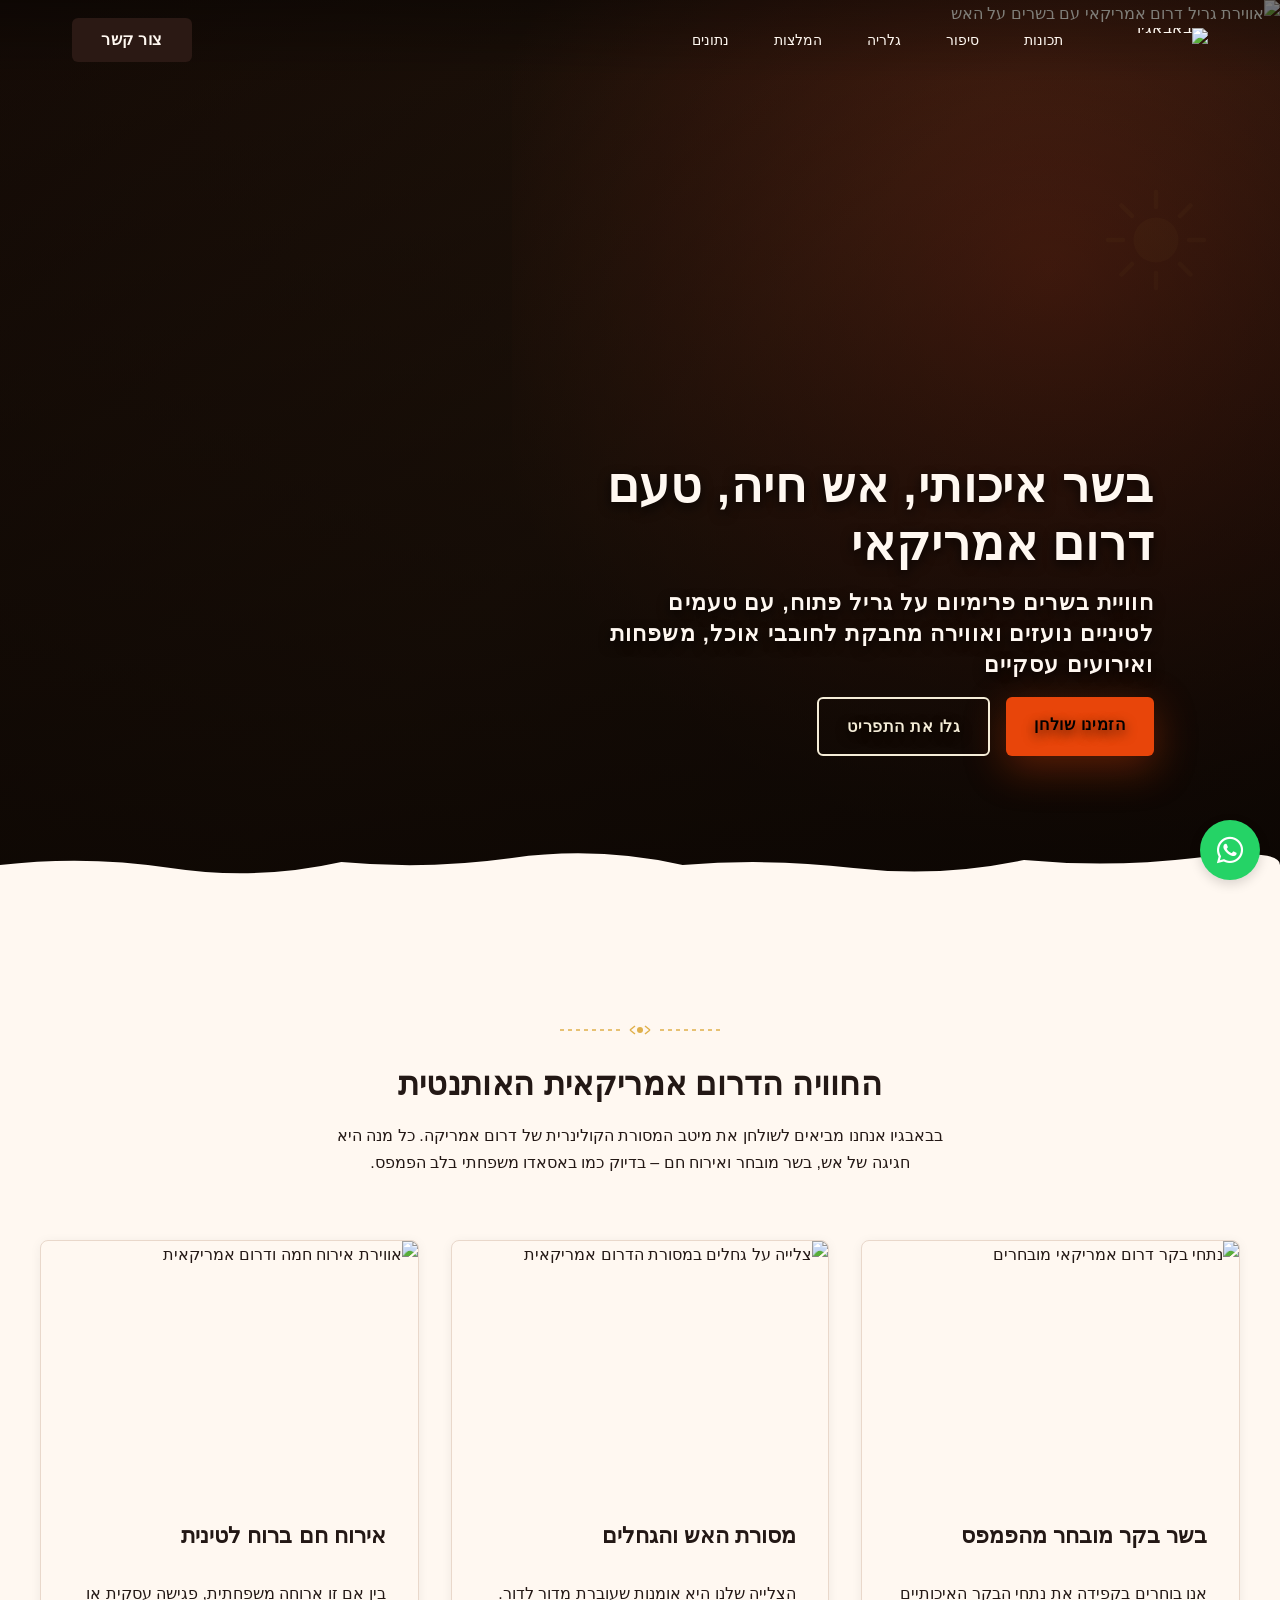
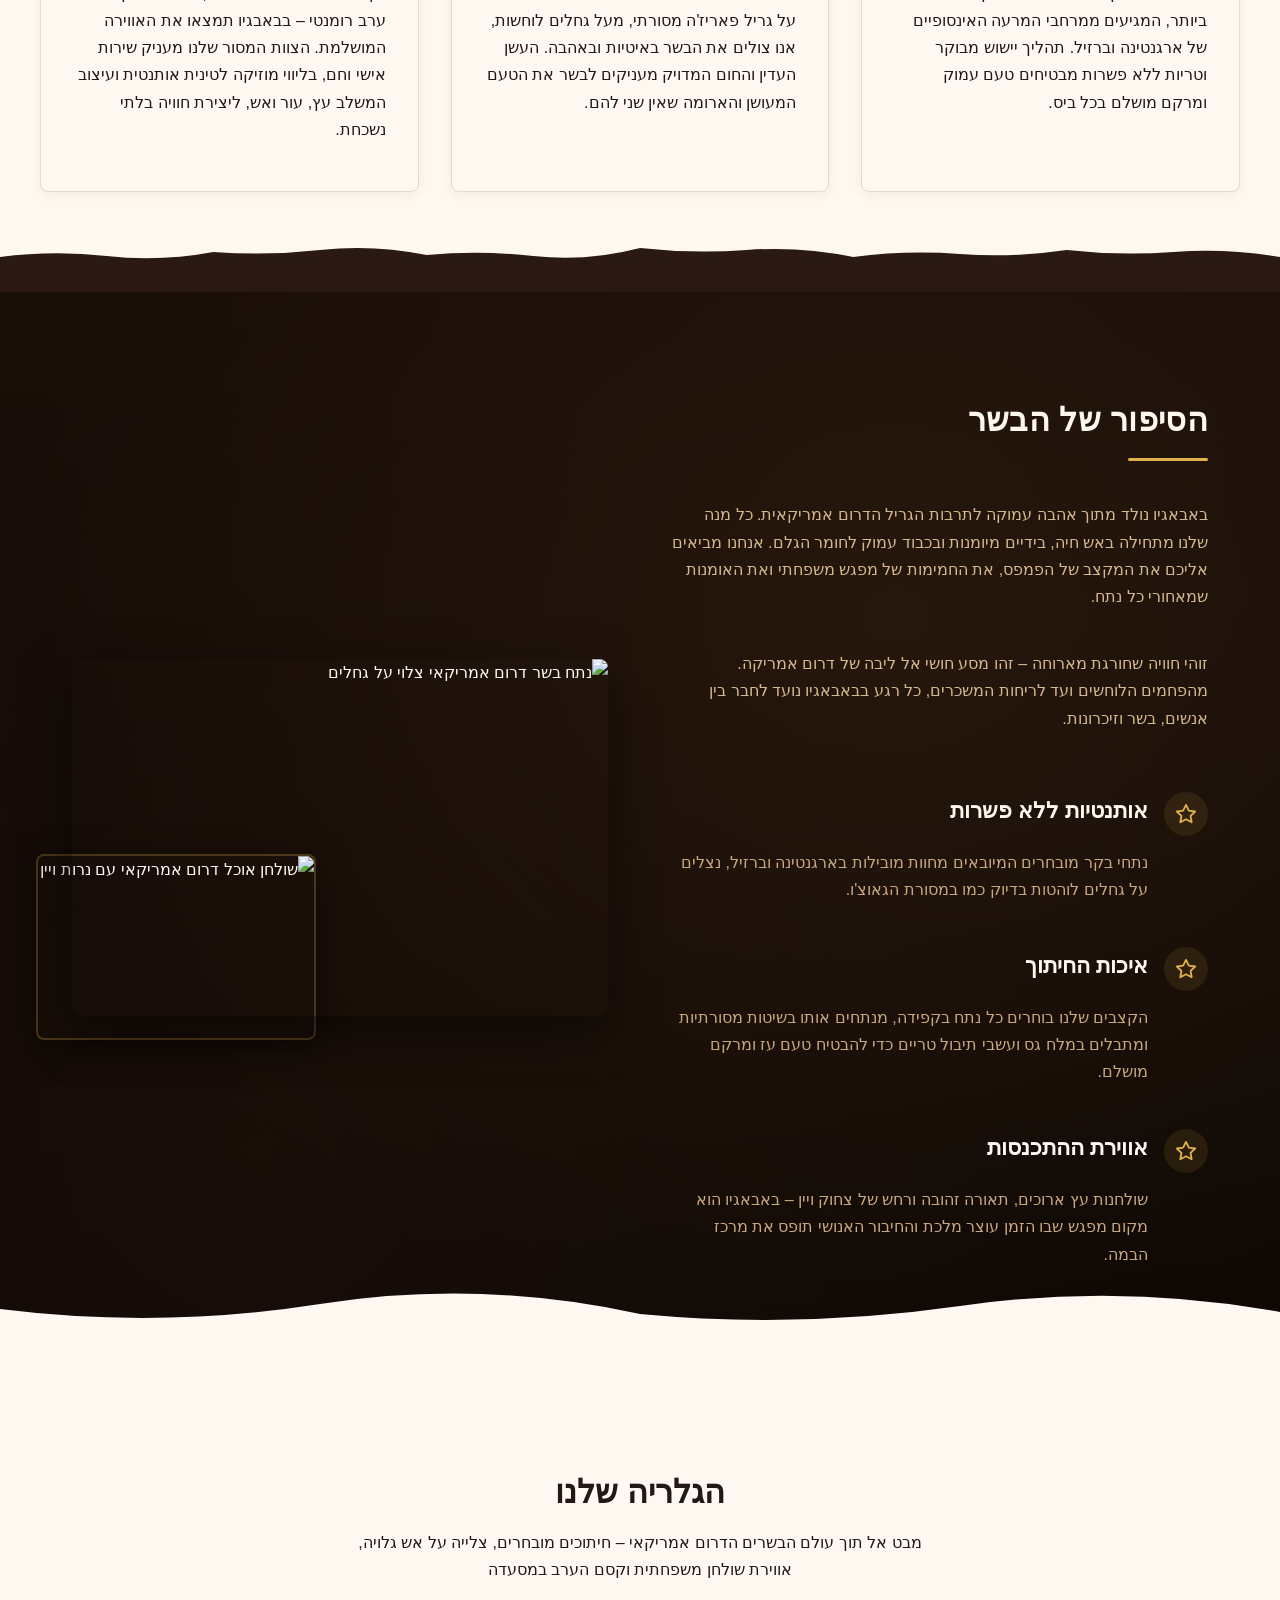
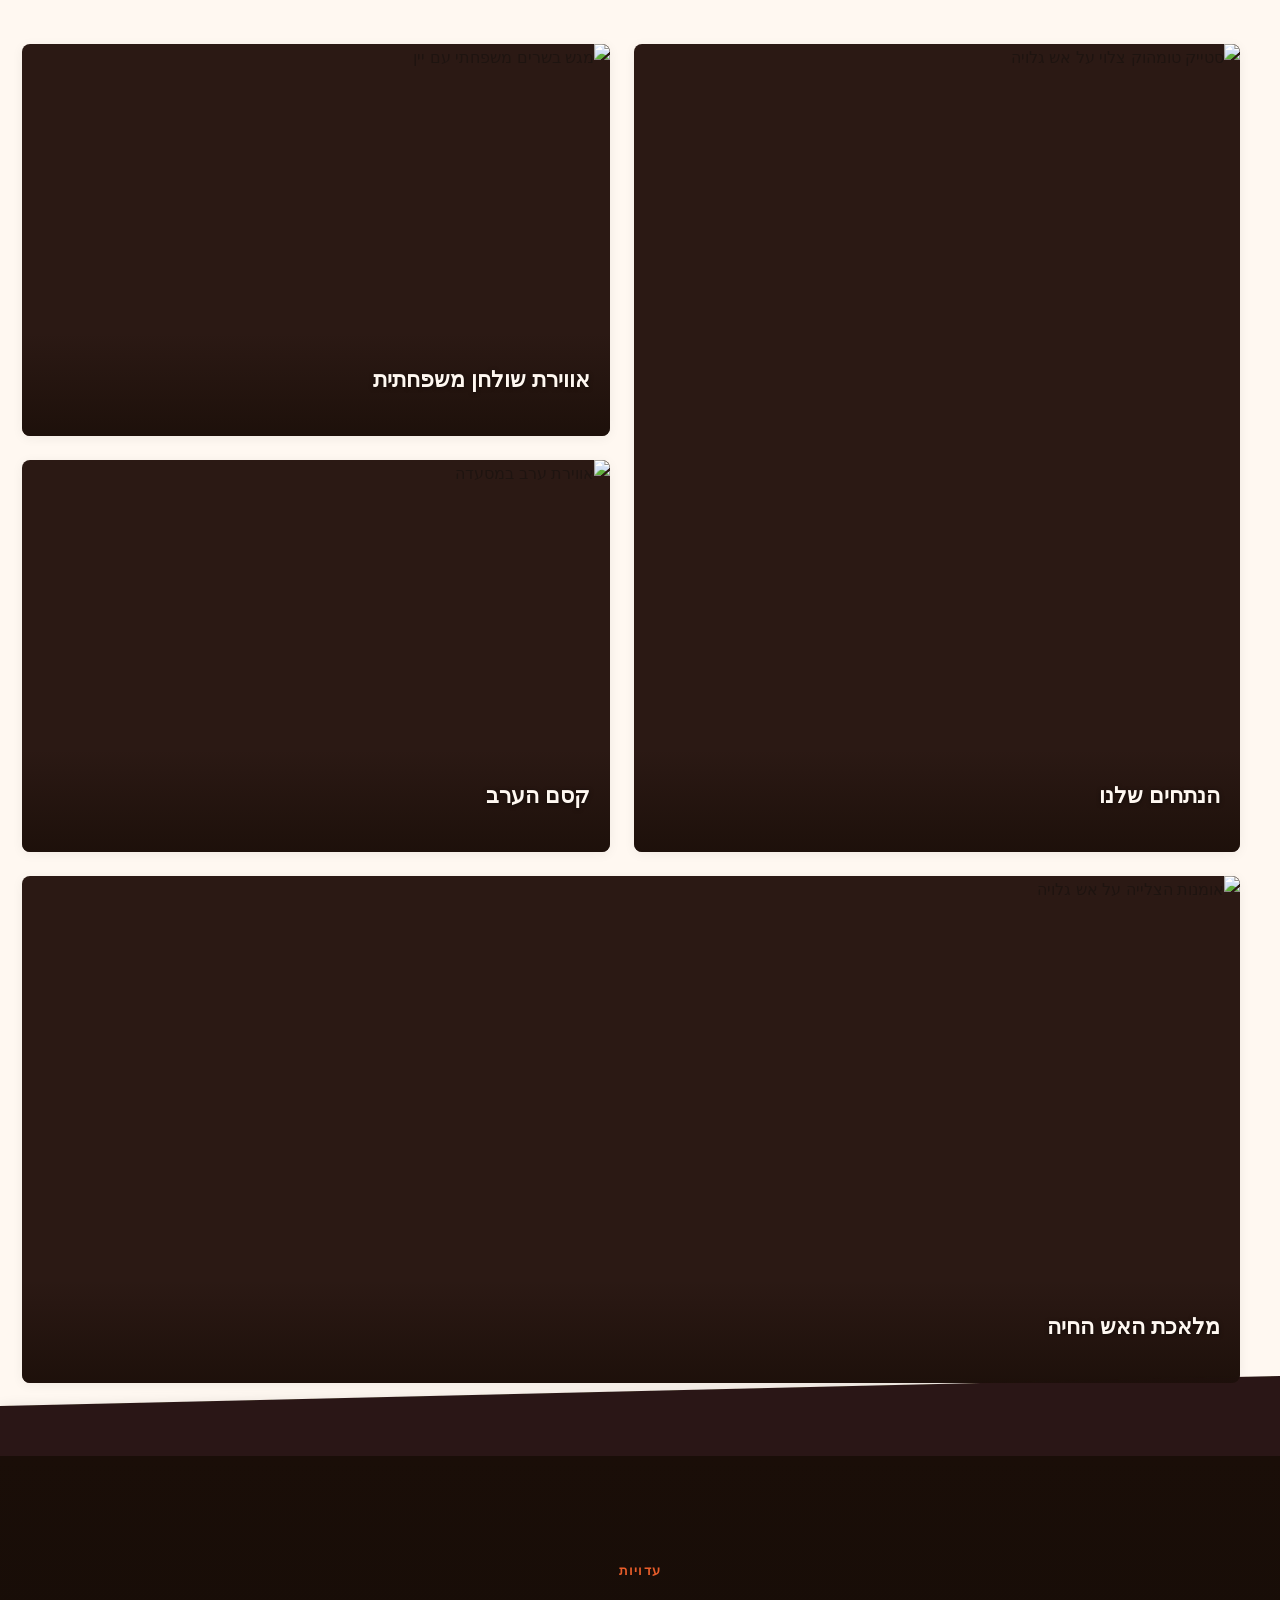
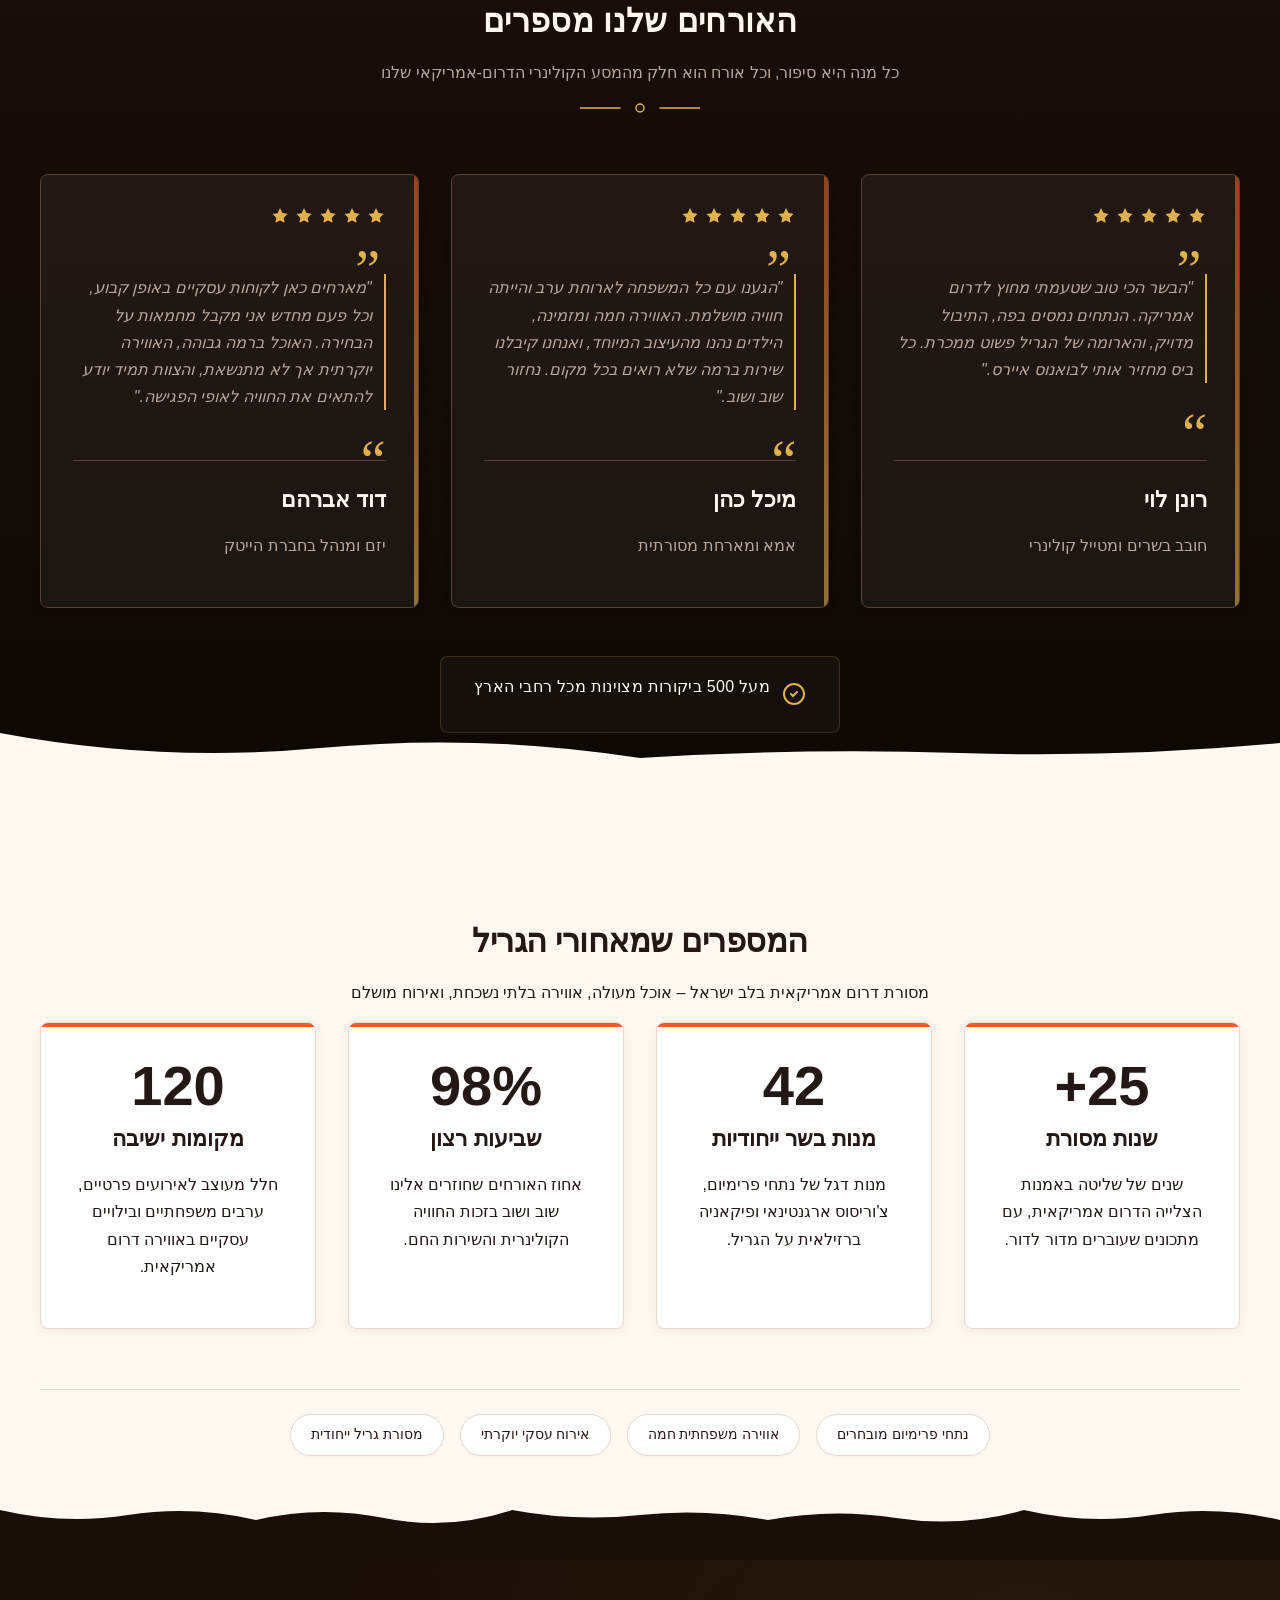
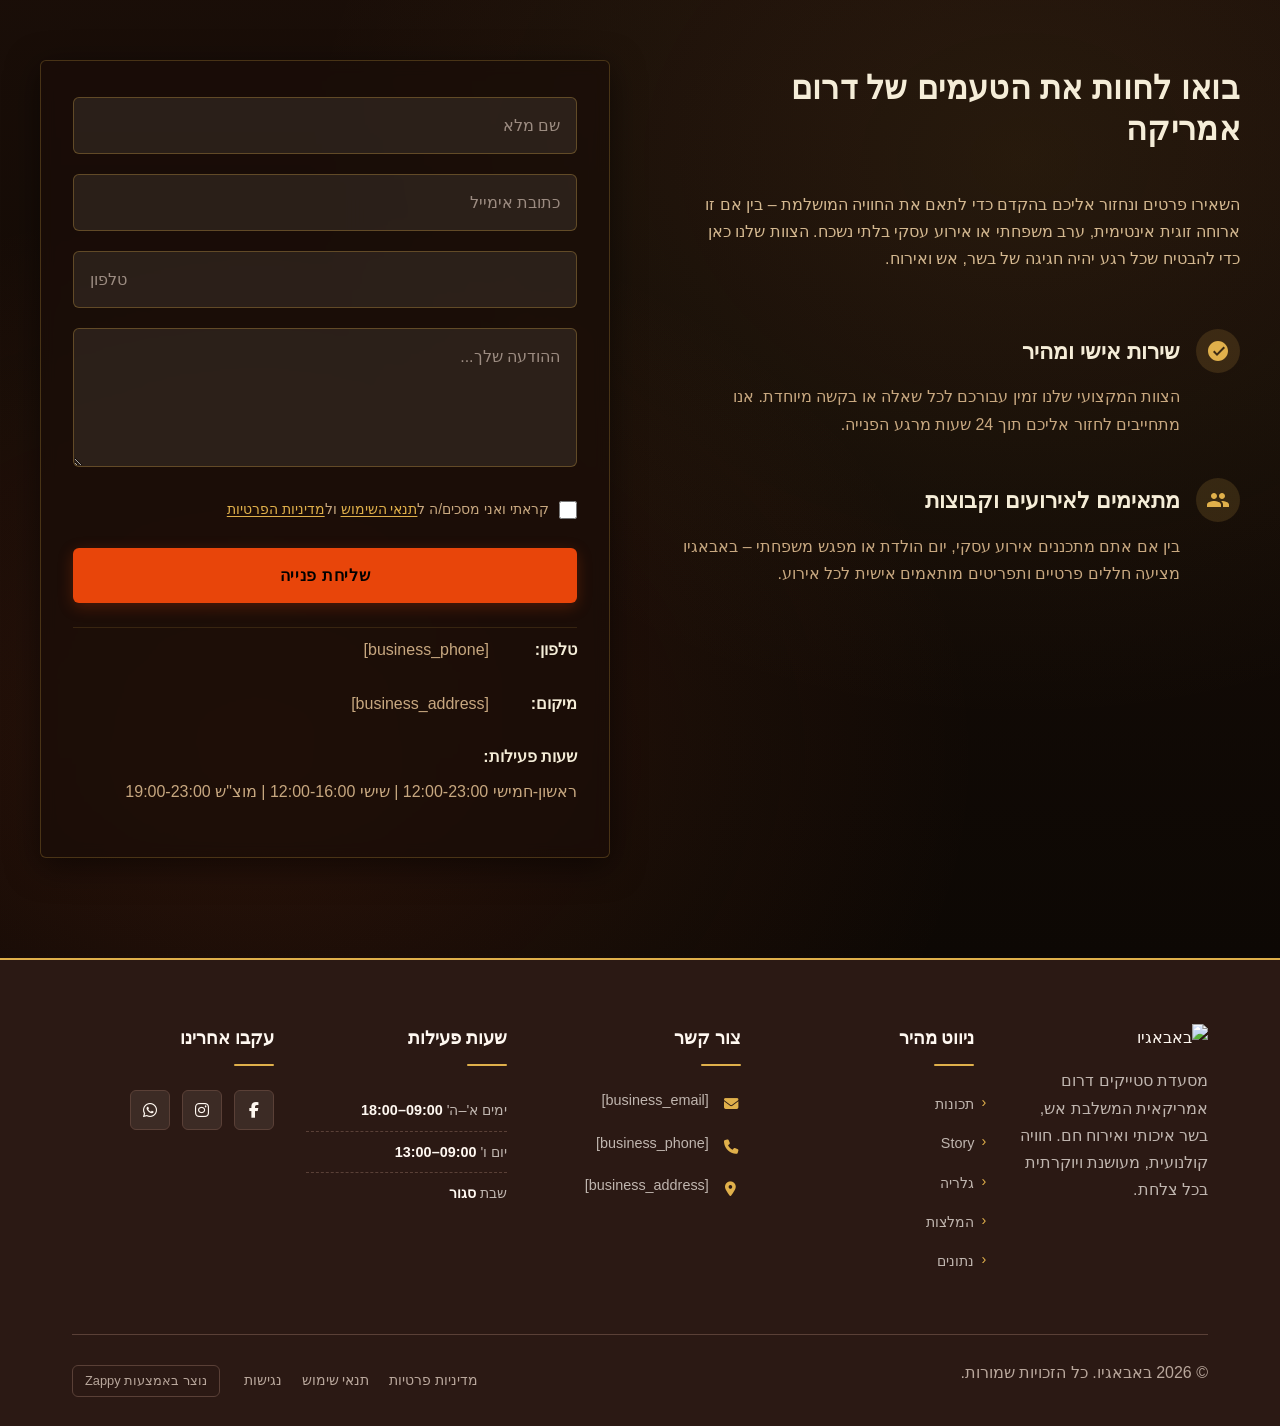
==== index.html @ 7f3ca489 "Initial website commit" ====
<!DOCTYPE html>
<html lang="he" dir="rtl">
<head>
    <meta charset="UTF-8">
    <meta name="viewport" content="width=device-width, initial-scale=1.0">
    <meta name="robots" content="index, follow">
    <title>תגלו את הסטייקייה הדרום אמריקאית הכי קרובה אליכם — באבאגיו</title>
    <meta name="description" content="מסעדת בשרים דרום אמריקאית עם חוויית גריל ארגנטינאית-ברזילאית בלב העיר. בשר בקר משובח, אווירה לוהטת ומנות מסורתיות מחכות לכם. הזמינו שולחן עכשיו לטעם של אמריקה הלטינית!">
    <meta name="keywords" content="מסעדות בקר, מסעדת גריל, מסעדות בקרבת מקום, אוכל דרום אמריקאי, סטייקייה ארגנטינאית">
    
    <!-- Favicons -->
    <link rel="icon" type="image/x-icon" href="/assets/favicon.ico">
    <link rel="icon" type="image/png" sizes="16x16" href="/assets/favicon-16x16.png">
    <link rel="icon" type="image/png" sizes="32x32" href="/assets/favicon-32x32.png">
    <link rel="icon" type="image/png" sizes="48x48" href="/assets/favicon-48x48.png">
    <link rel="icon" type="image/png" sizes="192x192" href="/assets/favicon-192x192.png">
    <link rel="icon" type="image/png" sizes="512x512" href="/assets/favicon-512x512.png">
    <link rel="apple-touch-icon" href="/assets/apple-touch-icon.png">
    <!-- Zappy Analytics -->
<script>
(function() {
  'use strict';
  
  // Configuration
  var config = {
    websiteId: '8deab7f7-7161-46cc-a537-a04d23082cfb',
    apiUrl: 'https://api.zappy5.com/api/analytics/track',
    sessionDuration: 30 * 60 * 1000, // 30 minutes
    visitorDuration: 30 * 24 * 60 * 60 * 1000, // 30 days
    trackPageViews: true,
    trackClicks: true,
    trackFormSubmissions: true
  };
  
  // Generate or retrieve persistent visitor ID (30 days)
  function getVisitorId() {
    var visitorKey = 'zappy_visitor_' + config.websiteId;
    var visitor = null;
    
    try {
      visitor = localStorage.getItem(visitorKey);
      if (visitor) {
        var visitorData = JSON.parse(visitor);
        var now = Date.now();
        
        // Check if visitor ID is still valid (30 days)
        if (now - visitorData.created < config.visitorDuration) {
          // Update last seen timestamp
          visitorData.lastSeen = now;
          localStorage.setItem(visitorKey, JSON.stringify(visitorData));
          return visitorData.id;
        }
      }
    } catch (e) {
      console.warn('Zappy Analytics: LocalStorage not available');
    }
    
    // Generate new visitor ID
    var newVisitorId = 'zv_' + Date.now() + '_' + Math.random().toString(36).substr(2, 9);
    
    try {
      localStorage.setItem(visitorKey, JSON.stringify({
        id: newVisitorId,
        created: Date.now(),
        lastSeen: Date.now()
      }));
    } catch (e) {
      // Continue without local storage
    }
    
    return newVisitorId;
  }
  
  // Generate or retrieve session ID (30 minutes)
  function getSessionId() {
    var sessionKey = 'zappy_session_' + config.websiteId;
    var session = null;
    
    try {
      session = sessionStorage.getItem(sessionKey);
      if (session) {
        var sessionData = JSON.parse(session);
        var now = Date.now();
        
        // Check if session is still valid
        if (now - sessionData.timestamp < config.sessionDuration) {
          // Update timestamp
          sessionData.timestamp = now;
          sessionStorage.setItem(sessionKey, JSON.stringify(sessionData));
          return sessionData.id;
        }
      }
    } catch (e) {
      console.warn('Zappy Analytics: SessionStorage not available');
    }
    
    // Generate new session ID
    var newSessionId = 'zs_' + Date.now() + '_' + Math.random().toString(36).substr(2, 9);
    
    try {
      sessionStorage.setItem(sessionKey, JSON.stringify({
        id: newSessionId,
        timestamp: Date.now()
      }));
    } catch (e) {
      // Continue without session storage
    }
    
    return newSessionId;
  }
  
  var visitorId = getVisitorId();
  var sessionId = getSessionId();
  
  // Track an event
  function trackEvent(eventType, data) {
    data = data || {};
    
    var eventData = {
      website_id: config.websiteId,
      event_type: eventType,
      page_path: window.location.pathname,
      referrer: document.referrer || 'direct',
      visitor_id: visitorId,
      session_id: sessionId,
      metadata: data
    };
    
    // Use sendBeacon if available (better for page unload events)
    if (navigator.sendBeacon) {
      var blob = new Blob([JSON.stringify(eventData)], { type: 'application/json' });
      navigator.sendBeacon(config.apiUrl, blob);
    } else {
      // Fallback to fetch
      fetch(config.apiUrl, {
        method: 'POST',
        headers: {
          'Content-Type': 'application/json'
        },
        body: JSON.stringify(eventData),
        keepalive: true
      }).catch(function(error) {
        console.warn('Zappy Analytics: Failed to track event', error);
      });
    }
  }
  
  // Track page view
  if (config.trackPageViews) {
    trackEvent('pageview', {
      title: document.title,
      url: window.location.href
    });
  }
  
  // Track clicks on important elements
  if (config.trackClicks) {
    document.addEventListener('click', function(e) {
      var target = e.target;
      
      // Track button clicks (counted as actions)
      if (target.tagName === 'BUTTON' || target.closest('button')) {
        var button = target.tagName === 'BUTTON' ? target : target.closest('button');
        trackEvent('click', {
          element: 'button',
          text: button.textContent.trim().substring(0, 100),
          id: button.id || null,
          class: button.className || null
        });
      }
      
      // Track link clicks (navigation - not counted as actions)
      else if (target.tagName === 'A' || target.closest('a')) {
        var link = target.tagName === 'A' ? target : target.closest('a');
        trackEvent('navigation', {
          element: 'link',
          text: link.textContent.trim().substring(0, 100),
          href: link.href,
          external: link.hostname !== window.location.hostname
        });
      }
    }, true);
  }
  
  // Track form submissions
  if (config.trackFormSubmissions) {
    document.addEventListener('submit', function(e) {
      var form = e.target;
      
      trackEvent('form_submit', {
        form_id: form.id || null,
        form_name: form.name || null,
        form_action: form.action || null,
        form_method: form.method || 'GET'
      });
    }, true);
  }
  
  // Track time on page (send on page unload)
  var pageLoadTime = Date.now();
  
  window.addEventListener('beforeunload', function() {
    var timeOnPage = Math.floor((Date.now() - pageLoadTime) / 1000); // in seconds
    
    trackEvent('page_unload', {
      time_on_page: timeOnPage,
      page_path: window.location.pathname
    });
  });
  
  // Expose tracking function globally for custom events
  window.zappyAnalytics = {
    track: trackEvent,
    getVisitorId: function() { return visitorId; },
    getSessionId: function() { return sessionId; }
  };
  
})();
</script>
<!-- End Zappy Analytics -->
    <meta property="og:title" content="תגלו את הסטייקייה הדרום אמריקאית הכי קרובה אליכם — באבאגיו">
    <meta property="og:description" content="מסעדת בשרים דרום אמריקאית עם חוויית גריל ארגנטינאית-ברזילאית בלב העיר. בשר בקר משובח, אווירה לוהטת ומנות מסורתיות מחכות לכם. הזמינו שולחן עכשיו לטעם של אמריקה הלטינית!">
    <meta name="twitter:card" content="summary_large_image">
    <meta name="twitter:title" content="תגלו את הסטייקייה הדרום אמריקאית הכי קרובה אליכם — באבאגיו">
    <meta name="twitter:description" content="מסעדת בשרים דרום אמריקאית עם חוויית גריל ארגנטינאית-ברזילאית בלב העיר. בשר בקר משובח, אווירה לוהטת ומנות מסורתיות מחכות לכם. הזמינו שולחן עכשיו לטעם של אמריקה הלטינית!">
    <meta property="og:type" content="website">
  <meta property="og:locale" content="he_IL">
  
  
  
  
  
  <link rel="stylesheet" href="https://cdnjs.cloudflare.com/ajax/libs/font-awesome/6.4.0/css/all.min.css">
  <style>
    .skip-link { position: absolute; top: 0; left: 0; transform: translateY(-200%); padding: 12px 18px; background: var(--bg-dark, #1a1a1a); color: var(--text-light, #fff); font-weight: 600; border-radius: 0 0 8px 0; z-index: 10000; }
    .skip-link:focus { transform: none; outline: 2px solid var(--ring, #fff); outline-offset: 2px; }
    :focus-visible { outline: 2px solid var(--ring, currentColor); outline-offset: 3px; }
  </style>


  
    <!-- Favicons -->
    <link rel="icon" type="image/x-icon" href="/assets/favicon.ico">
    <link rel="icon" type="image/png" sizes="16x16" href="/assets/favicon-16x16.png">
    <link rel="icon" type="image/png" sizes="32x32" href="/assets/favicon-32x32.png">
    <link rel="icon" type="image/png" sizes="48x48" href="/assets/favicon-48x48.png">
    <link rel="icon" type="image/png" sizes="192x192" href="/assets/favicon-192x192.png">
    <link rel="icon" type="image/png" sizes="512x512" href="/assets/favicon-512x512.png">
    <link rel="apple-touch-icon" href="/assets/apple-touch-icon.png">
    <!-- Cookie Consent -->
    <link rel="stylesheet" href="https://cdn.jsdelivr.net/npm/vanilla-cookieconsent@3/dist/cookieconsent.css">
    <script src="https://cdn.jsdelivr.net/npm/vanilla-cookieconsent@3/dist/cookieconsent.umd.js"></script>
    <!-- Mickidum Accessibility Toolbar -->
    <script src="https://cdn.jsdelivr.net/gh/mickidum/acc_toolbar/acctoolbar/acctoolbar.min.js"></script>
    <link rel="stylesheet" href="/styles.css">
    <script>window.ZAPPY_WEBSITE_ID = "8deab7f7-7161-46cc-a537-a04d23082cfb"; window.ZAPPY_API_BASE = "https://api.zappy5.com";</script>

    <style id="zappy-dropdown-submenu-styles">
      /* ========== DESKTOP DROPDOWN SUBMENU STYLES ========== */
      /* Base styles for dropdown submenus - parent must be positioned */
      .nav-menu li:has(.sub-menu), nav li:has(.sub-menu), .navbar li:has(.sub-menu), #navMenu li:has(.sub-menu) { position: relative; }
      /* Submenu base - hidden by default */
      .nav-menu .sub-menu, nav .sub-menu, .navbar .sub-menu, #navMenu .sub-menu { display: block !important; position: absolute !important; top: 100%; left: 0; min-width: 220px; background: white; border-radius: 8px; box-shadow: 0 8px 25px rgba(0,0,0,0.15); padding: 8px 0; opacity: 0; visibility: hidden; transform: translateY(10px); transition: all 0.3s ease; z-index: 1000; list-style: none; pointer-events: none; }
      /* CRITICAL: Desktop hover styles to show dropdown */
      .nav-menu li:hover > .sub-menu, nav li:hover > .sub-menu, .navbar li:hover > .sub-menu, #navMenu li:hover > .sub-menu { opacity: 1 !important; visibility: visible !important; transform: translateY(0) !important; pointer-events: auto !important; }
      /* Submenu item styling */
      .sub-menu li { list-style: none; margin: 0; padding: 0; }
      .sub-menu a { display: block !important; padding: 10px 16px !important; color: var(--text-dark, #333) !important; font-weight: 500; text-decoration: none; white-space: nowrap; transition: background-color 0.2s; }
      .sub-menu .zappy-nav-child > a { padding-left: 28px !important; font-size: 0.9em !important; opacity: 0.85 !important; }
      [dir="rtl"] .sub-menu .zappy-nav-child > a, html[lang="he"] .sub-menu .zappy-nav-child > a, html[lang="ar"] .sub-menu .zappy-nav-child > a { padding-left: 10px !important; padding-right: 28px !important; }
      .sub-menu .zappy-nav-parent > a { font-weight: 600 !important; }
      .sub-menu a:hover { background-color: #f5f5f5; }
      /* RTL (Hebrew/Arabic) dropdown positioning */
      [dir="rtl"] .nav-menu .sub-menu, [dir="rtl"] nav .sub-menu, [dir="rtl"] .navbar .sub-menu, html[lang="he"] .nav-menu .sub-menu, html[lang="he"] nav .sub-menu, html[lang="he"] .navbar .sub-menu, html[lang="ar"] .nav-menu .sub-menu, html[lang="ar"] nav .sub-menu, html[lang="ar"] .navbar .sub-menu { left: auto !important; right: 0 !important; }
      /* Hide empty dropdown menus (exclude catalog sub-menus that use <a> children instead of <li>) */
      .sub-menu:empty, .sub-menu:not(:has(li:not(.zappy-hidden-menu-item))):not(:has(> a)), .sub-menu:not(:has(li)):not(:has(> a)) { display: none !important; opacity: 0 !important; visibility: hidden !important; pointer-events: none !important; }
      /* Desktop: show submenu on Menu Group hover */
      li:has(.menu-group-title):hover > .sub-menu { opacity: 1 !important; visibility: visible !important; transform: translateY(0) !important; pointer-events: auto !important; }
      /* Menu Group title styling */
      .nav-menu > li > .menu-group-title, #navMenu > li > .menu-group-title { display: inline-block; padding: 0.5rem 1rem; cursor: default; user-select: none; }
      
      /* ========== MOBILE SUBMENU STYLES ========== */
      @media (max-width: 768px) {
        .nav-menu .sub-menu, nav .sub-menu, .navbar .sub-menu, #navMenu .sub-menu { position: static !important; transform: none !important; box-shadow: none !important; background: transparent !important; max-height: 0; overflow: hidden; opacity: 0; visibility: hidden; transition: max-height 0.3s ease, opacity 0.3s ease; padding: 0 !important; border-radius: 0 !important; }
        .navbar .sub-menu.mobile-expanded, .nav-menu .sub-menu.mobile-expanded, #navMenu .sub-menu.mobile-expanded { max-height: none !important; overflow-y: visible !important; opacity: 1 !important; visibility: visible !important; padding: 8px 0 8px 16px !important; }
        [dir="rtl"] .sub-menu.mobile-expanded, html[lang="he"] .sub-menu.mobile-expanded { padding: 8px 16px 8px 0 !important; }
        /* Disable hover behavior on mobile */
        .nav-menu li:hover > .sub-menu, nav li:hover > .sub-menu, .navbar li:hover > .sub-menu, #navMenu li:hover > .sub-menu { opacity: 0; visibility: hidden; pointer-events: none; }
        .nav-menu li > .sub-menu.mobile-expanded, nav li > .sub-menu.mobile-expanded, .navbar li > .sub-menu.mobile-expanded, #navMenu li > .sub-menu.mobile-expanded { opacity: 1 !important; visibility: visible !important; pointer-events: auto !important; }
        .nav-menu li:has(.sub-menu), nav li:has(.sub-menu), .navbar li:has(.sub-menu), #navMenu li:has(.sub-menu) { display: flex !important; flex-wrap: wrap !important; align-items: center !important; position: relative !important; min-height: 44px !important; }
        .nav-menu li:has(.sub-menu) > a, nav li:has(.sub-menu) > a, .navbar li:has(.sub-menu) > a, #navMenu li:has(.sub-menu) > a { flex: 1 !important; min-width: 0 !important; }
        .nav-menu li:has(.sub-menu) > .menu-group-title, nav li:has(.sub-menu) > .menu-group-title, .navbar li:has(.sub-menu) > .menu-group-title, #navMenu li:has(.sub-menu) > .menu-group-title { flex: 1 !important; min-width: 0 !important; padding: 0 !important; line-height: inherit !important; }
        .nav-menu li:has(.sub-menu) > .sub-menu, nav li:has(.sub-menu) > .sub-menu, .navbar li:has(.sub-menu) > .sub-menu, #navMenu li:has(.sub-menu) > .sub-menu { flex-basis: 100% !important; width: 100% !important; }
        .nav-menu li:has(.sub-menu) > a [class*="chevron"], .nav-menu li:has(.sub-menu) > a [class*="arrow"], .nav-menu li:has(.sub-menu) > a .fa-chevron-down, .nav-menu li:has(.sub-menu) > a .fa-angle-down, nav li:has(.sub-menu) > a [class*="chevron"], nav li:has(.sub-menu) > a [class*="arrow"], #navMenu li:has(.sub-menu) > a [class*="chevron"], #navMenu li:has(.sub-menu) > a [class*="arrow"] { display: none !important; visibility: hidden !important; }
        .mobile-submenu-toggle { display: flex !important; align-items: center !important; justify-content: center !important; width: 44px !important; height: auto !important; background: transparent !important; border: none !important; cursor: pointer !important; color: var(--text-light) !important; position: static !important; flex-shrink: 0 !important; align-self: stretch !important; z-index: 2 !important; padding: 0 !important; margin: 0 !important; }
        .mobile-submenu-toggle::after { content: '' !important; width: 0 !important; height: 0 !important; border-left: 6px solid transparent !important; border-right: 6px solid transparent !important; border-top: 7px solid currentColor !important; transition: transform 0.3s ease !important; }
        .mobile-submenu-toggle.expanded::after { transform: rotate(180deg) !important; }
        .sub-menu a { padding: 10px 0 !important; display: block !important; color: var(--text-light) !important; white-space: normal !important; }
        .sub-menu .zappy-nav-child > a { padding-left: 28px !important; font-size: 0.9em !important; opacity: 0.85 !important; }
        [dir="rtl"] .sub-menu .zappy-nav-child > a, html[lang="he"] .sub-menu .zappy-nav-child > a, html[lang="ar"] .sub-menu .zappy-nav-child > a { padding-left: 0 !important; padding-right: 28px !important; }
        .sub-menu .zappy-nav-parent > a { font-weight: 600 !important; }
        .nav-menu.active, #navMenu.active { max-width: 100vw !important; overflow-x: hidden !important; box-sizing: border-box !important; }
        .navbar .sub-menu li a, nav.navbar .sub-menu li a, .zappy-products-dropdown .sub-menu a { color: var(--text-light) !important; }
      }
      @media (min-width: 769px) { .mobile-submenu-toggle { display: none !important; } }
    </style>

    <style id="zappy-widget-visibility">
      html[dir="rtl"] .whatsapp-float { right: 20px !important; left: auto !important; }
      html[dir="ltr"] .whatsapp-float, html:not([dir]) .whatsapp-float { left: 20px !important; right: auto !important; }
      html[dir="rtl"] #mic-access-tool-general-button, html[dir="rtl"] .mic-access-tool-general-button,
      html[dir="rtl"] #mic-init-access-tool .mic-access-tool-general-button,
      html[dir="rtl"] #mic-init-access-tool #mic-access-tool-general-button,
      html[dir="rtl"] ._access-icon { left: 20px !important; right: auto !important; }
      html[dir="ltr"] #mic-access-tool-general-button, html[dir="ltr"] .mic-access-tool-general-button,
      html[dir="ltr"] #mic-init-access-tool .mic-access-tool-general-button,
      html[dir="ltr"] #mic-init-access-tool #mic-access-tool-general-button,
      html[dir="ltr"] ._access-icon,
      html:not([dir]) #mic-access-tool-general-button, html:not([dir]) .mic-access-tool-general-button,
      html:not([dir]) #mic-init-access-tool .mic-access-tool-general-button,
      html:not([dir]) #mic-init-access-tool #mic-access-tool-general-button,
      html:not([dir]) ._access-icon { right: 20px !important; left: auto !important; }
      @media (max-width: 768px) { .whatsapp-float { display: flex !important; } }
      @media (min-width: 769px) { .whatsapp-float { display: flex !important; } }
      @media (max-width: 768px) {
        #mic-access-tool-general-button, .mic-access-tool-general-button,
        #mic-init-access-tool .mic-access-tool-general-button, #mic-init-access-tool #mic-access-tool-general-button,
        ._access-icon { display: flex !important; visibility: visible !important; opacity: 1 !important; pointer-events: auto !important; }
        #mic-access-tool-box.opened-mic-access-tool, .mic-access-tool-box.opened-mic-access-tool,
        #mic-init-access-tool #mic-access-tool-box.opened-mic-access-tool {
          visibility: visible !important; opacity: 1 !important; pointer-events: auto !important;
        }
      }
      @media (min-width: 769px) {
        #mic-access-tool-general-button, .mic-access-tool-general-button,
        #mic-init-access-tool .mic-access-tool-general-button, #mic-init-access-tool #mic-access-tool-general-button,
        ._access-icon { display: flex !important; visibility: visible !important; opacity: 1 !important; pointer-events: auto !important; }
        #mic-access-tool-box.opened-mic-access-tool, .mic-access-tool-box.opened-mic-access-tool,
        #mic-init-access-tool #mic-access-tool-box.opened-mic-access-tool {
          visibility: visible !important; opacity: 1 !important; pointer-events: auto !important;
        }
      }
    </style>
</head>
<body>
<a class="skip-link" href="#main">דלג לתוכן הראשי</a>
  <nav class="navbar" dir="rtl">
  <button class="mobile-toggle" id="mobileToggle" aria-label="Menu">
    <svg class="hamburger-icon" width="24" height="24" viewBox="0 0 24 24" fill="none">
      <path d="M3 12h18M3 6h18M3 18h18" stroke="currentColor" stroke-width="2" stroke-linecap="round"></path>
    </svg>
    <svg class="close-icon" width="24" height="24" viewBox="0 0 24 24" fill="none" style="display: none;">
      <path d="M18 6L6 18M6 6l12 12" stroke="currentColor" stroke-width="2" stroke-linecap="round"></path>
    </svg>
  </button>
  
  <button class="phone-header-btn" data-phone="[business_phone]" aria-label="Call">
    <svg width="20" height="20" viewBox="0 0 24 24" fill="currentColor">
      <path d="M22 16.92v3a2 2 0 0 1-2.18 2 19.79 19.79 0 0 1-8.63-3.07 19.5 19.5 0 0 1-6-6 19.79 19.79 0 0 1-3.07-8.67A2 2 0 0 1 4.11 2h3a2 2 0 0 1 2 1.72 12.84 12.84 0 0 0 .7 2.81 2 2 0 0 1-.45 2.11L8.09 9.91a16 16 0 0 0 6 6l1.27-1.27a2 2 0 0 1 2.11-.45 12.84 12.84 0 0 0 2.81.7A2 2 0 0 1 22 16.92z"></path>
    </svg>
  </button>

  <div class="nav-container">
    <div class="nav-right-group"><div class="nav-brand">
      <a href="/" class="logo-link"><img class="logo" src="/assets/site-----image-1.webp" alt="באבאגיו"></a>
    </div><ul class="nav-menu" id="navMenu"><li><a href="#features">תכונות</a></li><li><a href="#story">סיפור</a></li><li><a href="#gallery">גלריה</a></li><li><a href="#testimonials">המלצות</a></li><li><a href="#stats">נתונים</a></li></ul></div>
    
    
    
    <div class="nav-cta-container">
      <a href="#contact" class="nav-cta-btn">צור קשר</a>
    </div>
  </div>
</nav>
<script>

// Navbar Mobile Menu Toggle and Contrast Fix
(function() {
  // Use 'load' event instead of 'DOMContentLoaded' to ensure we run AFTER all other scripts
  window.addEventListener('load', function() {
    
    // FIX MOBILE BUTTON CONTRAST
    // Detect navbar background color and apply contrasting color to mobile buttons
    const navbar = document.querySelector('.navbar, nav, header');
    if (!navbar) {
      console.log('[Navbar] Navbar element not found');
      return;
    }
    
    // DECLARE VARIABLES EARLY to avoid Temporal Dead Zone errors
    // These are used in multiple places below
    let mobileToggle = document.getElementById('mobileToggle') ||
                       document.querySelector('.mobile-toggle') ||
                       document.querySelector('.hamburger') ||
                       document.querySelector('.hamburger-menu') ||
                       document.querySelector('.menu-toggle') ||
                       document.querySelector('.burger-menu') ||
                       document.querySelector('[aria-label="Menu"]') ||
                       document.querySelector('[aria-label="תפריט"]');
    
    const phoneBtn = document.querySelector('.phone-header-btn');
    
    const computedStyle = window.getComputedStyle(navbar);
    let bgColor = computedStyle.backgroundColor;
    
    console.log('[Navbar] Initial navbar background:', bgColor);
    
    // Check if background is transparent or rgba with 0 alpha
    const isTransparent = bgColor === 'transparent' || 
                         bgColor === 'rgba(0, 0, 0, 0)' ||
                         (bgColor.startsWith('rgba') && bgColor.includes(', 0)'));
    
    if (isTransparent) {
      // Check for background-image or gradient
      const bgImage = computedStyle.backgroundImage;
      if (bgImage && bgImage !== 'none') {
        console.log('[Navbar] Navbar has background image/gradient, using dark text');
        bgColor = 'rgb(240, 240, 240)'; // Assume light background
      } else {
        // Transparent navbar - check body background
        const bodyBg = window.getComputedStyle(document.body).backgroundColor;
        console.log('[Navbar] Navbar transparent, using body background:', bodyBg);
        bgColor = bodyBg;
      }
    }
    
    // Calculate luminance to determine if background is light or dark
    const rgb = bgColor.match(/\d+/g);
    if (rgb && rgb.length >= 3) {
      const r = parseInt(rgb[0]);
      const g = parseInt(rgb[1]);
      const b = parseInt(rgb[2]);
      const luminance = (0.299 * r + 0.587 * g + 0.114 * b) / 255;
      
      // Mobile button colors are set by Claude's AI-generated CSS (same as .nav-menu a)
      // No dynamic color overrides needed - colors come from the generated navbar CSS
      console.log('[Navbar] Mobile button colors preserved from Claude CSS (luminance:', luminance.toFixed(2) + ')');
      
      // FIX ICON SIZES - Ensure SVGs are properly sized and visible
      // INJECT CRITICAL CSS TO OVERRIDE ANY CONFLICTING RULES
      const criticalCSS = document.createElement('style');
      criticalCSS.id = 'zappy-mobile-nav-fix';
      const htmlLang = document.documentElement.lang || 'en';
      const htmlDir = document.documentElement.dir || 'ltr';
      // Check both dir attribute AND lang for RTL detection
      // dir="rtl" is the most reliable indicator
      const isRTL = htmlDir === 'rtl' || htmlLang === 'he' || htmlLang === 'ar';
      
      criticalCSS.textContent = `
        /* Hide mobile buttons on desktop, show only on mobile */
        @media (min-width: 769px) {
          .mobile-toggle,
          .phone-header-btn {
            display: none !important;
          }
        }
        
        /* Show and position mobile buttons correctly on mobile */
        @media (max-width: 768px) {
          .navbar,
          nav.navbar {
            min-height: 70px !important;
          }

          .mobile-toggle,
          .phone-header-btn {
            position: absolute !important;
            top: 0 !important;
            bottom: 0 !important;
            margin-top: auto !important;
            margin-bottom: auto !important;
            transform: none !important;
            z-index: 1001 !important;
            display: flex !important;
            align-items: center !important;
            justify-content: center !important;
            width: 36px !important;
            height: 36px !important;
            border-radius: 50% !important;
            border: none !important;
            cursor: pointer !important;
            padding: 6px !important;
            background: none !important;
            color: var(--nav-text, var(--text-light)) !important;
            touch-action: manipulation !important;
            -webkit-tap-highlight-color: transparent !important;
          }

          html[data-zappy-site-type="ecommerce"] .phone-header-btn,
          body[data-zappy-site-type="ecommerce"] .phone-header-btn,
          html[data-zappy-site-type="ecommerce"] header .phone-header-btn,
          html[data-zappy-site-type="ecommerce"] nav .phone-header-btn {
            display: none !important;
            visibility: hidden !important;
            width: 0 !important;
            height: 0 !important;
            min-width: 0 !important;
            overflow: hidden !important;
          }
          
          /* LTR positioning (default): hamburger LEFT, phone RIGHT */
          html:not([dir="rtl"]):not([lang="he"]):not([lang="ar"]) .mobile-toggle,
          html[dir="ltr"] .mobile-toggle {
            left: 12px !important;
            right: auto !important;
          }
          html:not([dir="rtl"]):not([lang="he"]):not([lang="ar"]) .phone-header-btn,
          html[dir="ltr"] .phone-header-btn {
            right: 12px !important;
            left: auto !important;
          }
          
          /* RTL positioning: hamburger RIGHT, phone LEFT */
          html[dir="rtl"] .mobile-toggle,
          html[lang="he"] .mobile-toggle,
          html[lang="ar"] .mobile-toggle {
            right: 12px !important;
            left: auto !important;
          }
          html[dir="rtl"] .phone-header-btn,
          html[lang="he"] .phone-header-btn,
          html[lang="ar"] .phone-header-btn {
            left: 12px !important;
            right: auto !important;
          }
          
          /* CRITICAL: Ensure nav-container has min-height on mobile */
          /* All children are positioned absolutely/fixed on mobile, so height:auto collapses to 0 */
          .nav-container {
            min-height: 70px !important;
            position: relative !important;
          }
          
          /* Ensure SVG icons are properly sized and inherit color */
          .mobile-toggle svg,
          .phone-header-btn svg {
            width: 24px !important;
            height: 24px !important;
            /* Don't force display - let JavaScript control hamburger/close toggle */
          }
          
          /* Reset nav-cta-container on mobile - remove desktop box-shadow/padding */
          /* that creates a visible ghost box when CTA button is hidden */
          .nav-cta-container {
            box-shadow: none !important;
            padding: 0 !important;
          }
          
          /* Hide nav-cta-container entirely on mobile when there's no lang-switcher */
          /* (only the CTA button is inside, and it's hidden on mobile) */
          .nav-cta-container:not(:has(.lang-switcher)) {
            display: none !important;
          }
          
          /* CRITICAL: Prevent hero image fade gradient from bleeding over headline text */
          /* The .image-fade-gradient has bottom: -30px (extends below parent) */
          /* On mobile stacked layout, this overlaps the h1 text below the image */
          .hero-image-column {
            overflow: hidden !important;
          }
          .image-fade-gradient {
            bottom: 0 !important;
          }
          
          /* Hide desktop language switcher on mobile - hamburger menu handles it */
          /* High specificity to override stored CSS */
          .lang-switcher,
          .nav-cta-container .lang-switcher,
          .nav-container .lang-switcher,
          .navbar .lang-switcher,
          .navbar .nav-cta-container .lang-switcher {
            display: none !important;
          }
        }
      `;
      
      // Remove existing fix if present and inject new one
      const existing = document.getElementById('zappy-mobile-nav-fix');
      if (existing) existing.remove();
      document.head.appendChild(criticalCSS);
      
      console.log('[Navbar] Critical CSS injected for mobile nav positioning');
      
      // ONLY apply inline positioning styles on mobile viewport
      // On desktop, the CSS handles hiding these buttons with display: none
      // Inline styles were breaking desktop layout by overriding CSS
      const isMobileViewport = window.innerWidth <= 768;
      
      if (mobileToggle) {
        // Icon sizing applies to all viewports for consistency
        const hamburgerIcon = mobileToggle.querySelector('.hamburger-icon');
        const closeIcon = mobileToggle.querySelector('.close-icon');
        
        if (hamburgerIcon) {
          hamburgerIcon.style.setProperty('width', '24px', 'important');
          hamburgerIcon.style.setProperty('height', '24px', 'important');
          hamburgerIcon.style.setProperty('display', 'block', 'important'); // Show hamburger by default
        }
        if (closeIcon) {
          closeIcon.style.setProperty('width', '24px', 'important');
          closeIcon.style.setProperty('height', '24px', 'important');
          closeIcon.style.setProperty('display', 'none', 'important'); // Hide close icon by default
        }
        
        // ONLY set positioning inline styles on mobile
        if (isMobileViewport) {
          mobileToggle.style.setProperty('position', 'absolute', 'important');
          mobileToggle.style.setProperty('top', '0', 'important');
          mobileToggle.style.setProperty('bottom', '0', 'important');
          mobileToggle.style.setProperty('margin-top', 'auto', 'important');
          mobileToggle.style.setProperty('margin-bottom', 'auto', 'important');
          mobileToggle.style.setProperty('transform', 'none', 'important');
          mobileToggle.style.setProperty('z-index', '1001', 'important');
          
          // Clear any inline left/right so CSS can take over based on html[dir]
          mobileToggle.style.removeProperty('left');
          mobileToggle.style.removeProperty('right');
          
          console.log('[Navbar] Mobile toggle positioning applied (mobile viewport)');
        } else {
          // On desktop, clear any positioning styles to let CSS handle it
          mobileToggle.style.removeProperty('position');
          mobileToggle.style.removeProperty('top');
          mobileToggle.style.removeProperty('transform');
          mobileToggle.style.removeProperty('z-index');
          mobileToggle.style.removeProperty('left');
          mobileToggle.style.removeProperty('right');
          console.log('[Navbar] Desktop viewport - cleared mobile toggle inline positioning');
        }
      }
      
      if (phoneBtn) {
        // Icon sizing applies to all viewports
        const phoneIcon = phoneBtn.querySelector('svg');
        if (phoneIcon) {
          phoneIcon.style.width = '24px';
          phoneIcon.style.height = '24px';
          phoneIcon.setAttribute('width', '24');
          phoneIcon.setAttribute('height', '24');
        }
        
        // ONLY set positioning inline styles on mobile
        if (isMobileViewport) {
          phoneBtn.style.setProperty('position', 'absolute', 'important');
          phoneBtn.style.setProperty('top', '0', 'important');
          phoneBtn.style.setProperty('bottom', '0', 'important');
          phoneBtn.style.setProperty('margin-top', 'auto', 'important');
          phoneBtn.style.setProperty('margin-bottom', 'auto', 'important');
          phoneBtn.style.setProperty('transform', 'none', 'important');
          phoneBtn.style.setProperty('z-index', '1001', 'important');
          
          // Clear any inline left/right so CSS can take over based on html[dir]
          phoneBtn.style.removeProperty('left');
          phoneBtn.style.removeProperty('right');
          
          console.log('[Navbar] Phone button positioning applied (mobile viewport)');
        } else {
          // On desktop, clear any positioning styles to let CSS handle it
          phoneBtn.style.removeProperty('position');
          phoneBtn.style.removeProperty('top');
          phoneBtn.style.removeProperty('transform');
          phoneBtn.style.removeProperty('z-index');
          phoneBtn.style.removeProperty('left');
          phoneBtn.style.removeProperty('right');
          console.log('[Navbar] Desktop viewport - cleared phone button inline positioning');
        }
      }
    } else {
      console.log('[Navbar] Could not parse background color:', bgColor);
    }
    
    // MOBILE MENU TOGGLE
    // Re-query in case DOM changed (mobileToggle already declared at top of function)
    mobileToggle = document.getElementById('mobileToggle') ||
                   document.querySelector('.mobile-toggle') ||
                   document.querySelector('.hamburger') ||
                   document.querySelector('.hamburger-menu') ||
                   document.querySelector('.menu-toggle') ||
                   document.querySelector('.burger-menu') ||
                   document.querySelector('[aria-label="Menu"]') ||
                   document.querySelector('[aria-label="תפריט"]');
    
    // EXPANDED SEARCH: Find nav menu by ID or class
    const navMenu = document.getElementById('navMenu') ||
                  document.querySelector('.nav-menu') ||
                  document.querySelector('.nav-links') ||
                  document.querySelector('nav ul:not(.submenu)');
    
    if (!mobileToggle || !navMenu) {
      console.log('[Navbar] Mobile toggle or menu not found:', { toggle: !!mobileToggle, menu: !!navMenu });
      return;
    }
    
    // Ensure navMenu has ID for CSS targeting
    if (!navMenu.id) {
      navMenu.id = 'navMenu';
    }
    
    console.log('[Navbar] Initializing mobile menu...');
    
    // Remove any existing event listeners by cloning the button
    const newToggle = mobileToggle.cloneNode(true);
    mobileToggle.parentNode.replaceChild(newToggle, mobileToggle);
    
    // Toggle menu handler (shared by click and touchend)
    function handleToggle(e) {
      e.preventDefault();
      e.stopPropagation();
      
      const hamburgerIcon = newToggle.querySelector('.hamburger-icon');
      const closeIcon = newToggle.querySelector('.close-icon');
      const isActive = navMenu.classList.contains('active');
      
      if (isActive) {
        // Close menu
        navMenu.classList.remove('active');
        if (hamburgerIcon) hamburgerIcon.style.setProperty('display', 'block', 'important');
        if (closeIcon) closeIcon.style.setProperty('display', 'none', 'important');
        document.body.style.overflow = '';
        console.log('[Navbar] Menu closed');
      } else {
        // Open menu
        navMenu.classList.add('active');
        if (hamburgerIcon) hamburgerIcon.style.setProperty('display', 'none', 'important');
        if (closeIcon) closeIcon.style.setProperty('display', 'block', 'important');
        document.body.style.overflow = 'hidden';
        console.log('[Navbar] Menu opened');
      }
    }
    
    // Use click for desktop/emulation and touchend as iOS Safari fallback.
    // Prevent double-fire with a timestamp guard.
    var lastToggleTime = 0;
    function guardedToggle(e) {
      var now = Date.now();
      if (now - lastToggleTime < 300) return;
      lastToggleTime = now;
      handleToggle(e);
    }
    
    newToggle.addEventListener('click', guardedToggle);
    newToggle.addEventListener('touchend', guardedToggle);
    
    // Close menu when clicking nav links (but NOT dropdown toggles)
    const navLinks = navMenu.querySelectorAll('a');
    navLinks.forEach(function(link) {
      link.addEventListener('click', function() {
        // Don't close if it's a dropdown child (unless it's a real navigation link)
        if (this.getAttribute('href') === '#') return;
        
        const hamburgerIcon = newToggle.querySelector('.hamburger-icon');
        const closeIcon = newToggle.querySelector('.close-icon');
        
        navMenu.classList.remove('active');
        if (hamburgerIcon) hamburgerIcon.style.setProperty('display', 'block', 'important');
        if (closeIcon) closeIcon.style.setProperty('display', 'none', 'important');
        document.body.style.overflow = '';
        console.log('[Navbar] Menu closed (link clicked)');
      });
    });
    
    // DROPDOWN MENU TOGGLE (for mobile and touch devices)
    var dropdownToggles = navMenu.querySelectorAll('.dropdown-toggle');
    dropdownToggles.forEach(function(toggle) {
      toggle.addEventListener('click', function(e) {
        e.preventDefault();
        e.stopPropagation();
        var parent = this.closest('.nav-dropdown');
        if (!parent) return;
        
        // Close other open dropdowns at the same level
        var siblings = parent.parentNode.querySelectorAll('.nav-dropdown.open');
        siblings.forEach(function(sib) {
          if (sib !== parent) sib.classList.remove('open');
        });
        
        parent.classList.toggle('open');
        console.log('[Navbar] Dropdown toggled:', parent.classList.contains('open') ? 'open' : 'closed');
      });
    });
    
    // Close dropdowns when clicking outside
    document.addEventListener('click', function(e) {
      if (!e.target.closest('.nav-dropdown')) {
        var openDropdowns = document.querySelectorAll('.nav-dropdown.open');
        openDropdowns.forEach(function(dd) { dd.classList.remove('open'); });
      }
    });
    
    console.log('[Navbar] Dropdown handlers initialized for ' + dropdownToggles.length + ' dropdowns');
    
    // Phone button functionality (phoneBtn already declared at top of function)
    if (phoneBtn) {
      phoneBtn.addEventListener('click', function() {
        // Get phone number from placeholder in page or use default
        const phoneLinks = document.querySelectorAll('a[href^="tel:"]');
        const phoneNumber = phoneLinks.length > 0 
          ? phoneLinks[0].getAttribute('href').replace('tel:', '')
          : '[business_phone]';
        
        window.location.href = 'tel:' + phoneNumber;
        console.log('[Navbar] Phone button clicked');
      });
    }
    
    console.log('[Navbar] Mobile menu initialized successfully');
    
    // WhatsApp button visibility is now controlled via CSS (siteSettings).
    // No JS-based desktop hiding — the button is visible on both mobile and desktop by default.
  });
})();

</script>
  
  <main id="main">
    <section data-band-index="0" id="hero" class="index-hero-section" data-layout-spec="בית-hero" data-hero-type="fullscreen-scrim">
  <!-- Background Image -->
  <img loading="eager" fetchpriority="high" data-hero-bg="true" class="hero-bg-image" data-placeholder="index-hero-image-1" data-context="Dramatic South American grill scene: glowing embers, rising smoke, charred prime beef cuts on iron grates, warm restaurant atmosphere in soft focus, cinematic fire glow" width="1200" height="600" src="/assets/site-index-hero-image-1.webp" alt="אווירת גריל דרום אמריקאי עם בשרים על האש">

  <!-- Scrim Overlay for Text Legibility -->
  <div class="hero-scrim" aria-hidden="true"></div>

  <!-- Sun Face Ornament Decorative Motif -->
  <div class="sun-face-ornament" aria-hidden="true">
    <svg viewBox="0 0 80 80" xmlns="http://www.w3.org/2000/svg" fill="var(--accent)" opacity="0.15">
      <circle cx="40" cy="40" r="15"></circle>
      <path d="M40 8 L40 18 M40 62 L40 72 M8 40 L18 40 M62 40 L72 40 M17 17 L24 24 M56 56 L63 63 M63 17 L56 24 M24 56 L17 63" stroke="var(--accent)" stroke-width="3" stroke-linecap="round"></path>
    </svg>
  </div>

  <!-- Fire Background Texture Decorative Motif -->
  <div class="fire-texture" aria-hidden="true"></div>

  <!-- Content Overlay Group -->
  <div class="hero-overlay-group">
    <h1 class="hero-headline">בשר איכותי, אש חיה, טעם דרום אמריקאי</h1>
    <h3 class="hero-subtitle">חוויית בשרים פרימיום על גריל פתוח, עם טעמים לטיניים נועזים ואווירה מחבקת לחובבי אוכל, משפחות ואירועים עסקיים</h3>
    <div class="hero-cta-group">
      <a href="#contact" class="btn-primary">הזמינו שולחן</a>
      <a href="#menu" class="btn-secondary">גלו את התפריט</a>
    </div>
  </div>

  <!-- Bottom Smoke-Fade Divider -->
  <div class="hero-divider-wrapper" aria-hidden="true">
    <svg data-no-icon-edit="true" aria-hidden="true" viewBox="0 0 1200 80" preserveAspectRatio="none" xmlns="http://www.w3.org/2000/svg">
      <defs>
        <linearGradient id="smokeFade" x1="0%" y1="0%" x2="0%" y2="100%">
          <stop offset="0%" stop-color="var(--bg-dark)" stop-opacity="1"></stop>
          <stop offset="100%" stop-color="var(--bg-light)" stop-opacity="1"></stop>
        </linearGradient>
      </defs>
      <path d="M0,80 L0,45 Q80,35 160,48 T320,42 Q400,50 480,38 T640,45 Q720,38 800,48 T960,40 Q1040,48 1120,38 T1200,45 L1200,80 Z" fill="var(--bg-light)"></path>
    </svg>
  </div>
</section>

<section data-band-index="1" id="features" class="index-features-section" data-layout-spec="בית-features">
  <div class="index-features-section__container">
    <!-- Intro Block -->
    <div class="index-features-section__intro">
      <div class="index-features-section__ornament" data-no-icon-edit="true" aria-hidden="true">
        <svg viewBox="0 0 160 20" fill="none" xmlns="http://www.w3.org/2000/svg">
          <path d="M0,10 L60,10 M100,10 L160,10" stroke="var(--accent)" stroke-width="1.5" stroke-dasharray="4 4"></path>
          <circle cx="80" cy="10" r="3" fill="var(--accent)"></circle>
          <path d="M70,10 L75,6 M70,10 L75,14" stroke="var(--accent)" stroke-width="1.5"></path>
          <path d="M90,10 L85,6 M90,10 L85,14" stroke="var(--accent)" stroke-width="1.5"></path>
        </svg>
      </div>
      <h2 class="index-features-section__title">החוויה הדרום אמריקאית האותנטית</h2>
      <p class="index-features-section__subtitle">בבאבגיו אנחנו מביאים לשולחן את מיטב המסורת הקולינרית של דרום אמריקה. כל מנה היא חגיגה של אש, בשר מובחר ואירוח חם – בדיוק כמו באסאדו משפחתי בלב הפמפס.</p>
    </div>

    <!-- Features Grid -->
    <div class="index-features-section__grid">
      <!-- Card 1 -->
      <article class="index-features-section__card">
        <div class="index-features-section__card-image">
          <img loading="lazy" decoding="async" data-placeholder="index-features-image-1" data-context="Close-up shot of premium raw South American beef cuts on a rustic wooden butcher block, with herbs and coarse salt, warm dramatic lighting, dark moody background" width="600" height="400" src="/assets/site-index-features-image-1.webp" alt="נתחי בקר דרום אמריקאי מובחרים">
        </div>
        <div class="index-features-section__card-content">
          <h3 class="index-features-section__card-title">בשר בקר מובחר מהפמפס</h3>
          <p class="index-features-section__card-text">אנו בוחרים בקפידה את נתחי הבקר האיכותיים ביותר, המגיעים ממרחבי המרעה האינסופיים של ארגנטינה וברזיל. תהליך יישוש מבוקר וטריות ללא פשרות מבטיחים טעם עמוק ומרקם מושלם בכל ביס.</p>
        </div>
      </article>

      <!-- Card 2 -->
      <article class="index-features-section__card">
        <div class="index-features-section__card-image">
          <img loading="lazy" decoding="async" data-placeholder="index-features-image-2" data-context="Dramatic shot of open-flame charcoal parrilla grill with sizzling steaks, glowing embers, and rising smoke, dark atmospheric background with warm orange fire glow" width="600" height="400" src="/assets/site-index-features-image-2.webp" alt="צלייה על גחלים במסורת הדרום אמריקאית">
        </div>
        <div class="index-features-section__card-content">
          <h3 class="index-features-section__card-title">מסורת האש והגחלים</h3>
          <p class="index-features-section__card-text">הצלייה שלנו היא אומנות שעוברת מדור לדור. על גריל פאריז'ה מסורתי, מעל גחלים לוחשות, אנו צולים את הבשר באיטיות ובאהבה. העשן העדין והחום המדויק מעניקים לבשר את הטעם המעושן והארומה שאין שני להם.</p>
        </div>
      </article>

      <!-- Card 3 -->
      <article class="index-features-section__card">
        <div class="index-features-section__card-image">
          <img loading="lazy" decoding="async" data-placeholder="index-features-image-3" data-context="Warm inviting restaurant interior with rustic South American decor, long wooden communal table set for a festive meal, soft candlelight, wine glasses, and ambient golden lighting" width="600" height="400" src="/assets/site-index-features-image-3.webp" alt="אווירת אירוח חמה ודרום אמריקאית">
        </div>
        <div class="index-features-section__card-content">
          <h3 class="index-features-section__card-title">אירוח חם ברוח לטינית</h3>
          <p class="index-features-section__card-text">בין אם זו ארוחה משפחתית, פגישה עסקית או ערב רומנטי – בבאבגיו תמצאו את האווירה המושלמת. הצוות המסור שלנו מעניק שירות אישי וחם, בליווי מוזיקה לטינית אותנטית ועיצוב המשלב עץ, עור ואש, ליצירת חוויה בלתי נשכחת.</p>
        </div>
      </article>
    </div>
  </div>

  <!-- Torn Paper SVG Divider -->
  <div class="index-features-section__divider-wrapper">
    <svg data-no-icon-edit="true" aria-hidden="true" viewBox="0 0 1200 80" preserveAspectRatio="none" xmlns="http://www.w3.org/2000/svg">
      <path d="M0,80 L0,45 Q50,38 100,44 T200,40 Q250,44 300,38 T400,43 Q450,38 500,44 T600,36 Q650,42 700,38 T800,45 Q850,38 900,42 T1000,38 Q1050,44 1100,40 T1200,45 L1200,80 Z" fill="var(--bg-dark)"></path>
      <path d="M0,80 L0,48 Q50,41 100,47 T200,43 Q250,47 300,41 T400,46 Q450,41 500,47 T600,39 Q650,45 700,41 T800,48 Q850,41 900,45 T1000,41 Q1050,47 1100,43 T1200,48 L1200,80 Z" fill="var(--bg-dark)" opacity="0.6"></path>
      <path d="M0,80 L0,51 Q50,44 100,50 T200,46 Q250,50 300,44 T400,49 Q450,44 500,50 T600,42 Q650,48 700,44 T800,51 Q850,44 900,48 T1000,44 Q1050,50 1100,46 T1200,51 L1200,80 Z" fill="var(--bg-dark)" opacity="0.3"></path>
    </svg>
  </div>
</section>

<section data-band-index="2" id="story" class="index-story-section" data-layout-spec="בית-story" dir="rtl">
  <div class="story-container">
    <!-- START Column: Content -->
    <div class="story-content">
      <h2 class="story-title">הסיפור של הבשר</h2>
      <p class="story-text">באבאגיו נולד מתוך אהבה עמוקה לתרבות הגריל הדרום אמריקאית. כל מנה שלנו מתחילה באש חיה, בידיים מיומנות ובכבוד עמוק לחומר הגלם. אנחנו מביאים אליכם את המקצב של הפמפס, את החמימות של מפגש משפחתי ואת האומנות שמאחורי כל נתח.</p>
      <p class="story-text">זוהי חוויה שחורגת מארוחה – זהו מסע חושי אל ליבה של דרום אמריקה. מהפחמים הלוחשים ועד לריחות המשכרים, כל רגע בבאבאגיו נועד לחבר בין אנשים, בשר וזיכרונות.</p>
      
      <ul class="story-values">
        <li class="story-value-item">
          <span class="value-icon" aria-hidden="true">
            <svg data-element-type="icon" data-icon-type="svg" width="24" height="24" viewBox="0 0 24 24" fill="none" xmlns="http://www.w3.org/2000/svg">
              <path d="M12 2L15.09 8.26L22 9.27L17 14.14L18.18 21.02L12 17.77L5.82 21.02L7 14.14L2 9.27L8.91 8.26L12 2Z" stroke="currentColor" stroke-width="2" stroke-linejoin="round"></path>
            </svg>
          </span>
          <div class="value-text">
            <h3 class="value-title">אותנטיות ללא פשרות</h3>
            <p class="value-desc">נתחי בקר מובחרים המיובאים מחוות מובילות בארגנטינה וברזיל, נצלים על גחלים לוהטות בדיוק כמו במסורת הגאוצ'ו.</p>
          </div>
        </li>
        <li class="story-value-item">
          <span class="value-icon" aria-hidden="true">
            <svg data-element-type="icon" data-icon-type="svg" width="24" height="24" viewBox="0 0 24 24" fill="none" xmlns="http://www.w3.org/2000/svg">
              <path d="M12 2L15.09 8.26L22 9.27L17 14.14L18.18 21.02L12 17.77L5.82 21.02L7 14.14L2 9.27L8.91 8.26L12 2Z" stroke="currentColor" stroke-width="2" stroke-linejoin="round"></path>
            </svg>
          </span>
          <div class="value-text">
            <h3 class="value-title">איכות החיתוך</h3>
            <p class="value-desc">הקצבים שלנו בוחרים כל נתח בקפידה, מנתחים אותו בשיטות מסורתיות ומתבלים במלח גס ועשבי תיבול טריים כדי להבטיח טעם עז ומרקם מושלם.</p>
          </div>
        </li>
        <li class="story-value-item">
          <span class="value-icon" aria-hidden="true">
            <svg data-element-type="icon" data-icon-type="svg" width="24" height="24" viewBox="0 0 24 24" fill="none" xmlns="http://www.w3.org/2000/svg">
              <path d="M12 2L15.09 8.26L22 9.27L17 14.14L18.18 21.02L12 17.77L5.82 21.02L7 14.14L2 9.27L8.91 8.26L12 2Z" stroke="currentColor" stroke-width="2" stroke-linejoin="round"></path>
            </svg>
          </span>
          <div class="value-text">
            <h3 class="value-title">אווירת ההתכנסות</h3>
            <p class="value-desc">שולחנות עץ ארוכים, תאורה זהובה ורחש של צחוק ויין – באבאגיו הוא מקום מפגש שבו הזמן עוצר מלכת והחיבור האנושי תופס את מרכז הבמה.</p>
          </div>
        </li>
      </ul>
    </div>

    <!-- END Column: Imagery -->
    <div class="story-images">
      <div class="main-image-wrapper">
        <img loading="lazy" decoding="async" data-placeholder="index-story-image-1" data-context="A dramatic close-up of grilled South American steak being sliced by a chef, with glowing embers in the background, smoke rising, warm amber lighting, cinematic food photography style" width="600" height="400" src="/assets/site-index-story-image-1.webp" alt="נתח בשר דרום אמריקאי צלוי על גחלים" class="story-main-image">
        <!-- Secondary backplate tile peeking from bottom-end corner -->
        <div class="secondary-tile">
          <img loading="lazy" decoding="async" data-placeholder="index-story-image-2" data-context="A rustic wooden table setting at a South American steakhouse with wine glasses, salt flakes, and warm candlelight, shallow depth of field, cozy atmosphere" width="300" height="200" src="/assets/site-index-story-image-2.webp" alt="שולחן אוכל דרום אמריקאי עם נרות ויין" class="story-secondary-image">
        </div>
      </div>
    </div>
  </div>

  <!-- Bottom Divider: Curved ember-red to cream gradient wave -->
  <div class="story-divider-wrapper">
    <svg data-no-icon-edit="true" aria-hidden="true" viewBox="0 0 1200 80" preserveAspectRatio="none" xmlns="http://www.w3.org/2000/svg">
      <defs>
        <linearGradient id="story-wave-grad" x1="0%" y1="0%" x2="0%" y2="100%">
          <stop offset="0%" stop-color="var(--secondary)" stop-opacity="0.8"></stop>
          <stop offset="100%" stop-color="var(--bg-light)" stop-opacity="1"></stop>
        </linearGradient>
      </defs>
      <path d="M0,80 L0,25 Q150,45 300,20 T600,30 Q750,45 900,22 T1200,28 L1200,80 Z" fill="var(--bg-light)"></path>
    </svg>
  </div>
</section>

<section data-band-index="3" id="gallery" class="index-gallery-section" data-layout-spec="בית-gallery">
    <div class="gallery-header">
        <h2>הגלריה שלנו</h2>
        <p>מבט אל תוך עולם הבשרים הדרום אמריקאי – חיתוכים מובחרים, צלייה על אש גלויה, אווירת שולחן משפחתית וקסם הערב במסעדה</p>
    </div>

    <div class="gallery-grid">
        <!-- Large Hero Image (START side = right in RTL) -->
        <div class="gallery-item gallery-item--hero">
            <div class="gallery-image-wrapper">
                <img loading="lazy" decoding="async" data-placeholder="index-gallery-image-1" data-context="A dramatic close-up shot of a perfectly grilled South American tomahawk steak on a rustic wooden board, flames licking the edges, with coarse salt and fresh rosemary, dark moody background" width="600" height="800" src="/assets/site-index-gallery-image-1.webp" alt="סטייק טומהוק צלוי על אש גלויה">
                <div class="gallery-caption">
                    <h3>הנתחים שלנו</h3>
                </div>
            </div>
        </div>

        <!-- Medium Stacked Tiles (END side = left in RTL) -->
        <div class="gallery-item gallery-item--stack-top">
            <div class="gallery-image-wrapper">
                <img loading="lazy" decoding="async" data-placeholder="index-gallery-image-2" data-context="A vibrant overhead shot of a shared platter with various grilled meats, chimichurri sauce, roasted vegetables, and a glass of Malbec wine, on a dark slate table" width="600" height="400" src="/assets/site-index-gallery-image-2.webp" alt="מגש בשרים משפחתי עם יין">
                <div class="gallery-caption">
                    <h3>אווירת שולחן משפחתית</h3>
                </div>
            </div>
        </div>

        <div class="gallery-item gallery-item--stack-bottom">
            <div class="gallery-image-wrapper">
                <img loading="lazy" decoding="async" data-placeholder="index-gallery-image-3" data-context="A warm, atmospheric interior shot of a South American steakhouse, featuring leather booths, dim amber lighting, an open fire grill in the background, and rustic decor" width="600" height="400" src="/assets/site-index-gallery-image-3.webp" alt="אווירת ערב במסעדה">
                <div class="gallery-caption">
                    <h3>קסם הערב</h3>
                </div>
            </div>
        </div>

        <!-- Wide Horizontal Tile (Full Width Bottom) -->
        <div class="gallery-item gallery-item--wide">
            <div class="gallery-image-wrapper">
                <img loading="lazy" decoding="async" data-placeholder="index-gallery-image-4" data-context="A wide cinematic shot of the live-fire grill station, with flames rising, a chef expertly handling skewers of meat, glowing embers, and a smoky atmosphere" width="1200" height="500" src="/assets/site-index-gallery-image-4.webp" alt="אומנות הצלייה על אש גלויה">
                <div class="gallery-caption">
                    <h3>מלאכת האש החיה</h3>
                </div>
            </div>
        </div>
    </div>

    <!-- Bottom Divider: Diagonal Clip-path Edge -->
    <div class="gallery-divider-wrapper">
        <svg data-no-icon-edit="true" aria-hidden="true" viewBox="0 0 1200 80" preserveAspectRatio="none" xmlns="http://www.w3.org/2000/svg">
            <defs>
                <filter id="smoky-shadow" x="-10%" y="-10%" width="120%" height="130%">
                    <feGaussianBlur in="SourceAlpha" stdDeviation="8" result="blur"></feGaussianBlur>
                    <feOffset dx="0" dy="4" result="offsetBlur"></feOffset>
                    <feComponentTransfer result="shadow">
                        <feFuncA type="linear" slope="0.15"></feFuncA>
                    </feComponentTransfer>
                    <feMerge>
                        <feMergeNode in="shadow"></feMergeNode>
                        <feMergeNode in="SourceGraphic"></feMergeNode>
                    </feMerge>
                </filter>
            </defs>
            <path d="M0,80 L0,30 L1200,0 L1200,80 Z" fill="var(--bg-dark)" filter="url(#smoky-shadow)"></path>
        </svg>
    </div>
</section>

<section data-band-index="4" id="testimonials" class="index-testimonials-section" data-layout-spec="בית-testimonials">
  <div class="index-testimonials-section__container">
    <!-- Section Header -->
    <div class="index-testimonials-section__header">
      <span class="index-testimonials-section__label">עדויות</span>
      <h2 class="index-testimonials-section__title">האורחים שלנו מספרים</h2>
      <p class="index-testimonials-section__subtitle">כל מנה היא סיפור, וכל אורח הוא חלק מהמסע הקולינרי הדרום-אמריקאי שלנו</p>
      <!-- Ornamental Divider -->
      <div class="index-testimonials-section__divider-ornament" aria-hidden="true">
        <svg data-element-type="icon" data-icon-type="svg" viewBox="0 0 120 12" width="120" height="12" xmlns="http://www.w3.org/2000/svg">
          <line x1="0" y1="6" x2="40" y2="6" stroke="var(--accent)" stroke-width="1.5" stroke-linecap="round"></line>
          <circle cx="60" cy="6" r="4" fill="none" stroke="var(--accent)" stroke-width="1.5"></circle>
          <line x1="80" y1="6" x2="120" y2="6" stroke="var(--accent)" stroke-width="1.5" stroke-linecap="round"></line>
        </svg>
      </div>
    </div>

    <!-- Testimonials Grid -->
    <div class="index-testimonials-section__grid">
      <!-- Card 1: Culinary Enthusiasts -->
      <article class="index-testimonials-section__card">
        <div class="index-testimonials-section__card-accent" aria-hidden="true"></div>
        <div class="index-testimonials-section__card-content">
          <div class="index-testimonials-section__stars" aria-label="5 כוכבים">
            <svg data-element-type="icon" data-icon-type="svg" width="20" height="20" viewBox="0 0 20 20" fill="var(--accent)" xmlns="http://www.w3.org/2000/svg"><path d="M10 1l2.39 4.84L17.5 7l-3.75 3.66.88 5.16L10 13.5l-4.63 2.32.88-5.16L2.5 7l5.11-.74L10 1z"></path></svg>
            <svg data-element-type="icon" data-icon-type="svg" width="20" height="20" viewBox="0 0 20 20" fill="var(--accent)" xmlns="http://www.w3.org/2000/svg"><path d="M10 1l2.39 4.84L17.5 7l-3.75 3.66.88 5.16L10 13.5l-4.63 2.32.88-5.16L2.5 7l5.11-.74L10 1z"></path></svg>
            <svg data-element-type="icon" data-icon-type="svg" width="20" height="20" viewBox="0 0 20 20" fill="var(--accent)" xmlns="http://www.w3.org/2000/svg"><path d="M10 1l2.39 4.84L17.5 7l-3.75 3.66.88 5.16L10 13.5l-4.63 2.32.88-5.16L2.5 7l5.11-.74L10 1z"></path></svg>
            <svg data-element-type="icon" data-icon-type="svg" width="20" height="20" viewBox="0 0 20 20" fill="var(--accent)" xmlns="http://www.w3.org/2000/svg"><path d="M10 1l2.39 4.84L17.5 7l-3.75 3.66.88 5.16L10 13.5l-4.63 2.32.88-5.16L2.5 7l5.11-.74L10 1z"></path></svg>
            <svg data-element-type="icon" data-icon-type="svg" width="20" height="20" viewBox="0 0 20 20" fill="var(--accent)" xmlns="http://www.w3.org/2000/svg"><path d="M10 1l2.39 4.84L17.5 7l-3.75 3.66.88 5.16L10 13.5l-4.63 2.32.88-5.16L2.5 7l5.11-.74L10 1z"></path></svg>
          </div>
          <blockquote class="index-testimonials-section__quote">
            <p>"הבשר הכי טוב שטעמתי מחוץ לדרום אמריקה. הנתחים נמסים בפה, התיבול מדויק, והארומה של הגריל פשוט ממכרת. כל ביס מחזיר אותי לבואנוס איירס."</p>
          </blockquote>
          <div class="index-testimonials-section__reviewer">
            <h3 class="index-testimonials-section__reviewer-name">רונן לוי</h3>
            <p class="index-testimonials-section__reviewer-desc">חובב בשרים ומטייל קולינרי</p>
          </div>
        </div>
      </article>

      <!-- Card 2: Families -->
      <article class="index-testimonials-section__card">
        <div class="index-testimonials-section__card-accent" aria-hidden="true"></div>
        <div class="index-testimonials-section__card-content">
          <div class="index-testimonials-section__stars" aria-label="5 כוכבים">
            <svg data-element-type="icon" data-icon-type="svg" width="20" height="20" viewBox="0 0 20 20" fill="var(--accent)" xmlns="http://www.w3.org/2000/svg"><path d="M10 1l2.39 4.84L17.5 7l-3.75 3.66.88 5.16L10 13.5l-4.63 2.32.88-5.16L2.5 7l5.11-.74L10 1z"></path></svg>
            <svg data-element-type="icon" data-icon-type="svg" width="20" height="20" viewBox="0 0 20 20" fill="var(--accent)" xmlns="http://www.w3.org/2000/svg"><path d="M10 1l2.39 4.84L17.5 7l-3.75 3.66.88 5.16L10 13.5l-4.63 2.32.88-5.16L2.5 7l5.11-.74L10 1z"></path></svg>
            <svg data-element-type="icon" data-icon-type="svg" width="20" height="20" viewBox="0 0 20 20" fill="var(--accent)" xmlns="http://www.w3.org/2000/svg"><path d="M10 1l2.39 4.84L17.5 7l-3.75 3.66.88 5.16L10 13.5l-4.63 2.32.88-5.16L2.5 7l5.11-.74L10 1z"></path></svg>
            <svg data-element-type="icon" data-icon-type="svg" width="20" height="20" viewBox="0 0 20 20" fill="var(--accent)" xmlns="http://www.w3.org/2000/svg"><path d="M10 1l2.39 4.84L17.5 7l-3.75 3.66.88 5.16L10 13.5l-4.63 2.32.88-5.16L2.5 7l5.11-.74L10 1z"></path></svg>
            <svg data-element-type="icon" data-icon-type="svg" width="20" height="20" viewBox="0 0 20 20" fill="var(--accent)" xmlns="http://www.w3.org/2000/svg"><path d="M10 1l2.39 4.84L17.5 7l-3.75 3.66.88 5.16L10 13.5l-4.63 2.32.88-5.16L2.5 7l5.11-.74L10 1z"></path></svg>
          </div>
          <blockquote class="index-testimonials-section__quote">
            <p>"הגענו עם כל המשפחה לארוחת ערב והייתה חוויה מושלמת. האווירה חמה ומזמינה, הילדים נהנו מהעיצוב המיוחד, ואנחנו קיבלנו שירות ברמה שלא רואים בכל מקום. נחזור שוב ושוב."</p>
          </blockquote>
          <div class="index-testimonials-section__reviewer">
            <h3 class="index-testimonials-section__reviewer-name">מיכל כהן</h3>
            <p class="index-testimonials-section__reviewer-desc">אמא ומארחת מסורתית</p>
          </div>
        </div>
      </article>

      <!-- Card 3: Business Guests -->
      <article class="index-testimonials-section__card">
        <div class="index-testimonials-section__card-accent" aria-hidden="true"></div>
        <div class="index-testimonials-section__card-content">
          <div class="index-testimonials-section__stars" aria-label="5 כוכבים">
            <svg data-element-type="icon" data-icon-type="svg" width="20" height="20" viewBox="0 0 20 20" fill="var(--accent)" xmlns="http://www.w3.org/2000/svg"><path d="M10 1l2.39 4.84L17.5 7l-3.75 3.66.88 5.16L10 13.5l-4.63 2.32.88-5.16L2.5 7l5.11-.74L10 1z"></path></svg>
            <svg data-element-type="icon" data-icon-type="svg" width="20" height="20" viewBox="0 0 20 20" fill="var(--accent)" xmlns="http://www.w3.org/2000/svg"><path d="M10 1l2.39 4.84L17.5 7l-3.75 3.66.88 5.16L10 13.5l-4.63 2.32.88-5.16L2.5 7l5.11-.74L10 1z"></path></svg>
            <svg data-element-type="icon" data-icon-type="svg" width="20" height="20" viewBox="0 0 20 20" fill="var(--accent)" xmlns="http://www.w3.org/2000/svg"><path d="M10 1l2.39 4.84L17.5 7l-3.75 3.66.88 5.16L10 13.5l-4.63 2.32.88-5.16L2.5 7l5.11-.74L10 1z"></path></svg>
            <svg data-element-type="icon" data-icon-type="svg" width="20" height="20" viewBox="0 0 20 20" fill="var(--accent)" xmlns="http://www.w3.org/2000/svg"><path d="M10 1l2.39 4.84L17.5 7l-3.75 3.66.88 5.16L10 13.5l-4.63 2.32.88-5.16L2.5 7l5.11-.74L10 1z"></path></svg>
            <svg data-element-type="icon" data-icon-type="svg" width="20" height="20" viewBox="0 0 20 20" fill="var(--accent)" xmlns="http://www.w3.org/2000/svg"><path d="M10 1l2.39 4.84L17.5 7l-3.75 3.66.88 5.16L10 13.5l-4.63 2.32.88-5.16L2.5 7l5.11-.74L10 1z"></path></svg>
          </div>
          <blockquote class="index-testimonials-section__quote">
            <p>"מארחים כאן לקוחות עסקיים באופן קבוע, וכל פעם מחדש אני מקבל מחמאות על הבחירה. האוכל ברמה גבוהה, האווירה יוקרתית אך לא מתנשאת, והצוות תמיד יודע להתאים את החוויה לאופי הפגישה."</p>
          </blockquote>
          <div class="index-testimonials-section__reviewer">
            <h3 class="index-testimonials-section__reviewer-name">דוד אברהם</h3>
            <p class="index-testimonials-section__reviewer-desc">יזם ומנהל בחברת הייטק</p>
          </div>
        </div>
      </article>
    </div>

    <!-- Bottom Trust Badge -->
    <div class="index-testimonials-section__trust-badge">
      <svg data-element-type="icon" data-icon-type="svg" width="24" height="24" viewBox="0 0 24 24" fill="none" stroke="var(--accent)" stroke-width="2" stroke-linecap="round" xmlns="http://www.w3.org/2000/svg"><circle cx="12" cy="12" r="10"></circle><path d="M9 12l2 2 4-4"></path></svg>
      <p>מעל 500 ביקורות מצוינות מכל רחבי הארץ</p>
    </div>
  </div>

  <!-- Bottom Divider: Smoke-lift gradient -->
  <div class="index-testimonials-section__divider-wrapper" aria-hidden="true">
    <svg data-no-icon-edit="true" aria-hidden="true" viewBox="0 0 1200 80" preserveAspectRatio="none" xmlns="http://www.w3.org/2000/svg">
      <defs>
        <linearGradient id="smokeLift" x1="0" y1="0" x2="0" y2="1">
          <stop offset="0%" stop-color="var(--bg-dark)" stop-opacity="0"></stop>
          <stop offset="100%" stop-color="var(--bg-light)" stop-opacity="1"></stop>
        </linearGradient>
      </defs>
      <path d="M0,80 L0,0 Q150,30 300,15 T600,25 Q750,15 900,20 T1200,10 L1200,80 Z" fill="var(--bg-light)"></path>
    </svg>
  </div>
</section>

<section data-band-index="5" id="stats" class="index-stats-section" data-layout-spec="בית-stats">
  <div class="index-stats-section__container">
    <h2 class="index-stats-section__heading">המספרים שמאחורי הגריל</h2>
    <p class="index-stats-section__subheading">מסורת דרום אמריקאית בלב ישראל – אוכל מעולה, אווירה בלתי נשכחת, ואירוח מושלם</p>

    <div class="index-stats-section__grid">
      <div class="index-stats-section__stat">
        <span class="index-stats-section__number" data-count="25">25+</span>
        <h3 class="index-stats-section__stat-title">שנות מסורת</h3>
        <p class="index-stats-section__stat-desc">שנים של שליטה באמנות הצלייה הדרום אמריקאית, עם מתכונים שעוברים מדור לדור.</p>
      </div>
      <div class="index-stats-section__stat">
        <span class="index-stats-section__number" data-count="42">42</span>
        <h3 class="index-stats-section__stat-title">מנות בשר ייחודיות</h3>
        <p class="index-stats-section__stat-desc">מנות דגל של נתחי פרימיום, צ'וריסוס ארגנטינאי ופיקאניה ברזילאית על הגריל.</p>
      </div>
      <div class="index-stats-section__stat">
        <span class="index-stats-section__number" data-count="98">98%</span>
        <h3 class="index-stats-section__stat-title">שביעות רצון</h3>
        <p class="index-stats-section__stat-desc">אחוז האורחים שחוזרים אלינו שוב ושוב בזכות החוויה הקולינרית והשירות החם.</p>
      </div>
      <div class="index-stats-section__stat">
        <span class="index-stats-section__number" data-count="120">120</span>
        <h3 class="index-stats-section__stat-title">מקומות ישיבה</h3>
        <p class="index-stats-section__stat-desc">חלל מעוצב לאירועים פרטיים, ערבים משפחתיים ובילויים עסקיים באווירה דרום אמריקאית.</p>
      </div>
    </div>

    <div class="index-stats-section__trust-strip">
      <span class="index-stats-section__badge">נתחי פרימיום מובחרים</span>
      <span class="index-stats-section__badge">אווירה משפחתית חמה</span>
      <span class="index-stats-section__badge">אירוח עסקי יוקרתי</span>
      <span class="index-stats-section__badge">מסורת גריל ייחודית</span>
    </div>
  </div>

  <div class="index-stats-section__divider-wrapper">
    <svg data-no-icon-edit="true" aria-hidden="true" viewBox="0 0 1200 80" preserveAspectRatio="none" xmlns="http://www.w3.org/2000/svg">
      <path d="M0,80 L0,30 Q60,45 120,35 T240,40 Q300,25 360,38 T480,30 Q540,42 600,35 T720,40 Q780,28 840,38 T960,30 Q1020,45 1080,35 T1200,40 L1200,80 Z" fill="#1A0E08"></path>
      <path d="M0,80 L0,45 Q60,55 120,48 T240,52 Q300,42 360,50 T480,45 Q540,55 600,48 T720,52 Q780,44 840,50 T960,45 Q1020,55 1080,48 T1200,52 L1200,80 Z" fill="#1A0E08" opacity="0.15"></path>
    </svg>
  </div>
</section>

<section data-band-index="6" id="contact" class="index-contact-section" data-layout-spec="בית-contact" dir="rtl">
  <div class="index-contact-section__container">
    <!-- START Column: Persuasive Copy -->
    <div class="index-contact-section__copy">
      <h2 class="index-contact-section__heading">בואו לחוות את הטעמים של דרום אמריקה</h2>
      <p class="index-contact-section__description">השאירו פרטים ונחזור אליכם בהקדם כדי לתאם את החוויה המושלמת – בין אם זו ארוחה זוגית אינטימית, ערב משפחתי או אירוע עסקי בלתי נשכח. הצוות שלנו כאן כדי להבטיח שכל רגע יהיה חגיגה של בשר, אש ואירוח.</p>
      
      <div class="index-contact-section__reassurance">
        <div class="index-contact-section__reassurance-item">
          <div class="index-contact-section__icon-wrapper">
            <svg data-element-type="icon" data-icon-type="svg" width="24" height="24" viewBox="0 0 24 24" fill="none" xmlns="http://www.w3.org/2000/svg">
              <path d="M12 2C6.48 2 2 6.48 2 12s4.48 10 10 10 10-4.48 10-10S17.52 2 12 2zm-1 15l-4-4 1.41-1.41L11 14.17l6.59-6.59L19 9l-8 8z" fill="currentColor"></path>
            </svg>
          </div>
          <div>
            <h3 class="index-contact-section__reassurance-title">שירות אישי ומהיר</h3>
            <p class="index-contact-section__reassurance-text">הצוות המקצועי שלנו זמין עבורכם לכל שאלה או בקשה מיוחדת. אנו מתחייבים לחזור אליכם תוך 24 שעות מרגע הפנייה.</p>
          </div>
        </div>
        <div class="index-contact-section__reassurance-item">
          <div class="index-contact-section__icon-wrapper">
            <svg data-element-type="icon" data-icon-type="svg" width="24" height="24" viewBox="0 0 24 24" fill="none" xmlns="http://www.w3.org/2000/svg">
              <path d="M16 11c1.66 0 2.99-1.34 2.99-3S17.66 5 16 5s-3 1.34-3 3 1.34 3 3 3zm-8 0c1.66 0 2.99-1.34 2.99-3S9.66 5 8 5 5 6.34 5 8s1.34 3 3 3zm0 2c-2.33 0-7 1.17-7 3.5V19h14v-2.5c0-2.33-4.67-3.5-7-3.5zm8 0c-.29 0-.62.02-.97.05 1.16.84 1.97 1.97 1.97 3.45V19h6v-2.5c0-2.33-4.67-3.5-7-3.5z" fill="currentColor"></path>
            </svg>
          </div>
          <div>
            <h3 class="index-contact-section__reassurance-title">מתאימים לאירועים וקבוצות</h3>
            <p class="index-contact-section__reassurance-text">בין אם אתם מתכננים אירוע עסקי, יום הולדת או מפגש משפחתי – באבאגיו מציעה חללים פרטיים ותפריטים מותאמים אישית לכל אירוע.</p>
          </div>
        </div>
      </div>
    </div>

    <!-- END Column: Contact Form -->
    <div class="index-contact-section__form-wrapper">
      <form class="index-contact-section__form contact-form">
        <div class="index-contact-section__input-group">
          <input type="text" name="name" placeholder="שם מלא" required="" class="index-contact-section__input">
        </div>
        <div class="index-contact-section__input-group">
          <input type="email" name="email" placeholder="כתובת אימייל" required="" class="index-contact-section__input">
        </div>
        <div class="index-contact-section__input-group">
          <input type="tel" name="phone" placeholder="טלפון" required="" class="index-contact-section__input">
        </div>
        <div class="index-contact-section__input-group">
          <textarea name="message" placeholder="ההודעה שלך..." rows="4" required="" class="index-contact-section__input index-contact-section__textarea"></textarea>
        </div>
        
        <div class="privacy-consent index-contact-section__privacy">
          <label class="privacy-consent-label index-contact-section__privacy-label">
            <input type="checkbox" name="privacy_consent" class="privacy-consent-checkbox index-contact-section__privacy-checkbox" required="">
            <span>קראתי ואני מסכים/ה ל<a href="/terms" target="_blank">תנאי השימוש</a> ול<a href="/privacy" target="_blank">מדיניות הפרטיות</a></span>
          </label>
        </div>

        <button type="submit" class="index-contact-section__submit-btn">שליחת פנייה</button>
      </form>

      <div class="index-contact-section__direct-contact">
        <p class="index-contact-section__direct-text">
          <span class="index-contact-section__direct-label">טלפון:</span> [business_phone]
        </p>
        <p class="index-contact-section__direct-text">
          <span class="index-contact-section__direct-label">מיקום:</span> [business_address]
        </p>
        <p class="index-contact-section__direct-text">
          <span class="index-contact-section__direct-label">שעות פעילות:</span> ראשון-חמישי 12:00-23:00 | שישי 12:00-16:00 | מוצ"ש 19:00-23:00
        </p>
      </div>
    </div>
  </div>
</section>
  </main>
  
  <footer class="site-footer" dir="rtl">
  <div class="footer-container">
    <div class="footer-grid">
      <!-- Company Info -->
      <div class="footer-col footer-company-col">
        <img src="/assets/restaurant-logo.webp" alt="באבאגיו" class="logo">
        <p class="company-blurb">מסעדת סטייקים דרום אמריקאית המשלבת אש, בשר איכותי ואירוח חם. חוויה קולנועית, מעושנת ויוקרתית בכל צלחת.</p>
      </div>

      <!-- Quick Links -->
      <div class="footer-col footer-links-col">
        <h4>ניווט מהיר</h4>
        <ul class="footer-links">
          <li><a href="#features">תכונות</a></li>
          <li><a href="#story">Story</a></li>
          <li><a href="#gallery">גלריה</a></li>
          <li><a href="#testimonials">המלצות</a></li>
          <li><a href="#stats">נתונים</a></li>
        </ul>
      </div>

      <!-- Contact Info -->
      <div class="footer-col footer-contact-col">
        <h4>צור קשר</h4>
        <ul class="footer-contact">
          <li>
            <span class="contact-icon"><i class="fas fa-envelope"></i></span>
            <span class="contact-text"><a href="mailto:[business_email]">[business_email]</a></span>
          </li>
          <li>
            <span class="contact-icon"><i class="fas fa-phone"></i></span>
            <span class="contact-text"><a href="tel:[business_phone]">[business_phone]</a></span>
          </li>
          <li><a href="/"><span class="contact-icon"><i class="fas fa-map-marker-alt"></i></span>
            <span class="contact-text">[business_address]</span></a></li>
        </ul>
      </div>

      <!-- Business Hours -->
      <div class="footer-col footer-hours-col">
        <h4>שעות פעילות</h4>
        <ul class="footer-hours">
          <li><a href="/"><span class="hours-day">ימים א'–ה'</span> <span class="hours-time">09:00–18:00</span></a></li>
          <li><a href="/"><span class="hours-day">יום ו'</span> <span class="hours-time">09:00–13:00</span></a></li>
          <li><a href="/"><span class="hours-day">שבת</span> <span class="hours-time">סגור</span></a></li>
        </ul>
      </div>

      <!-- Social Media -->
      <div class="footer-col footer-social-col">
        <h4>עקבו אחרינו</h4>
        <div class="footer-social">
          <a href="#" aria-label="Facebook" data-zappy-social-placeholder="true"><i class="fab fa-facebook-f"></i></a>
          <a href="#" aria-label="Instagram" data-zappy-social-placeholder="true"><i class="fab fa-instagram"></i></a>
          <a href="#" aria-label="WhatsApp" data-zappy-social-placeholder="true"><i class="fab fa-whatsapp"></i></a>
        </div>
      </div>
    </div>

    <!-- Bottom Bar -->
    <div class="footer-bottom">
      <div class="footer-bottom-left">
        <p class="copyright">© 2026 באבאגיו. כל הזכויות שמורות.</p>
      </div>
      <div class="footer-bottom-right">
        <div class="footer-legal">
          <a href="/privacy">מדיניות פרטיות</a>
          <a href="/terms">תנאי שימוש</a>
          <a href="/accessibility">נגישות</a>
        </div>
        <a href="https://zappy5.com" target="_blank" class="zappy-attribution">נוצר באמצעות Zappy</a>
      </div>
    </div>
  </div>
</footer>
  
  <a href="https://wa.me/[whatsapp_handle]" class="whatsapp-float" aria-label="WhatsApp">
    <i class="fab fa-whatsapp"></i>
  </a>
  
  <div data-integration="accessibility:toolbar"></div>

    <script src="/script.js"></script>

    <script id="zappy-mobile-submenu-script">
    (function() {
      function initMobileSubmenuToggles() {
        if (window.innerWidth > 768) {
          document.querySelectorAll('.mobile-submenu-toggle').forEach(function(btn) { btn.remove(); });
          document.querySelectorAll('.sub-menu.mobile-expanded').forEach(function(menu) { menu.classList.remove('mobile-expanded'); });
          return;
        }
        var items = document.querySelectorAll('.nav-menu li:has(.sub-menu), nav li:has(.sub-menu), .navbar li:has(.sub-menu), #navMenu li:has(.sub-menu)');
        items.forEach(function(li) {
          if (li.querySelector('.mobile-submenu-toggle')) return;
          var submenu = li.querySelector('.sub-menu');
          var parentLink = li.querySelector(':scope > a');
          if (!submenu || !parentLink) return;
          var toggleBtn = document.createElement('button');
          toggleBtn.className = 'mobile-submenu-toggle';
          toggleBtn.setAttribute('aria-label', 'Toggle submenu');
          toggleBtn.setAttribute('type', 'button');
          parentLink.insertAdjacentElement('afterend', toggleBtn);
          toggleBtn.addEventListener('click', function(e) {
            e.preventDefault(); e.stopPropagation();
            document.querySelectorAll('.sub-menu.mobile-expanded').forEach(function(menu) {
              if (menu !== submenu) { menu.classList.remove('mobile-expanded'); var t = menu.parentElement.querySelector('.mobile-submenu-toggle'); if(t) t.classList.remove('expanded'); }
            });
            submenu.classList.toggle('mobile-expanded');
            toggleBtn.classList.toggle('expanded');
          });
        });
      }
      if (document.readyState === 'loading') { document.addEventListener('DOMContentLoaded', initMobileSubmenuToggles); }
      else { initMobileSubmenuToggles(); }
      var resizeTimer; window.addEventListener('resize', function() { clearTimeout(resizeTimer); resizeTimer = setTimeout(initMobileSubmenuToggles, 250); });
      // Re-initialize when mobile menu becomes visible (MutationObserver)
      var observer = new MutationObserver(function(mutations) {
        mutations.forEach(function(mutation) {
          if (mutation.type === 'attributes') {
            var target = mutation.target;
            if (target.classList && (target.classList.contains('active') || target.classList.contains('open'))) {
              setTimeout(initMobileSubmenuToggles, 100);
            }
          }
        });
      });
      setTimeout(function() {
        document.querySelectorAll('.mobile-menu, .nav-menu, #navMenu, nav').forEach(function(menu) {
          observer.observe(menu, { attributes: true, attributeFilter: ['class', 'style'] });
        });
      }, 500);
    })();
    </script>

    <script id="zappy-navbar-scroll-effect">
    (function(){
      var nb=document.querySelector('nav.navbar,.navbar:not(.zappy-catalog-menu)');
      var cm=document.querySelector('.zappy-catalog-menu,#zappy-catalog-menu');
      if(!nb)return;
      var fb='rgba(255,248,241,0.85)';
      var th=60;
      var rs=getComputedStyle(document.documentElement);
      var td=rs.getPropertyValue('--text-dark').trim()||'#1a1a1a';
      var tl=rs.getPropertyValue('--text-light').trim()||'#ffffff';
      var st=true?td:tl;
      nb.style.transition='background 0.3s ease,backdrop-filter 0.3s ease,-webkit-backdrop-filter 0.3s ease,box-shadow 0.3s ease';
      if(cm)cm.style.transition='background 0.3s ease,backdrop-filter 0.3s ease,-webkit-backdrop-filter 0.3s ease';
      var neSel='a,.navbar-brand,.navbar-brand a,.dropdown-toggle,.mobile-toggle,.phone-header-btn,.mobile-hamburger-btn,.mobile-close-btn,.mobile-submenu-toggle,.nav-link';
      var skipCls=['cart-link','login-link','nav-search-toggle','search-toggle'];
      function sTC(c,clr){var els=c.querySelectorAll(neSel);for(var i=0;i<els.length;i++){var sk=false;if(els[i].closest('.sub-menu')||els[i].closest('.dropdown-menu')){sk=true;}for(var j=0;j<skipCls.length;j++){if(els[i].classList.contains(skipCls[j])){sk=true;break;}}if(!sk)els[i].style.setProperty('color',clr,'important');}}
      function cTC(c){var els=c.querySelectorAll(neSel);for(var i=0;i<els.length;i++){if(els[i].closest('.sub-menu')||els[i].closest('.dropdown-menu'))continue;els[i].style.removeProperty('color');}}
      function applyScrolled(){
        nb.classList.add('scrolled');
        if(window.innerWidth>768){
          nb.style.setProperty('--frosted-text',st);
          nb.style.setProperty('background-image','none','important');
          nb.style.setProperty('background-color',fb,'important');
          nb.style.backdropFilter='blur(12px)';nb.style.webkitBackdropFilter='blur(12px)';nb.style.boxShadow='0 2px 16px rgba(0,0,0,0.12)';
          sTC(nb,st);
        }
        if(cm){cm.classList.add('scrolled');if(window.innerWidth>768){cm.style.setProperty('background',fb,'important');cm.style.setProperty('backdrop-filter','blur(12px)','important');cm.style.setProperty('-webkit-backdrop-filter','blur(12px)','important');sTC(cm,st);}}
      }
      function onS(){
        if(window._zappyNavNoDarkHero) return;
        if(window.innerWidth<=768){nb.classList.remove('scrolled');cTC(nb);if(cm){cm.classList.remove('scrolled');cTC(cm);}return;}
        var y=window.scrollY||window.pageYOffset;
        if(y>th){
          nb.classList.add('scrolled');nb.style.setProperty('background-color',fb,'important');nb.style.setProperty('background-image','none','important');
          nb.style.setProperty('--frosted-text',st);nb.style.backdropFilter='blur(12px)';nb.style.webkitBackdropFilter='blur(12px)';nb.style.boxShadow='0 2px 16px rgba(0,0,0,0.12)';
          sTC(nb,st);
          if(cm){cm.classList.add('scrolled');cm.style.setProperty('background',fb,'important');cm.style.setProperty('backdrop-filter','blur(12px)','important');cm.style.setProperty('-webkit-backdrop-filter','blur(12px)','important');sTC(cm,st);}
        }else{
          nb.classList.remove('scrolled');nb.style.setProperty('background-color','transparent','important');nb.style.removeProperty('background-image');
          nb.style.removeProperty('--frosted-text');nb.style.backdropFilter='none';nb.style.webkitBackdropFilter='none';nb.style.boxShadow='none';
          cTC(nb);
          if(cm){cm.classList.remove('scrolled');cm.style.setProperty('background','transparent','important');cm.style.setProperty('backdrop-filter','none','important');cm.style.setProperty('-webkit-backdrop-filter','none','important');cTC(cm);}
        }
      }
      function sLum(rv,gv,bv){rv/=255;gv/=255;bv/=255;rv=rv<=0.03928?rv/12.92:Math.pow((rv+0.055)/1.055,2.4);gv=gv<=0.03928?gv/12.92:Math.pow((gv+0.055)/1.055,2.4);bv=bv<=0.03928?bv/12.92:Math.pow((bv+0.055)/1.055,2.4);return 0.2126*rv+0.7152*gv+0.0722*bv;}
      window.addEventListener('scroll',onS,{passive:true});
      window.addEventListener('resize',onS,{passive:true});
      onS();
      var heroEl=document.querySelector('section[class*="hero"],[data-hero-type],main:not(.courses-page-main)>section:first-child');
      var hasDH=false;
      if(heroEl){var hCs=getComputedStyle(heroEl);var hBI=hCs.backgroundImage;if(hBI&&hBI!=='none'){if(hBI.indexOf('url(')!==-1){var hM2=hCs.backgroundColor.match(/\d+/g);if(hM2&&hM2.length>=3){hasDH=sLum(parseInt(hM2[0]),parseInt(hM2[1]),parseInt(hM2[2]))<0.4;}else{hasDH=true;}}else if(hBI.indexOf('gradient')!==-1){var cM=hBI.match(/rgba?\(\s*(\d+)\s*,\s*(\d+)\s*,\s*(\d+)/g);if(cM&&cM.length>0){var tLm=0;for(var ci=0;ci<cM.length;ci++){var pts=cM[ci].match(/\d+/g);tLm+=sLum(parseInt(pts[0]),parseInt(pts[1]),parseInt(pts[2]));}hasDH=(tLm/cM.length)<0.4;}else{hasDH=true;}}else{hasDH=true;}}else{var hM=hCs.backgroundColor.match(/\d+/g);if(hM&&hM.length>=3){hasDH=sLum(parseInt(hM[0]),parseInt(hM[1]),parseInt(hM[2]))<0.4;}}}
      if(!hasDH){window.removeEventListener('scroll',onS);window.removeEventListener('resize',onS);applyScrolled();window._zappyNavNoDarkHero=true;}
    })();
    </script>
</body>
</html>
---- styles.css ----
/* Self-hosted fonts (Inter + Rubik for multi-language support) */

/* Inter font (English / LTR languages) */
@font-face {
  font-family: 'Inter';
  font-style: normal;
  font-weight: 400;
  font-display: swap;
  src: url('assets/fonts/Inter-Regular.woff2') format('woff2');
}

@font-face {
  font-family: 'Inter';
  font-style: normal;
  font-weight: 500;
  font-display: swap;
  src: url('assets/fonts/Inter-Medium.woff2') format('woff2');
}

@font-face {
  font-family: 'Inter';
  font-style: normal;
  font-weight: 600;
  font-display: swap;
  src: url('assets/fonts/Inter-SemiBold.woff2') format('woff2');
}

@font-face {
  font-family: 'Inter';
  font-style: normal;
  font-weight: 700;
  font-display: swap;
  src: url('assets/fonts/Inter-Bold.woff2') format('woff2');
}

/* Rubik font (Hebrew / RTL languages) */
@font-face {
  font-family: 'Rubik';
  font-style: normal;
  font-weight: 400;
  font-display: swap;
  src: url('assets/fonts/Rubik-Regular.woff2') format('woff2');
}

@font-face {
  font-family: 'Rubik';
  font-style: normal;
  font-weight: 500;
  font-display: swap;
  src: url('assets/fonts/Rubik-Medium.woff2') format('woff2');
}

@font-face {
  font-family: 'Rubik';
  font-style: normal;
  font-weight: 600;
  font-display: swap;
  src: url('assets/fonts/Rubik-SemiBold.woff2') format('woff2');
}

@font-face {
  font-family: 'Rubik';
  font-style: normal;
  font-weight: 700;
  font-display: swap;
  src: url('assets/fonts/Rubik-Bold.woff2') format('woff2');
}
:root {
  --primary: #2B1914;
  --secondary: #E85D2A;
  --accent: #E0B04B;
  --bg-light: #FFF8F1;
  --bg-dark: #2B1914;
  --text-dark: #231815;
  --text-light: #FFF8F1;
  --text-muted: #B9A79C;
  --border-light: #E9D8CB;
  --border-dark: #5A4037;
  --nav-bg: transparent;
  --nav-text: #FFF8F1;
  --nav-text-hover: #E0B04B;
  --radius-sm: 4px;
  --radius-card: 8px;
  --radius-btn: 6px;
  --radius-img: 8px;
  --radius-badge: 999px;
  --radius-input: 6px;
  --shadow-subtle: 0 1px 3px rgba(0,0,0,0.03);
  --shadow-card: 0 2px 12px rgba(0,0,0,0.06);
  --shadow-elevated: 0 8px 30px rgba(0,0,0,0.09);
  --shadow-btn-hover: 0 4px 15px rgba(0,0,0,0.072);
  --spacing-section: 100px;
  --spacing-section-mobile: 60px;
  --spacing-card-padding: 32px;
  --spacing-card-gap: 32px;
  --spacing-element-gap: 16px;
  --transition-default: all 0.3s ease;
  --transition-hover: all 0.3s ease;
  --gradient-primary: linear-gradient(135deg, #E8450A 0%, #C8321A 100%);
  --gradient-goldShine: linear-gradient(90deg, #8B6914 0%, #D4A843 40%, #F0CC6A 60%, #D4A843 80%, #8B6914 100%);
  --gradient-secondary: linear-gradient(135deg, #2C4A1E 0%, #1A2E12 100%);
  --gradient-goldAccent: linear-gradient(135deg, #D4A843 0%, #C8873A 100%);
  --gradient-darkSection: linear-gradient(180deg, #1A0E08 0%, #0D0804 100%);
  --gradient-overlayDark: linear-gradient(180deg, rgba(10,5,2,0.3) 0%, rgba(10,5,2,0.85) 100%);
  --gradient-lightSection: linear-gradient(180deg, #F2E8D5 0%, #E8D8BE 100%);
  --gradient-overlayLight: linear-gradient(180deg, rgba(242,232,213,0.0) 0%, rgba(242,232,213,0.95) 100%);
}

*,
*::before,
*::after {
  box-sizing: border-box;
  margin: 0;
  padding: 0;
}

html {
  font-size: 16px !important;
  -webkit-text-size-adjust: 100%;
  -moz-text-size-adjust: 100%;
  text-size-adjust: 100%;
  scroll-behavior: smooth;
  direction: rtl;
}

body {
  font-family: 'Rubik', sans-serif;
  font-size: 16px !important;
  font-weight: 400;
  line-height: 1.7 !important;
  color: var(--text-dark);
  background-color: var(--bg-light);
  -webkit-font-smoothing: antialiased;
  -moz-osx-font-smoothing: grayscale;
  text-rendering: optimizeLegibility;
}

h1, h2, h3, h4, h5, h6 {
  font-family: 'Rubik', sans-serif;
  color: var(--text-dark);
}

h1 {
  font-size: 48px !important;
  font-weight: 700 !important;
  line-height: 1.2 !important;
  margin-bottom: 1rem !important;
  margin-top: 0.5rem !important;
}

h2 {
  font-size: 32px !important;
  font-weight: 600 !important;
  line-height: 1.3 !important;
  margin-bottom: 1rem !important;
  margin-top: 0.5rem !important;
}

h3 {
  font-size: 22px !important;
  font-weight: 600 !important;
  line-height: 1.4 !important;
  margin-bottom: 1rem !important;
  margin-top: 0.5rem !important;
}

p {
  font-size: 16px !important;
  font-weight: 400 !important;
  line-height: 1.7 !important;
  margin-bottom: 1rem !important;
}

small,
.small-text {
  font-size: 14px !important;
  font-weight: 400 !important;
  line-height: 1.6 !important;
}

a {
  color: var(--accent, var(--primary));
  text-decoration: none;
  transition: var(--transition-default);
}

a:hover {
  color: var(--secondary);
  text-decoration: underline;
}

.site-footer a {
  color: inherit;
}

img,
picture,
video,
canvas,
svg {
  display: block;
  max-width: 100%;
  height: auto;
}

input,
button,
textarea,
select {
  font: inherit;
  color: inherit;
}

button {
  cursor: pointer;
  border: none;
  background: none;
}

ul,
ol {
  list-style: none;
}

table {
  border-collapse: collapse;
  border-spacing: 0;
}

@media (max-width: 1024px) {
  h1 {
    font-size: 36px !important;
  }
  h2 {
    font-size: 28px !important;
  }
  h3 {
    font-size: 20px !important;
  }
  p {
    font-size: 15px !important;
  }
}

@media (max-width: 768px) {
  h1 {
    font-size: 28px !important;
    margin-bottom: 1rem !important;
    margin-top: 0.5rem !important;
  }
  h2 {
    font-size: 22px !important;
    margin-bottom: 1rem !important;
    margin-top: 0.5rem !important;
  }
  h3 {
    font-size: 18px !important;
    margin-bottom: 1rem !important;
    margin-top: 0.5rem !important;
  }
  p {
    font-size: 14px !important;
  }
}

.container {
  max-width: 1200px;
  margin: 0 auto;
  padding: 0 20px;
  width: 100%;
}

.btn {
  display: inline-flex;
  align-items: center;
  justify-content: center;
  border-radius: var(--radius-btn);
  padding: 14px 28px;
  font-weight: 600;
  text-transform: none;
  transition: var(--transition-hover);
  cursor: pointer;
  border: 2px solid transparent;
  font-family: 'Rubik', sans-serif;
  font-size: 16px;
  line-height: 1.4;
  text-decoration: none;
  gap: 8px;
}

.btn:hover {
  box-shadow: var(--shadow-btn-hover);
  text-decoration: none;
}

.btn-primary {
  background: var(--gradient-primary);
  color: var(--text-light);
  border-color: transparent;
}

.btn-primary:hover {
  background: var(--secondary);
  color: var(--text-light);
}

.btn-secondary {
  background: transparent;
  color: var(--primary);
  border-color: var(--primary);
}

.btn-secondary:hover {
  background: var(--primary);
  color: var(--text-light);
}

.whatsapp-float {
  position: fixed;
  bottom: 20px;
  width: 60px;
  height: 60px;
  background: #25D366;
  color: white;
  border-radius: 50%;
  display: flex;
  align-items: center;
  justify-content: center;
  font-size: 30px;
  z-index: 999;
  box-shadow: 0 4px 12px rgba(0,0,0,0.15);
  text-decoration: none;
  transition: transform 0.3s, box-shadow 0.3s;
}

html[dir="rtl"] .whatsapp-float {
  right: 20px;
  left: auto;
}

html[dir="ltr"] .whatsapp-float,
html:not([dir]) .whatsapp-float {
  left: 20px;
  right: auto;
}

.whatsapp-float:hover {
  transform: scale(1.1);
  box-shadow: 0 6px 20px rgba(0,0,0,0.2);
  color: white;
  text-decoration: none;
}

@media (max-width: 768px) {
  :root {
    --spacing-section: var(--spacing-section-mobile);
    --spacing-card-padding: 24px;
    --spacing-card-gap: 24px;
  }
}

/* Navbar Styles */
/* ===== NAVBAR ===== */
.navbar {
  --nav-bg: transparent;
  --nav-text: #FFF8F1;
  --nav-text-hover: #E0B04B;
  --primary: #2B1914;
  --text-light: #FFF8F1;
  position: fixed;
  top: 0;
  left: 0;
  width: 100%;
  z-index: 1000;
  background: var(--nav-bg);
  padding: 0;
  direction: rtl;
  font-family: 'Rubik', sans-serif;
}

/* Container */
.nav-container {
  display: flex;
  align-items: center;
  justify-content: space-between;
  max-width: 1200px;
  margin: 0 auto;
  padding: 0 32px;
  height: 80px;
}

/* Brand / Logo */
.nav-brand {
  flex-shrink: 0;
}
.logo-link {
  display: block;
  line-height: 0;
}
.logo {
  max-height: 40px;
  height: auto;
  width: auto;
  display: block;
}

/* Menu */
.nav-menu {
  display: flex;
  align-items: center;
  list-style: none;
  margin: 0;
  padding: 0;
  gap: 0.5rem;
}
.nav-item {
  margin: 0;
}
.nav-link {
  display: block;
  padding: 0.5rem 1rem;
  color: var(--nav-text);
  text-decoration: none;
  font-weight: 500;
  font-size: 1rem;
  transition: color 0.3s ease;
  position: relative;
}
.nav-link:hover,
.nav-link:focus-visible {
  color: var(--nav-text-hover);
  outline: none;
}
.nav-link::after {
  content: '';
  position: absolute;
  bottom: -2px;
  left: 1rem;
  right: 1rem;
  height: 2px;
  background: var(--nav-text-hover);
  transform: scaleX(0);
  transition: transform 0.3s ease;
}
.nav-link:hover::after {
  transform: scaleX(1);
}

/* CTA */
.nav-cta-container {
  margin-left: auto;
}
.nav-cta-btn {
  display: inline-block;
  background-color: var(--primary);
  color: var(--text-light);
  padding: 14px 28px;
  border-radius: 6px;
  font-weight: 600;
  font-size: 1rem;
  text-decoration: none;
  letter-spacing: 0.5px;
  text-transform: none;
  transition: all 0.3s ease;
  white-space: nowrap;
  border: 1px solid transparent;
}
.nav-cta-btn:hover {
  background-color: var(--nav-text-hover);
  color: var(--primary);
  box-shadow: 0 4px 15px rgba(0,0,0,0.072);
  border-color: var(--nav-text-hover);
}

/* Mobile buttons - hidden on desktop */
.mobile-toggle,
.phone-header-btn {
  display: none;
}

/* ===== MOBILE STYLES ===== */
@media (max-width: 768px) {
  .navbar {
    position: fixed;
    background: transparent; /* stays transparent even on mobile, menu overlays with dark bg */
  }
  .nav-container {
    height: 64px;
    padding: 0 1rem;
  }

  /* Show toggle and phone buttons */
  .mobile-toggle,
  .phone-header-btn {
    display: flex;
    align-items: center;
    justify-content: center;
    position: absolute;
    top: 12px;
    background: transparent;
    border: none;
    color: var(--nav-text);
    cursor: pointer;
    padding: 8px;
    z-index: 1001;
  }
  .mobile-toggle {
    right: 16px;
  }
  .phone-header-btn {
    left: 16px;
  }

  .mobile-toggle svg {
    pointer-events: none;
  }

  /* Hide default menu and CTA */
  .nav-menu,
  .nav-cta-container {
    display: none;
  }

  /* If JS adds .menu-open class, show menu as overlay */
  .navbar.menu-open .nav-menu {
    display: flex;
    flex-direction: column;
    position: absolute;
    top: 100%;
    right: 0;
    left: 0;
    background: var(--primary);
    padding: 1rem 0;
    gap: 0;
    box-shadow: 0 20px 30px rgba(0,0,0,0.2);
  }
  .navbar.menu-open .nav-item {
    width: 100%;
  }
  .navbar.menu-open .nav-link {
    padding: 1rem 2rem;
    color: var(--text-light);
    width: 100%;
    border-bottom: 1px solid rgba(255,255,255,0.1);
  }
  .navbar.menu-open .nav-link:hover {
    background: rgba(255,255,255,0.05);
    color: var(--nav-text-hover);
  }

  /* Toggle icons swap */
  .mobile-toggle .hamburger-icon {
    display: block;
  }
  .mobile-toggle .close-icon {
    display: none;
  }
  .navbar.menu-open .mobile-toggle .hamburger-icon {
    display: none;
  }
  .navbar.menu-open .mobile-toggle .close-icon {
    display: block;
  }

  /* CTA shown inside menu when open */
  .navbar.menu-open .nav-cta-container {
    display: block;
    padding: 1rem 2rem;
  }
  .navbar.menu-open .nav-cta-btn {
    display: block;
    text-align: center;
    width: 100%;
  }
}
/* ===== NAVBAR ===== */
.navbar {
  --nav-bg: transparent;
  --nav-text: #FFF8F1;
  --nav-text-hover: #E0B04B;
  --primary: #2B1914;
  --text-light: #FFF8F1;
  position: fixed;
  top: 0;
  left: 0;
  width: 100%;
  z-index: 1000;
  background: var(--nav-bg);
  padding: 0;
  direction: rtl;
  font-family: 'Rubik', sans-serif;
}

/* Container */
.nav-container {
  display: flex;
  align-items: center;
  justify-content: space-between;
  max-width: 1200px;
  margin: 0 auto;
  padding: 0 32px;
  height: 80px;
}

/* Brand / Logo */
.nav-brand {
  flex-shrink: 0;
}
.logo-link {
  display: block;
  line-height: 0;
}
.logo {
  max-height: 40px;
  height: auto;
  width: auto;
  display: block;
}

/* Menu */
.nav-menu {
  display: flex;
  align-items: center;
  list-style: none;
  margin: 0;
  padding: 0;
  gap: 0.5rem;
}
.nav-item {
  margin: 0;
}
.nav-link {
  display: block;
  padding: 0.5rem 1rem;
  color: var(--nav-text);
  text-decoration: none;
  font-weight: 500;
  font-size: 1rem;
  transition: color 0.3s ease;
  position: relative;
}
.nav-link:hover,
.nav-link:focus-visible {
  color: var(--nav-text-hover);
  outline: none;
}
.nav-link::after {
  content: '';
  position: absolute;
  bottom: -2px;
  left: 1rem;
  right: 1rem;
  height: 2px;
  background: var(--nav-text-hover);
  transform: scaleX(0);
  transition: transform 0.3s ease;
}
.nav-link:hover::after {
  transform: scaleX(1);
}

/* CTA */
.nav-cta-container {
  margin-left: auto;
}
.nav-cta-btn {
  display: inline-block;
  background-color: var(--primary);
  color: var(--text-light);
  padding: 14px 28px;
  border-radius: 6px;
  font-weight: 600;
  font-size: 1rem;
  text-decoration: none;
  letter-spacing: 0.5px;
  text-transform: none;
  transition: all 0.3s ease;
  white-space: nowrap;
  border: 1px solid transparent;
}
.nav-cta-btn:hover {
  background-color: var(--nav-text-hover);
  color: var(--primary);
  box-shadow: 0 4px 15px rgba(0,0,0,0.072);
  border-color: var(--nav-text-hover);
}

/* Mobile buttons - hidden on desktop */
.mobile-toggle,
.phone-header-btn {
  display: none;
}

/* ===== MOBILE STYLES ===== */
@media (max-width: 768px) {
  .navbar {
    position: fixed;
    background: transparent; /* stays transparent even on mobile, menu overlays with dark bg */
  }
  .nav-container {
    height: 64px;
    padding: 0 1rem;
  }

  /* Show toggle and phone buttons */
  .mobile-toggle,
  .phone-header-btn {
    display: flex;
    align-items: center;
    justify-content: center;
    position: absolute;
    top: 12px;
    background: transparent;
    border: none;
    color: var(--nav-text);
    cursor: pointer;
    padding: 8px;
    z-index: 1001;
  }
  .mobile-toggle {
    right: 16px;
  }
  .phone-header-btn {
    left: 16px;
  }

  .mobile-toggle svg {
    pointer-events: none;
  }

  /* Hide default menu and CTA */
  .nav-menu,
  .nav-cta-container {
    display: none;
  }

  /* If JS adds .menu-open class, show menu as overlay */
  .navbar.menu-open .nav-menu {
    display: flex;
    flex-direction: column;
    position: absolute;
    top: 100%;
    right: 0;
    left: 0;
    background: var(--primary);
    padding: 1rem 0;
    gap: 0;
    box-shadow: 0 20px 30px rgba(0,0,0,0.2);
  }
  .navbar.menu-open .nav-item {
    width: 100%;
  }
  .navbar.menu-open .nav-link {
    padding: 1rem 2rem;
    color: var(--text-light);
    width: 100%;
    border-bottom: 1px solid rgba(255,255,255,0.1);
  }
  .navbar.menu-open .nav-link:hover {
    background: rgba(255,255,255,0.05);
    color: var(--nav-text-hover);
  }

  /* Toggle icons swap */
  .mobile-toggle .hamburger-icon {
    display: block;
  }
  .mobile-toggle .close-icon {
    display: none;
  }
  .navbar.menu-open .mobile-toggle .hamburger-icon {
    display: none;
  }
  .navbar.menu-open .mobile-toggle .close-icon {
    display: block;
  }

  /* CTA shown inside menu when open */
  .navbar.menu-open .nav-cta-container {
    display: block;
    padding: 1rem 2rem;
  }
  .navbar.menu-open .nav-cta-btn {
    display: block;
    text-align: center;
    width: 100%;
  }
}


/* ============================================
   NAVBAR LAYOUT - POST-GENERATION FIXES
   Structural layout only - colors from Claude
   ============================================ */

/* Base navbar styles - structural only, colors from AI */
.navbar {
  position: sticky;
  top: 0;
  width: 100%;
  z-index: 1000;
  /* Background color is set by Claude's CSS - don't override */
  box-shadow: 0 2px 4px rgba(0,0,0,0.1);
}

/* ============================================
   DESKTOP LAYOUT (>768px)
   ============================================ */

/* Nav container - constrains max width and provides padding */
.nav-container {
  display: flex;
  align-items: center;
  gap: 1rem;
  position: relative;
  max-width: 1400px;
  margin: 0 auto;
  padding: 1rem 2rem;
  width: 100%;
  box-sizing: border-box;
  min-height: 70px;
}

/* Logo styling (desktop) — mobile logo stays at 110px/35px, do not adjust */
.logo {
  max-height: 40px;
  max-width: 160px !important;
  height: auto;
  width: auto;
  display: block;
  object-fit: contain;
  transition: opacity 0.3s ease;
}

.logo:hover {
  opacity: 0.8;
}

.logo-link {
  display: inline-flex;
  align-items: center;
  text-decoration: none;
  line-height: 0;
}

.logo-link:focus {
  outline: none;
}

/* Remove browser default dark focus box on mouse-click; preserve for keyboard (:focus-visible). */
.navbar a:focus:not(:focus-visible),
.navbar button:focus:not(:focus-visible),
.nav-menu a:focus:not(:focus-visible) {
  outline: none;
}
.navbar a:focus-visible,
.navbar button:focus-visible,
.nav-menu a:focus-visible {
  outline: 2px solid var(--primary-color, var(--primary, #2B1914));
  outline-offset: 2px;
}

/* Nav brand container */
.nav-brand {
  display: flex;
  align-items: center;
  flex-shrink: 0;
  margin: 0;
}

/* Navigation menu - positioned adjacent to logo */
.nav-menu {
  display: flex;
  list-style: none;
  gap: 0.2rem;
  margin: 0;
  padding: 0;
  align-items: center;
  flex-wrap: nowrap;
  flex: 1;
  min-width: 0;
}

.nav-menu li {
  margin: 0;
  padding: 0;
}

.nav-menu > li > a,
.nav-menu > .nav-item > a {
  text-decoration: none;
  transition: color 0.3s ease;
  font-weight: 500;
  font-size: 0.9rem;
  padding: 0.5rem 0.65rem;
  white-space: nowrap;
  color: var(--nav-text, var(--text-light)) !important;
}

.nav-menu > li > a:hover,
.nav-menu > .nav-item > a:hover {
  color: var(--nav-text-hover, var(--secondary)) !important;
}

/* CTA Container - pushed to end of navbar */
.nav-cta-container {
  margin-left: auto;
  display: flex;
  align-items: center;
  align-self: center;
  height: auto;
  max-height: none;
  padding-top: 0;
  padding-bottom: 0;
}

.nav-cta-item {
  list-style: none;
  margin: 0;
  padding: 0;
}

/* Search container inside CTA area — vertically center to match CTA button */
.nav-cta-container .zappy-search-container {
  align-self: center;
}
.nav-cta-container p {
  margin: 0 !important;
}

/* CTA button - prevent stretching to fill navbar height.
   AI CSS provides colors/gradients/etc - we only constrain sizing.
   display: inline-flex + max-height: 44px keeps it as a compact pill. */
.nav-cta-btn {
  display: inline-flex;
  align-items: center;
  align-self: center;
  height: auto;
  max-height: 44px;
  padding-top: 0.5rem;
  padding-bottom: 0.5rem;
  white-space: nowrap;
  box-sizing: border-box;
  overflow: hidden;
}

/* ============================================
   LTR DESKTOP LAYOUT (English, Spanish, French)
   ============================================ */
html[dir="ltr"] .nav-container,
html[lang="en"] .nav-container,
html[lang="es"] .nav-container,
html[lang="fr"] .nav-container {
  justify-content: flex-start;
}

html[dir="ltr"] .nav-menu,
html[lang="en"] .nav-menu,
html[lang="es"] .nav-menu,
html[lang="fr"] .nav-menu {
  margin-left: 0;
  margin-right: 0;
}

html[dir="ltr"] .nav-cta-container,
html[lang="en"] .nav-cta-container,
html[lang="es"] .nav-cta-container,
html[lang="fr"] .nav-cta-container {
  margin-left: auto;
  margin-right: 0;
}

/* ============================================
   RTL DESKTOP LAYOUT (Hebrew, Arabic)
   ============================================ */
html[dir="rtl"] .nav-container,
html[lang="he"] .nav-container,
html[lang="ar"] .nav-container {
  flex-direction: row-reverse;
  justify-content: space-between;
}

/* CTA on the left in RTL */
html[dir="rtl"] .nav-cta-container,
html[lang="he"] .nav-cta-container,
html[lang="ar"] .nav-cta-container {
  order: -1;
  margin: 0;
}

/* Wrapper groups menu and logo together on the right */
html[dir="rtl"] .nav-right-group,
html[lang="he"] .nav-right-group,
html[lang="ar"] .nav-right-group {
  display: flex;
  align-items: center;
  gap: 1rem;
  order: 1;
  flex: 1;
  min-width: 0;
  flex-direction: row-reverse;
}

/* Within wrapper: Logo on far right, menu to its left */
html[dir="rtl"] .nav-right-group .nav-brand,
html[lang="he"] .nav-right-group .nav-brand,
html[lang="ar"] .nav-right-group .nav-brand {
  order: 2;
}

html[dir="rtl"] .nav-right-group .nav-menu,
html[lang="he"] .nav-right-group .nav-menu,
html[lang="ar"] .nav-right-group .nav-menu {
  order: 1;
}

/* ============================================
   DROPDOWN MENUS (Desktop)
   ============================================ */
.nav-dropdown {
  position: relative;
}

.dropdown-toggle {
  background: none;
  border: none;
  cursor: pointer;
  font-family: 'Rubik', sans-serif;
  font-size: 0.9rem;
  font-weight: 500;
  display: inline-flex;
  align-items: center;
  gap: 4px;
  padding: 0.5rem 0.65rem;
  color: var(--nav-text, var(--text-light)) !important;
  transition: color 0.3s ease;
  white-space: nowrap;
}

.dropdown-toggle:hover {
  color: var(--nav-text-hover, var(--secondary)) !important;
}

.dropdown-arrow {
  width: 10px;
  height: 10px;
  flex-shrink: 0;
  transition: transform 0.2s ease;
}

.nav-dropdown:hover .dropdown-arrow,
.nav-dropdown.open .dropdown-arrow {
  transform: rotate(180deg);
}

.nav-dropdown {
  overflow: visible !important;
}

.dropdown-menu {
  display: none;
  position: absolute;
  top: calc(100% + 8px);
  min-width: 220px;
  background: var(--bg-light, #ffffff);
  box-shadow: 0 8px 24px rgba(0,0,0,0.15);
  border-radius: 8px;
  padding: 8px 0;
  z-index: 100001;
  list-style: none;
  margin: 0;
}

html[dir="rtl"] .dropdown-menu,
html[lang="he"] .dropdown-menu,
html[lang="ar"] .dropdown-menu {
  right: 0;
  left: auto;
}

html[dir="ltr"] .dropdown-menu,
html:not([dir="rtl"]):not([lang="he"]):not([lang="ar"]) .dropdown-menu {
  left: 0;
  right: auto;
}

@media (min-width: 769px) {
  .nav-dropdown:hover > .dropdown-menu {
    display: block;
  }
}

.dropdown-menu li {
  margin: 0;
  padding: 0;
}

.dropdown-menu li a {
  display: block;
  padding: 10px 20px;
  text-decoration: none;
  white-space: nowrap;
  font-weight: 400;
  font-size: 0.9em;
  color: var(--text-dark, #1a1a1a) !important;
  transition: background 0.2s ease, color 0.2s ease;
}

.dropdown-menu li a:hover {
  background: rgba(128,128,128,0.1);
  color: var(--nav-text-hover, var(--accent, var(--primary))) !important;
}

/* Desktop: Hide mobile-only elements */
@media (min-width: 769px) {
  .mobile-toggle,
  .phone-header-btn {
    display: none !important;
  }
  
  /* Hide Contact in nav-menu on desktop (it shows in CTA container instead) */
  .nav-menu .mobile-contact-link {
    display: none !important;
  }
  
  /* When .nav-right-group wrapper is absent, the nav-container has 3 direct
     children (brand, menu, CTA) with space-between. flex:1 makes the menu
     fill the gap, and justify-content:flex-start pushes items toward the
     logo side instead of centering them in the available space. */
  .nav-menu {
    flex: 1 !important;
    justify-content: flex-start !important;
  }
}

/* ============================================
   MOBILE RESPONSIVE (≤768px)
   ============================================ */
@media (max-width: 768px) {
  .navbar,
  nav.navbar {
    min-height: 70px !important;
  }

  /* Reset nav-container for mobile */
  /* CRITICAL: Reset position properties to prevent conflict with AI-generated mobile CSS */
  /* Some AI generations set .nav-container to position:fixed for slide-out menus, */
  /* position:relative is needed so .nav-brand (position:absolute) centers within it */
  .nav-container {
    padding: 0.75rem 1rem;
    gap: 0;
    justify-content: center !important;
    position: relative !important;
    top: auto !important;
    right: auto !important;
    left: auto !important;
    height: auto !important;
    min-height: 70px !important; /* Ensure height for absolutely positioned mobile buttons */
    width: 100% !important;
  }
  
  /* Show mobile elements - positioned as direct children of navbar */
  .mobile-toggle {
    position: absolute;
    top: 0;
    bottom: 0;
    height: 36px !important;
    margin-top: auto;
    margin-bottom: auto;
    transform: none !important;
    left: 12px; /* LTR default - hamburger on left */
    right: auto;
    display: flex !important;
    align-items: center;
    justify-content: center;
    background: none;
    border: none;
    cursor: pointer;
    padding: 6px;
    z-index: 1001;
    width: 36px !important;
    color: var(--nav-text, var(--text-light)) !important;
    touch-action: manipulation;
    -webkit-tap-highlight-color: transparent;
  }
  
  .phone-header-btn {
    position: absolute;
    top: 0;
    bottom: 0;
    height: 36px !important;
    margin-top: auto;
    margin-bottom: auto;
    transform: none !important;
    right: 12px; /* LTR default - phone on right */
    left: auto;
    display: flex !important;
    align-items: center;
    justify-content: center;
    background: none;
    border: none;
    cursor: pointer;
    padding: 6px;
    z-index: 1001;
    width: 36px !important;
    color: var(--nav-text, var(--text-light)) !important;
    touch-action: manipulation;
    -webkit-tap-highlight-color: transparent;
  }
  
  /* Ensure logo-link is centered */
  .logo-link, .nav-brand a {
    display: flex !important;
    justify-content: center !important;
    margin: 0 auto !important;
  }
  
  .mobile-toggle svg,
  .phone-header-btn svg {
    width: 24px !important;
    height: 24px !important;
    color: inherit !important;
    fill: none !important;
    stroke: currentColor !important;
    stroke-width: 2 !important;
    transition: opacity 0.3s ease;
  }
  
  .mobile-toggle svg path,
  .phone-header-btn svg path {
    stroke: currentColor !important;
  }
  
  .mobile-toggle img,
  .phone-header-btn img {
    width: 24px !important;
    height: 24px !important;
    /* Filter removed - preserve original image colors */
    /* ColorContrastService will handle contrast adjustments */
  }
  
  .mobile-toggle:hover svg,
  .phone-header-btn:hover svg {
    opacity: 0.8;
  }

  html[data-zappy-site-type="ecommerce"] .phone-header-btn,
  body[data-zappy-site-type="ecommerce"] .phone-header-btn,
  html[data-zappy-site-type="ecommerce"] header .phone-header-btn,
  html[data-zappy-site-type="ecommerce"] nav .phone-header-btn {
    display: none !important;
    visibility: hidden !important;
    width: 0 !important;
    height: 0 !important;
    min-width: 0 !important;
    overflow: hidden !important;
  }
  
  /* Remove default button styles */
  .mobile-toggle:focus,
  .mobile-toggle:active,
  .phone-header-btn:focus,
  .phone-header-btn:active {
    outline: none;
    border: none;
    box-shadow: none;
  }
  
  /* Center logo on mobile - applies to both LTR and RTL */
  /* RTL selectors added for higher specificity to override desktop RTL rules */
  /* IMPORTANT: Do NOT use margin shorthand (margin: 0 auto) — it resets margin-top
     which breaks AI centering hacks (top:50% + margin-top:-Npx).
     Use explicit left/right + transform for robust vertical centering. */
  .nav-brand,
  html[dir="rtl"] .nav-brand,
  html[lang="he"] .nav-brand,
  html[lang="ar"] .nav-brand,
  html[dir="rtl"] .nav-right-group .nav-brand,
  html[lang="he"] .nav-right-group .nav-brand,
  html[lang="ar"] .nav-right-group .nav-brand {
    position: absolute !important;
    left: 50% !important;
    top: 50% !important;
    transform: translate(-50%, -50%) !important;
    margin: 0 !important;
    text-align: center;
    order: 0 !important;
  }
  
  /* Mobile logo size: fixed at 35px/110px — do not adjust, especially for e-commerce/catalog sites */
  .logo {
    max-height: 35px !important;
    max-width: 110px !important;
  }
  
  /* Hide RTL wrapper on mobile */
  .nav-right-group {
    display: contents !important;
  }
  
  /* Hide CTA container on mobile - Contact will be in hamburger menu */
  .nav-cta-container {
    display: none !important;
  }
  
  /* Mobile menu - hidden by default */
  /* CRITICAL: flex-direction: column must have !important to override any desktop rules */
  .nav-menu {
    position: fixed;
    top: 70px;
    width: 50%;
    max-width: 300px;
    /* Mobile menu is position:fixed so it CANNOT inherit background from navbar.
       When --nav-bg is transparent (hero-overlay navbars), the menu would be invisible.
       Always use a solid background derived from the palette. */
    background-color: var(--bg-dark, #1a1a1a) !important;
    flex-direction: column !important;
    gap: 0;
    padding: 20px 0;
    box-shadow: 0 4px 12px rgba(0,0,0,0.15);
    display: none;
    z-index: 999;
    margin: 0 !important;
    /* Align menu items to top, not center */
    align-items: stretch !important;
    justify-content: flex-start !important;
  }
  
  .nav-menu.active {
    display: flex !important;
    flex-direction: column !important;
  }
  
  .nav-menu li {
    width: 100%;
  }
  
  /* Show mobile-contact-link in hamburger menu */
  .nav-menu .mobile-contact-link {
    display: block !important;
  }
  
  /* LTR mobile menu text alignment - left aligned */
  html[dir="ltr"] .nav-menu a,
  html:not([dir="rtl"]):not([lang="he"]):not([lang="ar"]) .nav-menu a {
    text-align: left !important;
  }
  
  .nav-menu a {
    display: block;
    padding: 15px 30px;
    width: 100%;
    font-weight: 500;
  }
  
  /* Mobile dropdown menus */
  .nav-dropdown {
    position: static;
  }
  
  .dropdown-toggle {
    display: flex;
    width: 100%;
    padding: 15px 30px;
    font-weight: 500;
    justify-content: space-between;
  }
  
  .dropdown-menu {
    position: static !important;
    box-shadow: none !important;
    border-radius: 0 !important;
    padding: 0 !important;
    background: rgba(128,128,128,0.06) !important;
    min-width: auto !important;
    max-height: 0 !important;
    overflow: hidden !important;
    opacity: 1 !important;
    visibility: visible !important;
    transform: none !important;
    transition: max-height 0.3s ease !important;
  }
  
  .nav-dropdown .dropdown-menu {
    display: block;
    max-height: 0 !important;
    overflow: hidden !important;
  }
  
  .nav-dropdown.open > .dropdown-menu {
    display: block !important;
    max-height: none !important;
    overflow-y: visible !important;
    padding: 0.5rem 0 !important;
  }
  
  .dropdown-menu li a {
    padding: 12px 30px 12px 50px !important;
    font-size: 0.9em;
  }
  
  html[dir="rtl"] .dropdown-menu li a,
  html[lang="he"] .dropdown-menu li a,
  html[lang="ar"] .dropdown-menu li a {
    padding: 12px 50px 12px 30px !important;
  }

  /* Mobile submenu links: use nav panel text color instead of desktop submenu color.
     Desktop submenu uses light bg + dark text, but mobile submenu is inline (transparent)
     within the nav panel which may be dark. Cannot use 'inherit' because the container
     chain (.sub-menu, li) has dark color — only nav <a> tags get light color explicitly. */
  .navbar .sub-menu li a,
  nav.navbar .sub-menu li a,
  .nav-menu .sub-menu a,
  .zappy-products-dropdown .sub-menu a,
  .sub-menu a {
    color: var(--nav-text, var(--text-light)) !important;
    white-space: normal !important;
  }
  .mobile-submenu-toggle {
    color: var(--nav-text, var(--text-light)) !important;
  }

  /* Force sub-menu hidden by default on mobile */
  .navbar .zappy-products-dropdown .sub-menu,
  .navbar .zappy-products-dropdown > .sub-menu {
    display: none !important;
    position: static !important;
    max-height: 0 !important;
    overflow: hidden !important;
    
    visibility: hidden !important;
    pointer-events: none !important;
    box-shadow: none !important;
    border: none !important;
    padding: 0 !important;
    transform: none !important;
  }
  /* Disable hover-triggered dropdowns on mobile — only open via click (.open class) */
  .navbar .zappy-products-dropdown:hover .sub-menu,
  .navbar .zappy-products-dropdown:hover > .sub-menu,
  .navbar .zappy-products-dropdown:focus-within .sub-menu,
  .navbar .zappy-products-dropdown:focus-within > .sub-menu,
  .navbar .menu-item-has-children:hover > .sub-menu,
  .navbar .nav-dropdown:hover > .dropdown-menu {
    display: none !important;
    
    visibility: hidden !important;
    max-height: 0 !important;
    pointer-events: none !important;
  }
  .navbar .zappy-products-dropdown.open .sub-menu,
  .navbar .zappy-products-dropdown.open > .sub-menu,
  .navbar .zappy-products-dropdown .sub-menu.mobile-expanded,
  .navbar .zappy-products-dropdown > .sub-menu.mobile-expanded,
  .navbar .menu-item-has-children.open > .sub-menu,
  .navbar .menu-item-has-children > .sub-menu.mobile-expanded,
  .navbar .nav-dropdown.open > .dropdown-menu {
    display: block !important;
    opacity: 1 !important;
    visibility: visible !important;
    max-height: none !important;
    pointer-events: auto !important;
    position: static !important;
    overflow-y: visible !important;
    padding: 0.5rem 0 !important;
  }

  /* Prevent hero image fade gradient from bleeding over headline text below */
  /* The .image-fade-gradient has bottom: -30px which extends below parent; */
  /* on mobile stacked layout this overlaps the h1 text */
  .hero-image-column {
    overflow: hidden !important;
  }
  .image-fade-gradient {
    bottom: 0 !important;
  }
}

/* ============================================
   LTR POSITIONING (English, Spanish, French, etc.)
   For LTR mobile: hamburger on LEFT, phone on RIGHT
   Uses !important to override any inline styles
   ============================================ */
@media (max-width: 768px) {
  html[dir="ltr"] .mobile-toggle,
  html:not([dir="rtl"]):not([lang="he"]):not([lang="ar"]) .mobile-toggle {
    left: 12px !important;
    right: auto !important;
  }
  
  html[dir="ltr"] .phone-header-btn,
  html:not([dir="rtl"]):not([lang="he"]):not([lang="ar"]) .phone-header-btn {
    right: 12px !important;
    left: auto !important;
  }
  
  html[dir="ltr"] .nav-menu,
  html:not([dir="rtl"]):not([lang="he"]):not([lang="ar"]) .nav-menu {
    left: 0 !important;
    right: auto !important;
  }
}

/* ============================================
   RTL POSITIONING (Hebrew, Arabic)
   For RTL mobile: hamburger on RIGHT, phone on LEFT
   (natural mirror of LTR layout)
   Uses !important to override any inline styles
   ============================================ */
@media (max-width: 768px) {
  html[dir="rtl"] .mobile-toggle,
  html[lang="he"] .mobile-toggle,
  html[lang="ar"] .mobile-toggle {
    left: auto !important;
    right: 12px !important;
  }
  
  html[dir="rtl"] .phone-header-btn,
  html[lang="he"] .phone-header-btn,
  html[lang="ar"] .phone-header-btn {
    left: 12px !important;
    right: auto !important;
  }
  
  html[dir="rtl"] .nav-menu,
  html[lang="he"] .nav-menu,
  html[lang="ar"] .nav-menu {
    right: 0 !important;
    left: auto !important;
  }
  
  html[dir="rtl"] .nav-menu a,
  html[lang="he"] .nav-menu a,
  html[lang="ar"] .nav-menu a {
    text-align: right !important;
  }
  
  /* Hide desktop language switcher on mobile - hamburger menu handles it */
  /* High specificity to override stored CSS */
  .lang-switcher,
  .nav-cta-container .lang-switcher,
  .nav-container .lang-switcher,
  .navbar .lang-switcher,
  .navbar .nav-cta-container .lang-switcher {
    display: none !important;
  }
}

/* ============================================
   CLONED SITE NAVBAR FIXES
   For sites without nav-right-group wrapper
   ============================================ */

/* Force navbar to be truly full width */
header {
  width: 100% !important;
  max-width: 100% !important;
  margin: 0 !important;
  padding: 0 !important;
  box-sizing: border-box !important;
}

.navbar {
  width: 100% !important;
  max-width: 100% !important;
  margin: 0 !important;
  left: 0 !important;
  right: 0 !important;
}

nav.navbar {
  position: fixed;
  top: 0;
  left: 0;
  right: 0;
  width: 100% !important;
  max-width: none !important;
  overflow-x: clip !important;
  overflow-y: visible !important;
}

/* iOS Safari fix: When the page has hidden horizontal overflow (which iOS
   does not clip on the <html> element), width: 100% / 100vw on a fixed
   element resolves to the visual viewport width, which can exceed the
   actual layout viewport. This pushes children positioned with right:0
   off-screen to the right.

   Two-part fix:
   1. Navbar — left:0 + right:0 + width:auto + overflow-x:clip anchors
      the navbar to the real layout viewport on all mobile browsers.
      overflow-x:clip (instead of hidden) prevents Safari from creating
      a scroll container that intercepts touch events on child elements.
   2. Mobile dropdown menu — position:fixed + right:0 on the menu still
      anchors to the iOS visual viewport (regardless of its navbar parent).
      We use a CSS variable --ios-viewport-gap, set by a runtime JS snippet
      (see ensureIOSNavbarGapFix in githubService) to
      (window.innerWidth - document.documentElement.clientWidth). Shifting
      the menu's 'right' by that gap lands it on the real layout-viewport
      right edge on iOS, and is a no-op on every other browser (gap=0).  */
@media (max-width: 768px) {
  .navbar,
  nav.navbar {
    width: auto !important;
    max-width: none !important;
    left: 0 !important;
    right: 0 !important;
    overflow-x: clip !important;
    overflow-y: visible !important;
    box-sizing: border-box !important;
  }
  /* Selector list mirrors the RTL selectors used elsewhere in Zappy CSS so
     this rule wins the cascade via equal-or-higher specificity. */
  #navMenu,
  .nav-menu,
  html[dir="rtl"] .nav-menu,
  html[dir="rtl"] .navbar .nav-menu,
  html[dir="rtl"] nav .nav-menu,
  html[dir="rtl"] header .nav-menu,
  html[dir="rtl"] .nav-container .nav-menu,
  [dir="rtl"] .navbar .nav-menu,
  [dir="rtl"] nav .nav-menu,
  [dir="rtl"] header .nav-menu,
  [dir="rtl"] .nav-container .nav-menu,
  [dir="rtl"] .nav-menu,
  html[lang="he"] .nav-menu,
  html[lang="ar"] .nav-menu {
    position: fixed !important;
    top: var(--total-header-height, var(--zappy-navbar-bottom, 70px)) !important;
    right: var(--ios-viewport-gap, 0px) !important;
  }
}

/* Constrained nav-container - content limited to 1200px and centered */
.nav-container {
  width: 100% !important;
  max-width: 1200px !important;
  margin: 0 auto !important;
  padding: 0 2rem !important;
  box-sizing: border-box !important;
  display: flex !important;
  align-items: center !important;
  justify-content: space-between !important;
}

/* RTL layout for cloned sites (without nav-right-group) */
/* Base RTL styles - apply to all screens */
html[dir="rtl"] .nav-container,
html[lang="he"] .nav-container,
html[lang="ar"] .nav-container {
  justify-content: space-between !important;
}

/* Logo stays on right in RTL - DESKTOP ONLY */
/* On mobile, logo should be centered (handled by mobile media query) */
@media (min-width: 769px) {
  html[dir="rtl"] .nav-brand,
  html[dir="rtl"] .logo-link,
  html[lang="he"] .nav-brand,
  html[lang="he"] .logo-link,
  html[lang="ar"] .nav-brand,
  html[lang="ar"] .logo-link {
    order: 2 !important;
    margin-left: 1.5rem !important;
  }
}

/* Base RTL nav-menu styles - display:flex but NOT flex-direction (that's desktop-only) */
html[dir="rtl"] .nav-menu,
html[lang="he"] .nav-menu,
html[lang="ar"] .nav-menu {
  order: 1 !important;
  margin-right: 0 !important;
  margin-left: 0 !important;
}

/* CTA button pushed to far left in RTL */
html[dir="rtl"] .cta-button,
html[dir="rtl"] a.cta-button,
html[dir="rtl"] .nav-cta-btn,
html[lang="he"] .cta-button,
html[lang="he"] a.cta-button,
html[lang="he"] .nav-cta-btn,
html[lang="ar"] .cta-button,
html[lang="ar"] a.cta-button,
html[lang="ar"] .nav-cta-btn {
  order: 0 !important;
  margin-right: auto !important;
  margin-left: 0 !important;
}

/* DESKTOP ONLY: Horizontal flex layout for RTL navbar - prevents breaking mobile vertical menu */
@media (min-width: 769px) {
  html[dir="rtl"] .nav-container,
  html[lang="he"] .nav-container,
  html[lang="ar"] .nav-container {
    flex-direction: row-reverse !important;
  }
  
  html[dir="rtl"] .nav-menu,
  html[lang="he"] .nav-menu,
  html[lang="ar"] .nav-menu {
    display: flex !important;
    flex-direction: row !important;
    align-items: center !important;
    gap: 1.5rem !important;
    /* flex:1 ensures menu fills space between brand and CTA so items
       stay adjacent to the logo instead of centering when the
       .nav-right-group wrapper is absent (cloned sites, etc.).
       justify-content: flex-start pushes items toward the logo
       (in RTL, flex-start = right side, adjacent to the brand). */
    flex: 1 !important;
    justify-content: flex-start !important;
  }
}

/* ============================================
   END NAVBAR FIXES
   ============================================ */

/* Post-generation fix: Remove main element margin-top and padding-top */
main:not(.courses-page-main) { margin-top: 0 !important; padding-top: 0 !important; }


/* Footer Styles */
.site-footer {
  background-color: var(--bg-dark);
  color: var(--text-light);
  padding: 4rem 0 0;
  font-family: 'Rubik', sans-serif;
  direction: rtl;
  border-top: 2px solid var(--accent);
}

.footer-container {
  max-width: 1200px;
  margin: 0 auto;
  padding: 0 2rem;
}

.footer-grid {
  display: grid;
  grid-template-columns: repeat(5, 1fr);
  gap: 2rem;
  padding-bottom: 3rem;
  border-bottom: 1px solid var(--border-dark);
}

.footer-col h4 {
  color: var(--text-light);
  font-size: 1.1rem;
  font-weight: 700;
  margin-bottom: 1.5rem;
  position: relative;
  padding-bottom: 0.75rem;
}

.footer-col h4::after {
  content: '';
  position: absolute;
  bottom: 0;
  right: 0;
  width: 40px;
  height: 2px;
  background-color: var(--accent);
  border-radius: 1px;
}

.company-blurb {
  color: rgba(255, 248, 241, 0.7);
  font-size: 0.9rem;
  line-height: 1.7;
  margin-top: 1rem;
}

.logo {
  display: block;
  max-width: 100%;
  height: auto;
  margin-bottom: 0.5rem;
}

.footer-links {
  list-style: none;
  padding: 0;
  margin: 0;
}

.footer-links li {
  margin-bottom: 0.75rem;
}

.footer-links a {
  color: rgba(255, 248, 241, 0.7);
  text-decoration: none;
  font-size: 0.9rem;
  transition: all 0.3s ease;
  position: relative;
  padding-right: 0;
}

.footer-links a:hover {
  color: var(--accent);
  padding-right: 8px;
}

.footer-links a::before {
  content: '\2039';
  position: absolute;
  right: -12px;
  
  transition: all 0.3s ease;
  color: var(--accent);
}

.footer-links a:hover::before {
  opacity: 1;
  right: -4px;
}

.footer-contact {
  list-style: none;
  padding: 0;
  margin: 0;
}

.footer-contact li {
  display: flex;
  align-items: flex-start;
  gap: 0.75rem;
  margin-bottom: 1rem;
  font-size: 0.9rem;
}

.contact-icon {
  color: var(--accent);
  width: 20px;
  text-align: center;
  flex-shrink: 0;
  margin-top: 2px;
}

.contact-text {
  color: rgba(255, 248, 241, 0.7);
  line-height: 1.5;
}

.contact-text a {
  color: rgba(255, 248, 241, 0.7);
  text-decoration: none;
  transition: all 0.3s ease;
}

.contact-text a:hover {
  color: var(--accent);
}

.footer-hours {
  list-style: none;
  padding: 0;
  margin: 0;
}

.footer-hours li {
  display: flex;
  justify-content: space-between;
  align-items: center;
  padding: 0.5rem 0;
  border-bottom: 1px dashed var(--border-dark);
  font-size: 0.9rem;
}

.footer-hours li:last-child {
  border-bottom: none;
}

.hours-day {
  color: rgba(255, 248, 241, 0.7);
}

.hours-time {
  color: var(--text-light);
  font-weight: 600;
  direction: ltr;
}

.footer-social {
  display: flex;
  gap: 0.75rem;
  flex-wrap: wrap;
}

.footer-social a {
  display: flex;
  align-items: center;
  justify-content: center;
  width: 40px;
  height: 40px;
  border-radius: 6px;
  background-color: rgba(255, 248, 241, 0.08);
  color: var(--text-light);
  text-decoration: none;
  transition: all 0.3s ease;
  border: 1px solid var(--border-dark);
}

.footer-social a:hover {
  background-color: var(--accent);
  color: var(--bg-dark);
  border-color: var(--accent);
  transform: translateY(-2px);
  box-shadow: 0 4px 12px rgba(224, 176, 75, 0.3);
}

.footer-bottom {
  display: flex;
  justify-content: space-between;
  align-items: center;
  padding: 1.5rem 0;
  flex-wrap: wrap;
  gap: 1rem;
}

.footer-bottom-left {
  flex-shrink: 0;
}

.copyright {
  margin: 0;
  font-size: 0.85rem;
  color: rgba(255, 248, 241, 0.5);
}

.footer-bottom-right {
  display: flex;
  align-items: center;
  gap: 1.5rem;
  flex-wrap: wrap;
}

.footer-legal {
  display: flex;
  gap: 1.25rem;
}

.footer-legal a {
  color: rgba(255, 248, 241, 0.5);
  text-decoration: none;
  font-size: 0.85rem;
  transition: all 0.3s ease;
}

.footer-legal a:hover {
  color: var(--accent);
}

.zappy-attribution {
  color: rgba(255, 248, 241, 0.4);
  text-decoration: none;
  font-size: 0.8rem;
  transition: all 0.3s ease;
  padding: 0.25rem 0.75rem;
  border-radius: 6px;
  border: 1px solid var(--border-dark);
}

.zappy-attribution:hover {
  color: var(--accent);
  border-color: var(--accent);
  background-color: rgba(224, 176, 75, 0.05);
}

@media (max-width: 1100px) {
  .footer-grid {
    grid-template-columns: repeat(3, 1fr);
  }
}

@media (max-width: 768px) {
  .footer-grid {
    grid-template-columns: 1fr;
    gap: 2rem;
  }

  .footer-bottom {
    flex-direction: column;
    text-align: center;
  }

  .footer-bottom-right {
    flex-direction: column;
    gap: 1rem;
  }

  .footer-legal {
    justify-content: center;
  }

  .footer-col h4::after {
    right: 50%;
    transform: translateX(50%);
  }
}


/* V2 Decorative Helpers — quote marks */
:root { --decorative-quote-color: var(--accent, #b48b59); --decorative-quote-font: var(--accent-font, var(--font-display, serif)); }
blockquote::before, .quote::before, [data-quote]::before {
  content: "\201C";
  font-family: var(--decorative-quote-font);
  color: var(--decorative-quote-color);
  font-size: 3.5em;
  line-height: 0;
  margin-right: 0.1em;
  vertical-align: -0.4em;
  display: inline-block;
}
blockquote::after, .quote::after, [data-quote]::after {
  content: "\201D";
  font-family: var(--decorative-quote-font);
  color: var(--decorative-quote-color);
  font-size: 3.5em;
  line-height: 0;
  margin-left: 0.1em;
  vertical-align: -0.6em;
  display: inline-block;
}
html[dir="rtl"] blockquote::before, html[dir="rtl"] .quote::before, html[dir="rtl"] [data-quote]::before { content: "\201D"; }
html[dir="rtl"] blockquote::after, html[dir="rtl"] .quote::after, html[dir="rtl"] [data-quote]::after { content: "\201C"; }

/* V2 Decorative Helpers — section divider flourish */
hr.section-flourish, .section-flourish, [data-section-divider] {
  display: block;
  width: clamp(80px, 12vw, 180px);
  height: 2px;
  margin: 1.25rem auto;
  border: 0;
  background: linear-gradient(90deg, transparent, var(--accent, var(--primary, #b48b59)) 30%, var(--accent, var(--primary, #b48b59)) 70%, transparent);
  border-radius: 999px;
  opacity: 0.85;
}

/* V2 Decorative Helpers — scroll cue (bottom-of-hero) */
.scroll-cue, [data-scroll-cue] {
  position: absolute;
  left: 50%;
  bottom: max(1.5rem, 4vh);
  transform: translateX(-50%);
  display: inline-flex;
  flex-direction: column;
  align-items: center;
  gap: 0.5rem;
  font-family: var(--accent-font, var(--font-display, sans-serif));
  font-size: 0.75rem;
  letter-spacing: 0.2em;
  text-transform: uppercase;
  color: var(--text-muted, currentColor);
  pointer-events: none;
  z-index: 2;
}
.scroll-cue svg, [data-scroll-cue] svg { width: 1rem; height: 1rem; opacity: 0.7; }
@media (prefers-reduced-motion: no-preference) {
  .scroll-cue svg, [data-scroll-cue] svg { animation: decorative-scroll-bounce 2s ease-in-out infinite; }
}
@keyframes decorative-scroll-bounce {
  0%, 100% { transform: translateY(0); }
  50% { transform: translateY(4px); }
}


/* Footer Contrast Guard — overrides dark-on-dark text */
.site-footer .contact-list a,
.site-footer .contact-list li,
.site-footer .contact-list span,
.site-footer .footer-legal a,
.site-footer .copyright p,
.site-footer .footer-description,
.site-footer .footer-bottom a,
.site-footer .footer-bottom p,
.site-footer .footer-bottom span:not(.separator) {
  color: #B9A79C !important;
}
.site-footer .contact-list a:hover,
.site-footer .footer-legal a:hover,
.site-footer .footer-bottom a:hover {
  color: #FFF8F1 !important;
}
.site-footer .footer-legal .separator {
  color: #5A4037 !important;
}
/* Footer contact alignment fix */
.footer-contact li > a { display: flex; align-items: flex-start; gap: inherit; }
/* RTL footer contact: icon on the right (start) side, text on the left */
html[dir="rtl"] .footer-contact li,
html[dir="rtl"] .site-footer .footer-contact li,
html[dir="rtl"] .site-footer .footer-col:nth-child(3) .footer-contact li {
  flex-direction: row !important;
  justify-content: flex-start !important;
}
html[dir="rtl"] .footer-contact .contact-icon { order: 0 !important; }
html[dir="rtl"] .footer-contact .contact-text { order: 1 !important; }
html[dir="rtl"] .footer-contact li > a { flex-direction: row !important; }
/* hero */
.index-hero-section {
  position: relative;
  width: 100%;
  min-height: 100vh;
  display: flex;
  align-items: flex-end;
  justify-content: flex-start;
  overflow: hidden;
  background: linear-gradient(135deg, #1A0E08 0%, #2A1A0E 50%, #1A0E08 100%);
  color: var(--text-light);
  padding-bottom: 80px;
  direction: rtl;
}

.index-hero-section .hero-bg-image {
  position: absolute;
  top: 0;
  left: 0;
  width: 100%;
  height: 100%;
  object-fit: cover;
  z-index: 0;
  filter: sepia(0.15) contrast(1.05);
}

.index-hero-section .hero-scrim {
  position: absolute;
  bottom: 0;
  left: 0;
  width: 100%;
  height: 100%;
  background: linear-gradient(180deg, rgba(10,5,2,0.3) 0%, rgba(10,5,2,0.85) 100%);
  z-index: 1;
  pointer-events: none;
}

.index-hero-section .sun-face-ornament {
  position: absolute;
  top: 20%;
  right: 5%;
  width: 120px;
  height: 120px;
  z-index: 0;
  pointer-events: none;
  opacity: 0.4;
}

.index-hero-section .sun-face-ornament svg {
  width: 100%;
  height: 100%;
}

.index-hero-section .fire-texture {
  position: absolute;
  top: 0;
  right: 0;
  width: 60%;
  height: 100%;
  background: radial-gradient(circle at 70% 30%, rgba(200,50,26,0.4) 0%, transparent 70%);
  z-index: 0;
  pointer-events: none;
  mix-blend-mode: screen;
}

.index-hero-section .hero-overlay-group {
  position: relative;
  z-index: 10;
  max-width: 650px;
  margin-inline-end: auto;
  margin-inline-start: 8%;
  margin-bottom: 40px;
  padding: 24px;
  text-shadow: 0 4px 12px rgba(0,0,0,0.8);
}

.index-hero-section .hero-headline {
  font-family: 'Rubik', sans-serif;
  font-size: 5rem;
  font-weight: 800;
  letter-spacing: 0.02em;
  line-height: 1.0;
  color: var(--text-light);
  text-transform: uppercase;
  margin: 0 0 24px 0;
  text-align: right;
}

.index-hero-section .hero-subtitle {
  font-family: 'Rubik', sans-serif;
  font-size: 1.5rem;
  font-weight: 700;
  line-height: 1.4;
  color: var(--text-light);
  letter-spacing: 0.05em;
  margin: 0 0 32px 0;
  text-align: right;
  max-width: 550px;
}

.index-hero-section .hero-cta-group {
  display: flex;
  gap: 16px;
  flex-wrap: wrap;
  justify-content: flex-start;
}

.index-hero-section .btn-primary {
  background: #E8450A;
  color: #FFFFFF;
  padding: 14px 28px;
  border-radius: 6px;
  border: none;
  font-weight: 700;
  font-size: 1rem;
  letter-spacing: 0.04em;
  cursor: pointer;
  text-decoration: none;
  transition: all 0.35s cubic-bezier(0.4, 0, 0.2, 1);
  box-shadow: 0 12px 40px rgba(232,69,10,0.35);
  display: inline-block;
  text-align: center;
}

.index-hero-section .btn-primary:hover {
  transform: translateY(-6px);
  box-shadow: 0 16px 48px rgba(232,69,10,0.5);
}

.index-hero-section .btn-secondary {
  background: transparent;
  color: #F5EDD8;
  padding: 14px 28px;
  border-radius: 6px;
  border: 2px solid #F5EDD8;
  font-weight: 600;
  font-size: 1rem;
  letter-spacing: 0.04em;
  cursor: pointer;
  text-decoration: none;
  transition: all 0.35s cubic-bezier(0.4, 0, 0.2, 1);
  display: inline-block;
  text-align: center;
}

.index-hero-section .btn-secondary:hover {
  background: rgba(245,237,216,0.1);
  transform: translateY(-6px);
}

.index-hero-section .hero-divider-wrapper {
  position: absolute;
  bottom: 0;
  left: 0;
  width: 100%;
  height: 80px;
  pointer-events: none;
  z-index: 5;
}

.index-hero-section .hero-divider-wrapper svg {
  display: block;
  width: 100%;
  height: 100%;
}

@media (max-width: 768px) {
  .index-hero-section {
    padding-bottom: 60px;
    min-height: 100vh;
    align-items: flex-end;
    padding-top: 100px;
  }

  .index-hero-section .hero-overlay-group {
    margin-inline-start: 16px;
    margin-inline-end: 16px;
    max-width: 100%;
    padding: 16px;
    margin-bottom: 20px;
  }

  .index-hero-section .hero-headline {
    font-size: 2.8rem;
    line-height: 1.15;
    text-align: center;
  }

  .index-hero-section .hero-subtitle {
    font-size: 1.1rem;
    line-height: 1.5;
    text-align: center;
    max-width: 100%;
  }

  .index-hero-section .hero-cta-group {
    flex-direction: column;
    align-items: center;
    width: 100%;
  }

  .index-hero-section .btn-primary,
  .index-hero-section .btn-secondary {
    width: 100%;
    max-width: 300px;
    text-align: center;
  }

  .index-hero-section .sun-face-ornament {
    width: 80px;
    height: 80px;
    top: 15%;
    right: 2%;
    opacity: 0.25;
  }

  .index-hero-section .fire-texture {
    width: 80%;
    opacity: 0.8;
  }
}
/* ZAPPY_POSTGEN_GUARD_HERO_FONT_CAP:index-hero */
.hero h1, .hero-section h1, [class*="hero-"] h1, [class~="hero"] h1, .hero .hero-title, .hero-title { font-size: 48px !important; line-height: 1.2 !important; }
@media (max-width: 1024px) {
  .hero h1, .hero-section h1, [class*="hero-"] h1, [class~="hero"] h1, .hero .hero-title, .hero-title { font-size: 36px !important; }
}
@media (max-width: 768px) {
  .hero h1, .hero-section h1, [class*="hero-"] h1, [class~="hero"] h1, .hero .hero-title, .hero-title { font-size: 28px !important; }
}


/* features */
.index-features-section {
  position: relative;
  overflow: visible;
  background: var(--bg-light);
  color: var(--text-dark);
  padding: 120px 16px 100px;
  direction: rtl;
}

.index-features-section__container {
  position: relative;
  z-index: 2;
  max-width: 1200px;
  margin: 0 auto;
  padding: 0;
}

/* Intro Block */
.index-features-section__intro {
  text-align: center;
  margin-bottom: 64px;
  max-width: 720px;
  margin-inline: auto;
}

.index-features-section__ornament {
  display: flex;
  justify-content: center;
  margin-bottom: 24px;
  color: var(--accent);
}

.index-features-section__ornament svg {
  width: 160px;
  height: auto;
}

.index-features-section__title {
  font-family: 'Rubik', sans-serif;
  font-size: 2.8rem;
  font-weight: 700;
  letter-spacing: 0.01em;
  line-height: 1.15;
  color: var(--text-dark);
  margin: 0 0 16px 0;
  text-align: center;
  max-width: none !important;
}

.index-features-section__subtitle {
  font-family: 'Rubik', sans-serif;
  font-weight: 400;
  line-height: 1.75;
  color: var(--text-dark);
  margin: 0;
  text-align: center;
  max-width: 640px;
  margin-inline: auto;
}

/* Grid */
.index-features-section__grid {
  display: grid;
  grid-template-columns: repeat(3, 1fr);
  gap: 32px;
  direction: rtl;
}

/* Card */
.index-features-section__card {
  background: var(--bg-light);
  border-radius: 8px;
  box-shadow: 0 2px 12px rgba(0,0,0,0.06);
  border: 1px solid var(--border-light);
  overflow: hidden;
  transition: all 0.3s ease;
  display: flex;
  flex-direction: column;
}

.index-features-section__card:hover {
  transform: translateY(-2px);
  box-shadow: 0 8px 30px rgba(0,0,0,0.09);
}

.index-features-section__card-image {
  width: 100%;
  height: 240px;
  overflow: hidden;
  position: relative;
}

.index-features-section__card-image img {
  width: 100%;
  height: 100%;
  object-fit: cover;
  display: block;
  transition: transform 0.6s ease;
}

.index-features-section__card:hover .index-features-section__card-image img {
  transform: scale(1.05);
}

.index-features-section__card-content {
  padding: 32px;
  flex: 1;
  display: flex;
  flex-direction: column;
  gap: 12px;
}

.index-features-section__card-title {
  font-family: 'Rubik', sans-serif;
  font-size: 1.8rem;
  font-weight: 700;
  line-height: 1.25;
  color: var(--text-dark);
  margin: 0;
  text-align: start;
}

.index-features-section__card-text {
  font-family: 'Rubik', sans-serif;
  font-weight: 400;
  line-height: 1.75;
  color: var(--text-dark);
  margin: 0;
  text-align: start;
}

/* Torn Paper Divider */
.index-features-section__divider-wrapper {
  position: absolute;
  bottom: 0;
  left: 0;
  width: 100%;
  height: 80px;
  pointer-events: none;
  z-index: 5;
}

.index-features-section__divider-wrapper svg {
  display: block;
  width: 100%;
  height: 100%;
}

/* Responsive */
@media (max-width: 768px) {
  .index-features-section {
    padding: 80px 16px 80px;
  }

  .index-features-section__intro {
    margin-bottom: 40px;
  }

  .index-features-section__title {
    font-size: 2rem;
  }

  .index-features-section__grid {
    grid-template-columns: 1fr !important;
    gap: 24px;
  }

  .index-features-section__card-image {
    height: 200px;
  }

  .index-features-section__card-content {
    padding: 24px;
  }

  .index-features-section__card-title {
    font-size: 1.5rem;
  }

  .index-features-section__divider-wrapper {
    height: 50px;
  }
}

@media (min-width: 769px) and (max-width: 1024px) {
  .index-features-section__grid {
    grid-template-columns: repeat(3, 1fr);
    gap: 20px;
  }

  .index-features-section__card-content {
    padding: 24px;
  }
}

/* story */
.index-story-section {
  position: relative;
  overflow: visible;
  background-color: var(--bg-dark);
  background-image:
    radial-gradient(ellipse at 70% 30%, rgba(42, 26, 14, 0.8) 0%, transparent 70%),
    radial-gradient(circle at 20% 80%, rgba(26, 14, 8, 0.9) 0%, transparent 60%),
    linear-gradient(180deg, #1A0E08 0%, #0D0804 100%);
  color: var(--text-light);
  padding: 100px 0 80px 0;
  direction: rtl;
}

.index-story-section .story-container {
  max-width: 1200px;
  margin: 0 auto;
  padding: 0 32px;
  display: grid;
  grid-template-columns: 1fr 1fr;
  gap: 64px;
  align-items: center;
  position: relative;
  z-index: 10;
}

/* START Column: Content */
.index-story-section .story-content {
  display: flex;
  flex-direction: column;
  gap: 24px;
  text-align: right;
}

.index-story-section .story-title {
  font-family: 'Rubik', sans-serif;
  font-size: 2.8rem;
  font-weight: 700;
  letter-spacing: 0.01em;
  line-height: 1.15;
  color: var(--text-light);
  margin: 0;
  position: relative;
  padding-bottom: 20px;
}

.index-story-section .story-title::after {
  content: '';
  position: absolute;
  bottom: 0;
  right: 0;
  width: 80px;
  height: 3px;
  background: var(--accent);
  border-radius: 2px;
}

.index-story-section .story-text {
  font-family: 'Rubik', sans-serif;
  font-size: 1.05rem;
  font-weight: 400;
  line-height: 1.8;
  color: #D4B890;
  margin: 0;
  max-width: 540px;
}

/* Values List */
.index-story-section .story-values {
  list-style: none;
  padding: 0;
  margin: 16px 0 0 0;
  display: flex;
  flex-direction: column;
  gap: 24px;
}

.index-story-section .story-value-item {
  display: grid;
  grid-template-columns: 44px 1fr;
  gap: 16px;
  align-items: start;
}

.index-story-section .value-icon {
  display: flex;
  align-items: center;
  justify-content: center;
  width: 44px;
  height: 44px;
  color: var(--accent);
  background: rgba(224, 176, 75, 0.1);
  border-radius: 50%;
  flex-shrink: 0;
  margin-top: 4px;
}

.index-story-section .value-icon svg {
  width: 22px;
  height: 22px;
}

.index-story-section .value-text {
  display: flex;
  flex-direction: column;
  gap: 6px;
}

.index-story-section .value-title {
  font-family: 'Rubik', sans-serif;
  font-size: 1.8rem;
  font-weight: 700;
  line-height: 1.25;
  color: var(--text-light);
  margin: 0;
}

.index-story-section .value-desc {
  font-family: 'Rubik', sans-serif;
  font-size: 0.95rem;
  font-weight: 400;
  line-height: 1.75;
  color: #C8A880;
  margin: 0;
}

/* END Column: Imagery */
.index-story-section .story-images {
  position: relative;
  display: flex;
  justify-content: center;
  align-items: center;
}

.index-story-section .main-image-wrapper {
  position: relative;
  width: 100%;
  max-width: 540px;
  aspect-ratio: 3 / 2;
}

.index-story-section .story-main-image {
  display: block;
  width: 100%;
  height: 100%;
  object-fit: cover;
  border-radius: 8px;
  box-shadow: 0 16px 48px rgba(0,0,0,0.5);
  position: relative;
  z-index: 2;
}

/* Secondary backplate tile peeking from bottom-end corner */
.index-story-section .secondary-tile {
  position: absolute;
  bottom: -24px;
  inset-inline-end: -36px;
  width: 55%;
  max-width: 280px;
  aspect-ratio: 3 / 2;
  z-index: 1;
  border-radius: 8px;
  overflow: hidden;
  box-shadow: 0 8px 32px rgba(0,0,0,0.5);
  border: 2px solid rgba(224, 176, 75, 0.25);
}

.index-story-section .story-secondary-image {
  display: block;
  width: 100%;
  height: 100%;
  object-fit: cover;
}

/* Bottom Divider */
.index-story-section .story-divider-wrapper {
  position: absolute;
  bottom: 0;
  left: 0;
  width: 100%;
  height: 80px;
  pointer-events: none;
  z-index: 5;
}

.index-story-section .story-divider-wrapper svg {
  display: block;
  width: 100%;
  height: 100%;
}

/* Responsive */
@media (max-width: 768px) {
  .index-story-section {
    padding: 100px 16px 60px 16px;
  }

  .index-story-section .story-container {
    grid-template-columns: 1fr !important;
    gap: 48px;
    padding: 0;
  }

  .index-story-section .story-content {
    gap: 20px;
  }

  .index-story-section .story-title {
    font-size: 2.2rem;
  }

  .index-story-section .story-text {
    font-size: 1rem;
    max-width: 100%;
  }

  .index-story-section .story-values {
    gap: 20px;
  }

  .index-story-section .value-title {
    font-size: 1.5rem;
  }

  .index-story-section .story-images {
    
  }

  .index-story-section .main-image-wrapper {
    max-width: 100%;
  }

  .index-story-section .secondary-tile {
    bottom: -16px;
    inset-inline-end: -20px;
    width: 48%;
    max-width: 200px;
  }

  .index-story-section .story-divider-wrapper {
    height: 50px;
  }
}

@media (max-width: 480px) {
  .index-story-section .secondary-tile {
    bottom: -12px;
    inset-inline-end: -12px;
    width: 45%;
    max-width: 160px;
  }
}
/* ZAPPY_POSTGEN_GUARD_RTL_ORDER:בית-story — stripped 1 order declaration(s) conflicting with RTL grid */


/* gallery */
.index-gallery-section {
    position: relative;
    overflow: visible;
    background: var(--bg-light);
    color: var(--text-dark);
    padding: 100px 16px 80px;
    direction: rtl;
}

/* Header */
.index-gallery-section .gallery-header {
    max-width: 700px;
    margin: 0 auto 60px;
    text-align: center;
}

.index-gallery-section .gallery-header h2 {
    font-family: 'Rubik', sans-serif;
    font-size: 2rem;
    font-weight: 600;
    line-height: 1.3;
    color: var(--text-dark);
    margin-bottom: 16px;
}

.index-gallery-section .gallery-header p {
    font-family: 'Rubik', sans-serif;
    font-size: 1rem;
    line-height: 1.7;
    color: var(--text-muted);
    max-width: 600px;
    margin: 0 auto;
}

/* Grid Layout */
.index-gallery-section .gallery-grid {
    max-width: 1200px;
    margin: 0 auto;
    display: grid;
    grid-template-columns: 1fr 1fr;
    grid-template-rows: auto auto auto;
    gap: 24px;
    direction: rtl;
}

/* Grid Item Placement */
.index-gallery-section .gallery-item--hero {
    grid-column: 1 / 2;
    grid-row: 1 / 3;
}

.index-gallery-section .gallery-item--stack-top {
    grid-column: 2 / 3;
    grid-row: 1 / 2;
}

.index-gallery-section .gallery-item--stack-bottom {
    grid-column: 2 / 3;
    grid-row: 2 / 3;
}

.index-gallery-section .gallery-item--wide {
    grid-column: 1 / 3;
    grid-row: 3 / 4;
}

/* Image Wrapper & Treatment */
.index-gallery-section .gallery-image-wrapper {
    position: relative;
    border-radius: 8px;
    overflow: hidden;
    box-shadow: 0 2px 12px rgba(0,0,0,0.06);
    transition: all 0.3s ease;
    height: 100%;
    background: var(--primary);
}

.index-gallery-section .gallery-image-wrapper:hover {
    box-shadow: 0 8px 30px rgba(0,0,0,0.09);
    transform: translateY(-2px);
}

.index-gallery-section .gallery-image-wrapper img {
    width: 100%;
    height: 100%;
    object-fit: cover;
    display: block;
    filter: sepia(0.1) contrast(1.05);
    transition: all 0.3s ease;
}

.index-gallery-section .gallery-image-wrapper:hover img {
    filter: sepia(0) contrast(1.1);
    transform: scale(1.03);
}

/* Caption Overlay */
.index-gallery-section .gallery-caption {
    position: absolute;
    bottom: 0;
    left: 0;
    right: 0;
    padding: 24px 20px;
    background: linear-gradient(180deg, rgba(26,14,8,0) 0%, rgba(26,14,8,0.8) 100%);
    z-index: 10;
    pointer-events: none;
}

.index-gallery-section .gallery-caption h3 {
    font-family: 'Rubik', sans-serif;
    font-size: 1.375rem;
    font-weight: 500;
    line-height: 1.4;
    color: var(--text-light);
    text-align: start;
    margin: 0;
    text-shadow: 0 1px 4px rgba(0,0,0,0.5);
}

/* Wide tile specific caption styling */
.index-gallery-section .gallery-item--wide .gallery-caption h3 {
    font-size: 1.5rem;
}

/* Bottom Divider */
.index-gallery-section .gallery-divider-wrapper {
    position: absolute;
    bottom: 0;
    left: 0;
    width: 100%;
    height: 80px;
    pointer-events: none;
    z-index: 5;
}

.index-gallery-section .gallery-divider-wrapper svg {
    display: block;
    width: 100%;
    height: 100%;
}

/* Mobile Responsive */
@media (max-width: 768px) {
    .index-gallery-section {
        padding: 60px 16px 60px;
    }

    .index-gallery-section .gallery-header {
        margin-bottom: 32px;
    }

    .index-gallery-section .gallery-header h2 {
        font-size: 1.75rem;
    }

    .index-gallery-section .gallery-grid {
        grid-template-columns: 1fr !important;
        gap: 16px;
    }

    .index-gallery-section .gallery-item--hero,
    .index-gallery-section .gallery-item--stack-top,
    .index-gallery-section .gallery-item--stack-bottom,
    .index-gallery-section .gallery-item--wide {
        grid-column: span 1 !important;
        grid-row: auto !important;
    }

    .index-gallery-section .gallery-item--hero .gallery-image-wrapper {
        height: 400px;
    }

    .index-gallery-section .gallery-item--wide .gallery-image-wrapper {
        height: 250px;
    }

    .index-gallery-section .gallery-caption {
        padding: 16px;
    }

    .index-gallery-section .gallery-divider-wrapper {
        height: 40px;
    }
}

/* testimonials */
.index-testimonials-section {
  position: relative;
  overflow: visible;
  background-color: var(--bg-dark);
  background-image: linear-gradient(180deg, #1A0E08 0%, #0D0804 100%);
  color: var(--text-light);
  padding: 100px 16px 80px;
  text-align: right;
  direction: rtl;
}

/* Container */
.index-testimonials-section__container {
  max-width: 1200px;
  margin: 0 auto;
  position: relative;
  z-index: 2;
}

/* Header */
.index-testimonials-section__header {
  text-align: center;
  margin-bottom: 60px;
  position: relative;
  z-index: 2;
}

.index-testimonials-section__label {
  display: inline-block;
  font-size: 0.8rem;
  font-weight: 600;
  letter-spacing: 0.08em;
  text-transform: uppercase;
  color: var(--secondary);
  margin-bottom: 12px;
}

.index-testimonials-section__title {
  font-size: 2.8rem;
  font-weight: 700;
  letter-spacing: 0.01em;
  line-height: 1.15;
  color: var(--text-light);
  margin: 0 0 12px 0;
  max-width: none !important;
}

.index-testimonials-section__subtitle {
  font-size: 1rem;
  font-weight: 400;
  line-height: 1.75;
  color: var(--text-muted);
  max-width: 600px;
  margin: 0 auto 24px auto;
  text-align: center;
}

.index-testimonials-section__divider-ornament {
  display: flex;
  justify-content: center;
  align-items: center;
  margin-top: 8px;
}

.index-testimonials-section__divider-ornament svg {
  display: block;
}

/* Grid */
.index-testimonials-section__grid {
  display: grid;
  grid-template-columns: repeat(3, 1fr);
  gap: 32px;
  margin-bottom: 48px;
  position: relative;
  z-index: 2;
}

/* Cards */
.index-testimonials-section__card {
  background: rgba(255, 255, 255, 0.05);
  border-radius: 8px;
  border: 1px solid var(--border-dark);
  box-shadow: 0 2px 12px rgba(0, 0, 0, 0.06);
  padding: 32px;
  transition: all 0.3s ease;
  position: relative;
  overflow: hidden;
  display: flex;
  flex-direction: column;
  min-width: 250px;
}

.index-testimonials-section__card:hover {
  transform: translateY(-2px);
  box-shadow: 0 8px 30px rgba(0, 0, 0, 0.09);
  border-color: rgba(212, 168, 67, 0.35);
}

.index-testimonials-section__card-accent {
  position: absolute;
  top: 0;
  right: 0;
  width: 4px;
  height: 100%;
  background: linear-gradient(180deg, var(--secondary), var(--accent));
  opacity: 0.6;
  border-radius: 0 8px 8px 0;
  pointer-events: none;
}

.index-testimonials-section__card-content {
  display: flex;
  flex-direction: column;
  height: 100%;
  position: relative;
  z-index: 1;
}

.index-testimonials-section__stars {
  display: flex;
  gap: 4px;
  margin-bottom: 20px;
  justify-content: flex-start;
}

.index-testimonials-section__quote p {
  font-size: 1rem;
  font-weight: 400;
  line-height: 1.75;
  color: var(--text-muted);
  margin: 0 0 24px 0;
  font-style: italic;
  position: relative;
  padding-inline-start: 12px;
  border-inline-start: 2px solid var(--accent);
}

.index-testimonials-section__reviewer {
  margin-top: auto;
  padding-top: 16px;
  border-top: 1px solid var(--border-dark);
}

.index-testimonials-section__reviewer-name {
  font-size: 1.375rem;
  font-weight: 700;
  line-height: 1.25;
  color: var(--text-light);
  margin: 0 0 4px 0;
}

.index-testimonials-section__reviewer-desc {
  font-size: 0.875rem;
  font-weight: 400;
  line-height: 1.6;
  color: var(--text-muted);
  margin: 0;
}

/* Trust Badge */
.index-testimonials-section__trust-badge {
  display: flex;
  align-items: center;
  justify-content: center;
  gap: 12px;
  padding: 16px 24px;
  background: rgba(255, 255, 255, 0.03);
  border-radius: 8px;
  border: 1px solid rgba(212, 168, 67, 0.2);
  max-width: 400px;
  margin: 0 auto;
  position: relative;
  z-index: 2;
}

.index-testimonials-section__trust-badge svg {
  flex-shrink: 0;
}

.index-testimonials-section__trust-badge p {
  font-size: 0.875rem;
  font-weight: 600;
  line-height: 1.6;
  color: var(--text-light);
  margin: 0;
  letter-spacing: 0.02em;
}

/* Bottom Divider Wrapper */
.index-testimonials-section__divider-wrapper {
  position: absolute;
  bottom: 0;
  left: 0;
  width: 100%;
  height: 80px;
  pointer-events: none;
  z-index: 5;
}

.index-testimonials-section__divider-wrapper svg {
  display: block;
  width: 100%;
  height: 100%;
}

/* Responsive */
@media (max-width: 768px) {
  .index-testimonials-section {
    padding: 60px 16px 60px;
  }

  .index-testimonials-section__header {
    margin-bottom: 40px;
  }

  .index-testimonials-section__title {
    font-size: 2rem;
  }

  .index-testimonials-section__grid {
    grid-template-columns: 1fr !important;
    gap: 24px;
  }

  .index-testimonials-section__card {
    padding: 24px;
  }

  .index-testimonials-section__card-accent {
    width: 3px;
  }

  .index-testimonials-section__trust-badge {
    flex-direction: column;
    text-align: center;
    padding: 16px;
  }

  .index-testimonials-section__divider-wrapper {
    height: 60px;
  }
}

/* stats */
.index-stats-section {
  position: relative;
  overflow: visible;
  background-color: var(--bg-light);
  color: var(--text-dark);
  padding: 100px 16px 80px;
  direction: rtl;
  text-align: right;
}

.index-stats-section__container {
  max-width: 1200px;
  margin: 0 auto;
  position: relative;
  z-index: 2;
}

.index-stats-section__heading {
  font-family: 'Rubik', sans-serif;
  font-size: 3rem;
  font-weight: 700;
  color: var(--text-dark);
  text-align: center;
  margin-bottom: 16px;
  line-height: 1.2;
  letter-spacing: -0.5px;
}

.index-stats-section__subheading {
  font-family: 'Rubik', sans-serif;
  font-size: 1rem;
  color: var(--text-muted);
  text-align: center;
  max-width: 600px;
  margin: 0 auto 60px;
  line-height: 1.7;
}

.index-stats-section__grid {
  display: grid;
  grid-template-columns: repeat(4, 1fr);
  gap: 32px;
  margin-bottom: 60px;
  direction: rtl;
}

.index-stats-section__stat {
  background: #fff;
  border: 1px solid var(--border-light);
  border-radius: 8px;
  padding: 32px;
  text-align: center;
  box-shadow: 0 2px 12px rgba(0,0,0,0.06);
  transition: all 0.3s ease;
  position: relative;
  overflow: hidden;
}

.index-stats-section__stat::before {
  content: '';
  position: absolute;
  top: 0;
  inset-inline-start: 0;
  width: 100%;
  height: 4px;
  background: var(--secondary);
  
  transition: opacity 0.3s ease;
}

.index-stats-section__stat:hover {
  transform: translateY(-2px);
  box-shadow: 0 8px 30px rgba(0,0,0,0.09);
  border-color: var(--accent);
}

.index-stats-section__stat:hover::before {
  opacity: 1;
}

.index-stats-section__number {
  display: block;
  font-family: 'Rubik', sans-serif;
  font-size: 3.5rem;
  font-weight: 700;
  color: var(--accent);
  line-height: 1.1;
  margin-bottom: 8px;
  text-shadow: 1px 1px 0 rgba(0,0,0,0.05);
}

.index-stats-section__stat-title {
  font-family: 'Rubik', sans-serif;
  font-size: 1.375rem;
  font-weight: 600;
  color: var(--text-dark);
  margin-bottom: 12px;
  line-height: 1.4;
}

.index-stats-section__stat-desc {
  font-family: 'Rubik', sans-serif;
  font-size: 1rem;
  color: var(--text-muted);
  line-height: 1.7;
  margin: 0;
}

.index-stats-section__trust-strip {
  display: flex;
  flex-wrap: wrap;
  justify-content: center;
  gap: 16px;
  padding: 24px 0;
  border-top: 1px solid var(--border-light);
  direction: rtl;
}

.index-stats-section__badge {
  font-family: 'Rubik', sans-serif;
  font-size: 0.875rem;
  font-weight: 500;
  color: var(--primary);
  background: #fff;
  border: 1px solid var(--border-light);
  border-radius: 999px;
  padding: 8px 20px;
  white-space: nowrap;
  transition: all 0.3s ease;
  box-shadow: 0 1px 3px rgba(0,0,0,0.03);
}

.index-stats-section__badge:hover {
  background: var(--accent);
  color: var(--primary);
  border-color: var(--accent);
  box-shadow: 0 4px 15px rgba(0,0,0,0.072);
}

/* Divider */
.index-stats-section__divider-wrapper {
  position: absolute;
  bottom: 0;
  left: 0;
  width: 100%;
  height: 80px;
  pointer-events: none;
  z-index: 5;
}

.index-stats-section__divider-wrapper svg {
  display: block;
  width: 100%;
  height: 100%;
}

/* Responsive */
@media (max-width: 768px) {
  .index-stats-section {
    padding: 60px 16px 60px;
  }

  .index-stats-section__heading {
    font-size: 2rem;
    margin-bottom: 12px;
  }

  .index-stats-section__subheading {
    font-size: 1rem;
    margin-bottom: 40px;
    max-width: none;
  }

  .index-stats-section__grid {
    grid-template-columns: 1fr !important;
    gap: 24px;
    margin-bottom: 40px;
  }

  .index-stats-section__stat {
    padding: 24px;
    text-align: center;
  }

  .index-stats-section__number {
    font-size: 2.8rem;
  }

  .index-stats-section__trust-strip {
    gap: 12px;
    padding: 20px 0;
  }

  .index-stats-section__badge {
    padding: 6px 16px;
    font-size: 0.8rem;
  }
}

/* contact */
.index-contact-section {
  position: relative;
  overflow: visible;
  padding: 100px 16px;
  background-color: #1A0E08;
  background-image:
    radial-gradient(ellipse at 20% 80%, rgba(232,93,42,0.12) 0%, transparent 50%),
    radial-gradient(ellipse at 80% 20%, rgba(224,176,75,0.08) 0%, transparent 50%),
    linear-gradient(180deg, #1A0E08 0%, #0D0804 100%);
  color: var(--text-light);
  direction: rtl;
  text-align: start;
}

.index-contact-section__container {
  max-width: 1200px;
  margin: 0 auto;
  display: grid;
  grid-template-columns: 1fr 1fr;
  gap: 60px;
  align-items: start;
  position: relative;
  z-index: 2;
}

/* Copy Column */
.index-contact-section__copy {
  display: flex;
  flex-direction: column;
  gap: 24px;
}

.index-contact-section__heading {
  font-family: 'Rubik', sans-serif;
  font-size: 2.8rem;
  font-weight: 700;
  letter-spacing: 0.01em;
  line-height: 1.15;
  color: #F5EDD8;
  margin: 0;
}

.index-contact-section__description {
  font-size: 1.05rem;
  line-height: 1.8;
  color: #D4B890;
  margin: 0;
  max-width: 540px;
}

/* Reassurance Items */
.index-contact-section__reassurance {
  display: flex;
  flex-direction: column;
  gap: 24px;
  margin-top: 16px;
}

.index-contact-section__reassurance-item {
  display: grid;
  grid-template-columns: 44px 1fr;
  gap: 16px;
  align-items: flex-start;
}

.index-contact-section__icon-wrapper {
  width: 44px;
  height: 44px;
  border-radius: 50%;
  background: rgba(224,176,75,0.15);
  display: flex;
  align-items: center;
  justify-content: center;
  color: #E0B04B;
  flex-shrink: 0;
}

.index-contact-section__reassurance-title {
  font-size: 1.2rem;
  font-weight: 700;
  line-height: 1.4;
  color: #F5EDD8;
  margin: 0 0 6px 0;
}

.index-contact-section__reassurance-text {
  font-size: 0.95rem;
  line-height: 1.6;
  color: #C8A880;
  margin: 0;
}

/* Form Column */
.index-contact-section__form-wrapper {
  background: rgba(26,14,8,0.7);
  backdrop-filter: blur(8px);
  border-radius: 6px;
  border: 1px solid rgba(212,168,67,0.25);
  padding: 36px 32px;
  box-shadow: 0 8px 32px rgba(0,0,0,0.5);
  display: flex;
  flex-direction: column;
  gap: 24px;
}

.index-contact-section__form {
  display: flex;
  flex-direction: column;
  gap: 20px;
}

.index-contact-section__input-group {
  width: 100%;
}

.index-contact-section__input {
  width: 100%;
  padding: 14px 16px;
  background: rgba(255,248,241,0.08);
  border: 1px solid rgba(224,176,75,0.3);
  border-radius: 6px;
  font-size: 1rem;
  color: #F5EDD8;
  font-family: 'Rubik', sans-serif;
  transition: all 0.3s ease;
  box-sizing: border-box;
  outline: none;
}

.index-contact-section__input::placeholder {
  color: #B9A79C;
  opacity: 0.8;
}

.index-contact-section__input:focus {
  border-color: #E0B04B;
  background: rgba(255,248,241,0.12);
  box-shadow: 0 0 15px rgba(224,176,75,0.15);
}

.index-contact-section__textarea {
  resize: vertical;
  min-height: 100px;
}

.index-contact-section__privacy {
  margin-top: 4px;
}

.index-contact-section__privacy-label {
  display: flex;
  align-items: flex-start;
  gap: 10px;
  font-size: 0.875rem;
  line-height: 1.5;
  color: #C8A880;
  cursor: pointer;
}

.index-contact-section__privacy-label a {
  color: #E0B04B;
  text-decoration: underline;
  text-underline-offset: 2px;
}

.index-contact-section__privacy-label a:hover {
  color: #F5EDD8;
}

.index-contact-section__privacy-checkbox {
  width: 18px;
  height: 18px;
  accent-color: #E0B04B;
  flex-shrink: 0;
  margin-top: 2px;
  cursor: pointer;
}

.index-contact-section__submit-btn {
  background: #E8450A;
  color: #FFFFFF;
  padding: 14px 28px;
  border-radius: 6px;
  border: none;
  font-weight: 700;
  font-size: 1rem;
  letter-spacing: 0.04em;
  cursor: pointer;
  transition: all 0.3s ease;
  font-family: 'Rubik', sans-serif;
  text-align: center;
  width: 100%;
  margin-top: 8px;
  box-shadow: 0 4px 15px rgba(232,69,10,0.25);
}

.index-contact-section__submit-btn:hover {
  background: #C8321A;
  box-shadow: 0 6px 20px rgba(232,69,10,0.4);
  transform: translateY(-1px);
}

/* Direct Contact Info */
.index-contact-section__direct-contact {
  display: flex;
  flex-direction: column;
  gap: 10px;
  padding-top: 8px;
  border-top: 1px solid rgba(212,168,67,0.15);
}

.index-contact-section__direct-text {
  font-size: 0.95rem;
  line-height: 1.6;
  color: #C8A880;
  margin: 0;
  display: flex;
  gap: 8px;
  flex-wrap: wrap;
}

.index-contact-section__direct-label {
  font-weight: 600;
  color: #F5EDD8;
  min-width: 80px;
}

/* Responsive */
@media (max-width: 768px) {
  .index-contact-section {
    padding: 60px 16px;
  }

  .index-contact-section__container {
    grid-template-columns: 1fr;
    gap: 40px;
  }

  .index-contact-section__heading {
    font-size: 2.2rem;
  }

  .index-contact-section__description {
    font-size: 1rem;
  }

  .index-contact-section__form-wrapper {
    padding: 24px 20px;
  }

  .index-contact-section__input {
    padding: 12px 14px;
  }

  .index-contact-section__submit-btn {
    padding: 14px 24px;
  }

  .index-contact-section__direct-label {
    min-width: 70px;
  }
}



/* Global font override - exclude icon fonts and special elements */
*:not(.fas):not(.far):not(.fab):not(.fa):not([class*="fa-"]):not(.iconify):not([class*="icon"]):not(code):not(pre):not(i[class*="fa"]) {
  font-family: 'Rubik', sans-serif !important;
}


/* Logo size constraint - enforce max-height only */
.logo, img.logo, .logo img, .logo-link img, .nav-brand img {
  max-height: 40px !important;
  height: auto !important;
  width: auto !important;
  object-fit: contain !important;
}


/* Footer contact alignment fix */
.footer-contact li > a { display: flex; align-items: flex-start; gap: inherit; }

/* RTL footer contact: icon on the right (start) side, text on the left */
html[dir="rtl"] .footer-contact li, html[dir="rtl"] .site-footer .footer-contact li, html[dir="rtl"] .site-footer .footer-col:nth-child(3) .footer-contact li { flex-direction: row !important; justify-content: flex-start !important; }
html[dir="rtl"] .footer-contact .contact-icon { order: 0 !important; }
html[dir="rtl"] .footer-contact .contact-text { order: 1 !important; }
html[dir="rtl"] .footer-contact li > a { flex-direction: row !important; }


/* ============================================
   MOBILE RESPONSIVE FIXES (Auto-generated)
   Safe, minimal fixes for common overflow issues
   ============================================ */

@media (max-width: 768px) {
  
  /* 1. GLOBAL FIXES - Essential for preventing horizontal scroll */
  html, body {
    width: 100% !important;
    max-width: 100vw !important;
    overflow-x: clip !important;
    box-sizing: border-box !important;
  }
  
  *, *::before, *::after {
    box-sizing: border-box !important;
  }

  /* 2. FORM FIXES - Forms often have fixed widths */
  input[type="text"],
  input[type="email"],
  input[type="tel"],
  input[type="number"],
  input[type="url"],
  input[type="search"],
  select,
  textarea {
    width: 100% !important;
    max-width: 100% !important;
    min-width: 0 !important;
    box-sizing: border-box !important;
  }

  .form-field,
  .form-group,
  .input-group {
    width: 100% !important;
    max-width: 100% !important;
    box-sizing: border-box !important;
  }

  /* 3. GRID TO COLUMN CONVERSION */
  /* Only convert grids that don't have proper mobile handling */
  [style*="display: grid"]:not([data-zappy-auto-grid="true"]):not(.zappy-preserve-css-grid),
  [style*="display:grid"]:not([data-zappy-auto-grid="true"]):not(.zappy-preserve-css-grid),
  .grid:not([data-zappy-auto-grid="true"]):not(.zappy-preserve-css-grid) {
    display: flex !important;
    flex-direction: column !important;
    gap: 1rem !important;
  }
  
  /* Ensure auto-grids use single column on mobile */
  [data-zappy-auto-grid="true"] {
    display: grid !important;
    grid-template-columns: 1fr !important;
    gap: 1.5rem !important;
  }
  
  /* Force single-column for AI-generated grids with class names like gallery-grid, features-grid, etc. */
  /* These often have fixed column counts (repeat(3, 1fr) or repeat(4, 1fr)) that don't fit mobile */
  [class*="-grid"]:not([data-zappy-auto-grid="true"]):not([data-zappy-explicit-columns="true"]) {
    grid-template-columns: 1fr !important;
  }
  
  /* Reset any column/row spanning items on mobile - they cause overflow */
  [class*="-grid"] > [class*="-large"],
  [class*="-grid"] > [class*="-item-large"],
  [class*="-grid"] > [style*="grid-column: span"],
  [class*="-grid"] > [style*="grid-row: span"] {
    grid-column: span 1 !important;
    grid-row: span 1 !important;
  }
  
  /* Fix zoom wrapper images to be responsive on mobile */
  [data-zappy-zoom-wrapper="true"] {
    width: 100% !important;
    max-width: 100% !important;
    height: auto !important;
  }
  
  [data-zappy-zoom-wrapper="true"] img {
    position: relative !important;
    width: 100% !important;
    height: auto !important;
    max-height: 300px !important;
    object-fit: cover !important;
    top: 0 !important;
    left: 0 !important;
  }

  /* Hero sections need extra padding-top to clear the sticky navbar */
  /* The navbar is ~70px tall, so hero needs at least 100px padding-top */
  /* IMPORTANT: Use section tag to avoid matching child elements like buttons that contain "-hero-section" in their BEM class */
  section[class*="-hero-section"]:first-of-type,
  main > section:first-child {
    padding-top: 100px !important;
  }

  main > section:first-child:has(.hero-sbs-wrap),
  section[class*="-hero-section"]:first-of-type:has(.hero-sbs-wrap) {
    padding-top: 0 !important;
  }

  .hero-sbs-image-frame [data-zappy-zoom-wrapper="true"] img {
    inset: 0 !important;
    width: 100% !important;
    height: 100% !important;
    max-height: none !important;
    object-fit: cover !important;
    object-position: center center !important;
  }

  /* 4. TYPOGRAPHY SCALING - Only headings, NOT spans (breaks icons) */
  h1 {
    font-size: clamp(28px, 8vw, 48px) !important;
  }
  
  h2 {
    font-size: clamp(24px, 6vw, 36px) !important;
  }
  
  h3 {
    font-size: clamp(20px, 5vw, 28px) !important;
  }
  
  h4 {
    font-size: clamp(18px, 4vw, 24px) !important;
  }

  /* Body text scaling - exclude spans to avoid breaking icons */
  p, li {
    font-size: clamp(14px, 4vw, 18px) !important;
  }

  /* 5. IMAGE RESPONSIVENESS */
  img {
    max-width: 100% !important;
    height: auto !important;
  }

  /* 5b. HERO BG IMAGE EXCEPTION - fullscreen hero backgrounds must fill their
     absolute-positioned wrapper, not shrink to natural aspect-ratio height.
     data-hero-bg is added deterministically by sectionGenerationService. */
  img[data-hero-bg] {
    height: 100% !important;
    width: 100% !important;
    object-fit: cover !important;
  }

  /* 6. MULTI-COLUMN LAYOUTS */
  .columns,
  [style*="column-count"],
  [style*="columns:"] {
    column-count: 1 !important;
    columns: 1 !important;
  }

  /* 7. TABLES */
  table {
    width: 100% !important;
    display: block !important;
    overflow-x: auto !important;
  }

  /* 8. CARDS/BLOCKS */
  .card,
  .block,
  .box {
    width: 100% !important;
    max-width: 100% !important;
  }

  /* 9. HERO SECTIONS - Targeted selectors only */
  section.hero,
  section.hero-section,
  section[class*="hero-section"] {
    min-height: auto !important;
    height: auto !important;
    padding: 2rem 1rem !important;
  }

  /* 9b. HERO SECTION CHILDREN - prevent 100vh min-height on inner wrappers
     AI often sets content-wrappers / scrim divs to min-height:100vh which
     creates huge empty space on mobile. Reset direct children so the section
     sizes to its content. Absolute-positioned backgrounds are unaffected. */
  section.hero > *,
  section.hero-section > *,
  section[class*="hero-section"] > * {
    min-height: auto !important;
  }

  /* 9c. FULLSCREEN HERO EXCEPTION — from sharedMobileCss.js */

  section[data-hero-type*="fullscreen"] {
    height: auto !important;
    min-height: 100svh !important;
    padding: 0 0 90px 0 !important;
  }
  section[data-hero-type*="fullscreen"] > [class*="-container"]:not([class*="bg"]):not([class*="scrim"]):not([class*="divider"]),
  section[data-hero-type*="fullscreen"] > .container {
    padding-bottom: 100px !important;
    min-height: auto !important;
  }

  /* 10. HERO TITLE ACCENTS - ensure inline display for proper text flow */
  h1 span[class*="accent"],
  h2 span[class*="accent"],
  .hero-title span,
  .hero-heading span {
    display: inline !important;
  }

  /* 11. PACKAGES/CARDS GRIDS - Specific class targeting */
  .packages-grid,
  .cards-grid,
  .pricing-grid {
    display: flex !important;
    flex-direction: column !important;
    width: 100% !important;
  }

  /* 12. PREVENT HORIZONTAL SCROLL - Safety net */
  body > * {
    max-width: 100vw !important;
  }
}

/* END MOBILE RESPONSIVE FIXES */

/* === NAVBAR STYLE OVERRIDES START === */
.navbar { background-color: transparent !important; background-image: linear-gradient(to bottom, rgba(0,0,0,var(--nav-overlay-opacity,0.35)), transparent) !important; transition: background-color 0.3s ease, background-image 0.3s ease, backdrop-filter 0.3s ease, -webkit-backdrop-filter 0.3s ease, box-shadow 0.3s ease !important; }
.zappy-catalog-menu, #zappy-catalog-menu { background-image: linear-gradient(to bottom, rgba(0,0,0,var(--nav-overlay-opacity,0.35)), transparent) !important; transition: background 0.3s ease, background-image 0.3s ease, backdrop-filter 0.3s ease, -webkit-backdrop-filter 0.3s ease !important;}
.navbar .nav-menu > li > a,
.navbar .nav-menu > .nav-item > a,
.navbar .nav-link,
.navbar .navbar-nav .nav-link,
.navbar a:not(.nav-cta-btn) { color: #FFF8F1 !important; }
.navbar .nav-menu > li > a:hover,
.navbar .nav-menu > .nav-item > a:hover,
.navbar .nav-link:hover,
.navbar a:not(.nav-cta-btn):hover { color: #E0B04B !important; }
.navbar .navbar-brand, .navbar .navbar-brand a { color: #FFF8F1 !important; }
.navbar .dropdown-toggle { color: #FFF8F1 !important; }
.navbar .dropdown-toggle:hover { color: #E0B04B !important; }
.navbar .mobile-hamburger-btn, .navbar .mobile-close-btn { color: #FFF8F1 !important; }
.navbar-toggler { color: #FFF8F1 !important; border-color: #FFF8F144 !important; }
.navbar-toggler-icon { background-image: url("data:image/svg+xml,%3csvg xmlns='http://www.w3.org/2000/svg' viewBox='0 0 30 30'%3e%3cpath stroke='%23FFF8F1' stroke-linecap='round' stroke-miterlimit='10' stroke-width='2' d='M4 7h22M4 15h22M4 23h22'/%3e%3c/svg%3e") !important; }
.navbar .dropdown-menu { background-color: #2B1914 !important; }
.navbar .dropdown-menu li a,
.navbar .dropdown-menu .dropdown-item { color: #FFF8F1 !important; }
.navbar .dropdown-menu li a:hover,
.navbar .dropdown-menu .dropdown-item:hover { color: #E0B04B !important; background-color: rgba(128,128,128,0.1) !important; }
.navbar .sub-menu,
.navbar ul.sub-menu,
nav.navbar .sub-menu { background-color: #2B1914 !important; }
.navbar .sub-menu a,
.navbar .sub-menu li a,
.navbar .nav-menu .sub-menu a,
.navbar .nav-menu .sub-menu li a,
.navbar .zappy-products-dropdown .sub-menu a,
nav.navbar .sub-menu li a { color: #FFF8F1 !important; }
.navbar .sub-menu a:hover,
.navbar .sub-menu li a:hover,
nav.navbar .sub-menu li a:hover { color: #E0B04B !important; background-color: rgba(128,128,128,0.1) !important; }
.navbar .mobile-submenu-toggle { color: #FFF8F1 !important; }
.navbar .phone-header-btn { color: #FFF8F1 !important; }
.navbar .nav-search-input,
.navbar .nav-search-box .nav-search-input { color: #231815 !important; }
.navbar .nav-search-input::placeholder { color: var(--text-muted, rgba(128,128,128,0.6)) !important; }
@media (min-width: 769px) {
  .navbar .nav-search-box .nav-search-btn { color: #231815 !important; }
  .navbar .nav-search-box .nav-search-btn svg { stroke: #231815 !important; fill: none !important; }
}
.navbar .nav-search-result-name { color: #231815 !important; }
.navbar .nav-search-result-item a { color: #231815 !important; }
.navbar .nav-search-result-price { color: var(--accent, var(--primary)) !important; }
.navbar .nav-search-no-results,
.navbar .search-no-results { color: var(--text-muted, rgba(128,128,128,0.6)) !important; }
.zappy-catalog-menu, #zappy-catalog-menu { background: transparent !important; }
.zappy-catalog-menu .catalog-menu-item,
.zappy-catalog-menu .catalog-menu-all { color: #FFF8F1 !important; }
.zappy-catalog-menu .catalog-menu-item:hover,
.zappy-catalog-menu .catalog-menu-all:hover { color: #E0B04B !important; background: rgba(128,128,128,0.1) !important; }
.navbar .cart-link.nav-cart,
.navbar .login-link.nav-login,
.navbar .nav-search-toggle,
.navbar .search-toggle { background: var(--bg-light, #ffffff) !important; color: var(--text-dark, #1a1a1a) !important; }
.navbar .cart-link.nav-cart:hover,
.navbar .login-link.nav-login:hover,
.navbar .nav-search-toggle:hover,
.navbar .search-toggle:hover { background: rgba(128,128,128,0.15) !important; color: var(--text-dark, #1a1a1a) !important; }
.navbar .cart-link.nav-cart svg, .navbar .login-link.nav-login svg, .navbar .nav-search-toggle svg, .navbar .search-toggle svg { color: inherit !important; fill: none !important; stroke: currentColor !important; }

@media (min-width: 769px) {
  .navbar:not(.scrolled) .dropdown-menu { background-color: #2B1914 !important; }
  .navbar:not(.scrolled) .dropdown-menu li a,
  .navbar:not(.scrolled) .dropdown-menu .dropdown-item { color: #FFF8F1 !important; }
  .navbar:not(.scrolled) .dropdown-menu li a:hover,
  .navbar:not(.scrolled) .dropdown-menu .dropdown-item:hover { color: var(--nav-text-hover, var(--accent)) !important; }
  .navbar:not(.scrolled) .sub-menu { background-color: #2B1914 !important; }
  .navbar:not(.scrolled) .sub-menu a,
  .navbar:not(.scrolled) .sub-menu li a,
  .navbar:not(.scrolled) .nav-menu .sub-menu a,
  .navbar:not(.scrolled) .zappy-products-dropdown .sub-menu a { color: #FFF8F1 !important; }
  .navbar:not(.scrolled) .sub-menu a:hover,
  .navbar:not(.scrolled) .sub-menu li a:hover { color: var(--nav-text-hover, var(--accent)) !important; }
}
.navbar.scrolled { background-color: rgba(43,25,20,0.85) !important; background-image: none !important; backdrop-filter: blur(12px) !important; -webkit-backdrop-filter: blur(12px) !important; box-shadow: 0 2px 16px rgba(0,0,0,0.12) !important; }
.navbar.scrolled::before, .navbar.scrolled::after { background: transparent !important; opacity: 0 !important; }
.navbar.scrolled ~ .zappy-catalog-menu, .navbar.scrolled ~ #zappy-catalog-menu, .zappy-catalog-menu.scrolled, #zappy-catalog-menu.scrolled { background: rgba(43,25,20,0.85) !important; background-image: none !important; backdrop-filter: blur(12px) !important; -webkit-backdrop-filter: blur(12px) !important; }
.zappy-catalog-menu.scrolled .catalog-menu-item,
.zappy-catalog-menu.scrolled .catalog-menu-all,
#zappy-catalog-menu.scrolled .catalog-menu-item,
#zappy-catalog-menu.scrolled .catalog-menu-all,
.navbar.scrolled ~ .zappy-catalog-menu .catalog-menu-item,
.navbar.scrolled ~ .zappy-catalog-menu .catalog-menu-all,
.navbar.scrolled ~ #zappy-catalog-menu .catalog-menu-item,
.navbar.scrolled ~ #zappy-catalog-menu .catalog-menu-all { color: var(--frosted-text, #FFF8F1) !important; }
.zappy-catalog-menu.scrolled .catalog-menu-item:hover,
.zappy-catalog-menu.scrolled .catalog-menu-all:hover,
#zappy-catalog-menu.scrolled .catalog-menu-item:hover,
#zappy-catalog-menu.scrolled .catalog-menu-all:hover,
.navbar.scrolled ~ .zappy-catalog-menu .catalog-menu-item:hover,
.navbar.scrolled ~ .zappy-catalog-menu .catalog-menu-all:hover,
.navbar.scrolled ~ #zappy-catalog-menu .catalog-menu-item:hover,
.navbar.scrolled ~ #zappy-catalog-menu .catalog-menu-all:hover { color: var(--nav-text-hover, var(--accent)) !important; }
.navbar.scrolled .nav-menu > li > a,
.navbar.scrolled .nav-menu > .nav-item > a,
.navbar.scrolled .nav-link,
.navbar.scrolled a:not(.nav-cta-btn) { color: var(--frosted-text, #FFF8F1) !important; }
.navbar.scrolled .nav-menu > li > a:hover,
.navbar.scrolled .nav-menu > .nav-item > a:hover,
.navbar.scrolled .nav-link:hover,
.navbar.scrolled a:not(.nav-cta-btn):hover { color: var(--nav-text-hover, var(--accent)) !important; }
.navbar.scrolled .navbar-brand, .navbar.scrolled .navbar-brand a { color: var(--frosted-text, #FFF8F1) !important; }
.navbar.scrolled .dropdown-toggle { color: var(--frosted-text, #FFF8F1) !important; }
.navbar.scrolled .mobile-hamburger-btn, .navbar.scrolled .mobile-close-btn { color: var(--frosted-text, #FFF8F1) !important; }
.navbar.scrolled .phone-header-btn { color: var(--frosted-text, #FFF8F1) !important; }
.navbar.scrolled .mobile-toggle { color: var(--frosted-text, #FFF8F1) !important; }
.navbar.scrolled .mobile-toggle svg { color: inherit !important; }
.navbar.scrolled .mobile-toggle svg path { stroke: currentColor !important; }
.navbar.scrolled .mobile-hamburger-btn svg,
.navbar.scrolled .mobile-close-btn svg,
.navbar.scrolled .phone-header-btn svg,
.navbar.scrolled .navbar-brand svg,
.navbar.scrolled .logo-link svg { color: inherit !important; stroke: currentColor !important; }
.navbar.scrolled .mobile-hamburger-btn svg path,
.navbar.scrolled .mobile-close-btn svg path,
.navbar.scrolled .phone-header-btn svg path,
.navbar.scrolled .navbar-brand svg path,
.navbar.scrolled .logo-link svg path { stroke: currentColor !important; }
.navbar.scrolled .nav-search-btn { color: var(--frosted-text, #FFF8F1) !important; }
.navbar.scrolled .nav-search-btn svg { stroke: var(--frosted-text, #FFF8F1) !important; fill: none !important; }
@media (min-width: 769px) {
  .navbar.scrolled .sub-menu,
  .navbar.scrolled ul.sub-menu,
  nav.navbar.scrolled .sub-menu { background-color: var(--bg-light, #ffffff) !important; border-radius: 8px !important; box-shadow: 0 4px 20px rgba(0,0,0,0.15) !important; }
  .navbar.scrolled .sub-menu a,
  .navbar.scrolled .sub-menu li a,
  .navbar.scrolled .nav-menu .sub-menu a,
  .navbar.scrolled .nav-menu .sub-menu li a,
  .navbar.scrolled .zappy-products-dropdown .sub-menu a,
  nav.navbar.scrolled .sub-menu li a { color: #231815 !important; }
  .navbar.scrolled .sub-menu a:hover,
  .navbar.scrolled .sub-menu li a:hover,
  .navbar.scrolled .nav-menu .sub-menu a:hover,
  nav.navbar.scrolled .sub-menu li a:hover { color: #E0B04B !important; background-color: rgba(128,128,128,0.1) !important; }
  .navbar.scrolled .dropdown-menu { background-color: var(--bg-light, #ffffff) !important; }
  .navbar.scrolled .dropdown-menu li a,
  .navbar.scrolled .dropdown-menu .dropdown-item { color: #231815 !important; }
  .navbar.scrolled .dropdown-menu li a:hover,
  .navbar.scrolled .dropdown-menu .dropdown-item:hover { color: #E0B04B !important; background-color: rgba(128,128,128,0.1) !important; }
  .navbar.scrolled .mobile-submenu-toggle { color: #231815 !important; }
}

.navbar.scrolled .cart-link.nav-cart,
.navbar.scrolled .login-link.nav-login,
.navbar.scrolled .nav-search-toggle,
.navbar.scrolled .search-toggle { background: var(--bg-light, #ffffff) !important; color: var(--text-dark, #1a1a1a) !important; }
@media (max-width: 768px) {
  .navbar { background-color: transparent !important; background-image: none !important; backdrop-filter: none !important; -webkit-backdrop-filter: none !important; box-shadow: none !important; }
  .zappy-catalog-menu, #zappy-catalog-menu { background-image: none !important; }
  .navbar::before, .navbar::after { background: transparent !important; opacity: 0 !important; }
  body.menu-open .navbar, body.nav-open .navbar, body.mobile-menu-open .navbar, .navbar.scrolled, .navbar.active, .navbar.open, .navbar.show, .navbar.menu-open, .navbar:has(.nav-menu.active), .navbar:has(#navMenu.active), .navbar:has(.mobile-menu.active), .navbar:has(.mobile-toggle.active), .navbar:has(#mobileToggle.active) { background-color: #2B1914 !important; }
  .nav-menu, .nav-menu.active, .nav-menu.nav-menu-active, #navMenu, #navMenu.active, .mobile-menu, .mobile-menu.active, .mobile-nav, .mobile-nav.active { background-color: #2B1914 !important; background: #2B1914 !important; }
  .nav-menu.active, .nav-menu.nav-menu-active, #navMenu.active, .mobile-menu.active, .mobile-nav.active { max-height: calc(100dvh - 70px) !important; overflow-y: auto !important; }
  .nav-menu a, .nav-menu > li > a, #navMenu a, #navMenu > li > a { color: #FFF8F1 !important; }
  .nav-menu a:hover, .nav-menu > li > a:hover { color: #E0B04B !important; }
  .nav-menu .dropdown-menu { background: rgba(128,128,128,0.06) !important; }
  .nav-menu .dropdown-menu a, .nav-menu .dropdown-menu li a { color: #FFF8F1 !important; }
  .nav-menu .dropdown-menu a:hover { color: #E0B04B !important; }
  .nav-menu .sub-menu a { color: #FFF8F1 !important; white-space: normal !important; }
  .nav-menu .sub-menu a:hover { color: #E0B04B !important; }
  .nav-menu > li { position: relative !important; }
  .navbar .nav-menu .mobile-submenu-toggle { color: #FFF8F1 !important; position: static !important; height: auto !important; flex-shrink: 0 !important; align-self: stretch !important; }
  .mobile-toggle { color: #FFF8F1 !important; }
  .mobile-toggle svg { color: inherit !important; }
  .mobile-toggle svg path { stroke: currentColor !important; }
  
  /* When menu is open or navbar is scrolled in mobile, the background is dropdownBg, so text should be mobileMenuText */
  .navbar.scrolled .mobile-toggle, .navbar.scrolled .mobile-hamburger-btn, .navbar.scrolled .mobile-close-btn,
  .navbar.scrolled .navbar-brand, .navbar.scrolled .dropdown-toggle, .navbar.scrolled .phone-header-btn,
  body.menu-open .navbar .mobile-toggle, body.nav-open .navbar .mobile-toggle, body.mobile-menu-open .navbar .mobile-toggle,
  .navbar.active .mobile-toggle, .navbar.open .mobile-toggle, .navbar.show .mobile-toggle, .navbar.menu-open .mobile-toggle,
  .navbar:has(.nav-menu.active) .mobile-toggle, .navbar:has(#navMenu.active) .mobile-toggle, .navbar:has(.mobile-menu.active) .mobile-toggle, .navbar:has(.mobile-toggle.active) .mobile-toggle,
  body.menu-open .navbar .navbar-brand, body.nav-open .navbar .navbar-brand, body.mobile-menu-open .navbar .navbar-brand,
  .navbar.active .navbar-brand, .navbar.open .navbar-brand, .navbar.show .navbar-brand, .navbar.menu-open .navbar-brand,
  .navbar:has(.nav-menu.active) .navbar-brand, .navbar:has(#navMenu.active) .navbar-brand, .navbar:has(.mobile-menu.active) .navbar-brand, .navbar:has(.mobile-toggle.active) .navbar-brand,
  body.menu-open .navbar .phone-header-btn, body.nav-open .navbar .phone-header-btn, body.mobile-menu-open .navbar .phone-header-btn,
  .navbar.active .phone-header-btn, .navbar.open .phone-header-btn, .navbar.show .phone-header-btn, .navbar.menu-open .phone-header-btn,
  .navbar:has(.nav-menu.active) .phone-header-btn, .navbar:has(#navMenu.active) .phone-header-btn, .navbar:has(.mobile-menu.active) .phone-header-btn, .navbar:has(.mobile-toggle.active) .phone-header-btn {
    color: #FFF8F1 !important;
  }
  .navbar.scrolled .mobile-toggle svg, .navbar.scrolled .mobile-hamburger-btn svg, .navbar.scrolled .mobile-close-btn svg,
  .navbar.scrolled .navbar-brand svg, .navbar.scrolled .dropdown-toggle svg, .navbar.scrolled .phone-header-btn svg,
  body.menu-open .navbar .mobile-toggle svg, body.nav-open .navbar .mobile-toggle svg, body.mobile-menu-open .navbar .mobile-toggle svg,
  .navbar.active .mobile-toggle svg, .navbar.open .mobile-toggle svg, .navbar.show .mobile-toggle svg, .navbar.menu-open .mobile-toggle svg,
  .navbar:has(.nav-menu.active) .mobile-toggle svg, .navbar:has(#navMenu.active) .mobile-toggle svg, .navbar:has(.mobile-menu.active) .mobile-toggle svg, .navbar:has(.mobile-toggle.active) .mobile-toggle svg,
  body.menu-open .navbar .phone-header-btn svg, body.nav-open .navbar .phone-header-btn svg, body.mobile-menu-open .navbar .phone-header-btn svg,
  .navbar.active .phone-header-btn svg, .navbar.open .phone-header-btn svg, .navbar.show .phone-header-btn svg, .navbar.menu-open .phone-header-btn svg,
  .navbar:has(.nav-menu.active) .phone-header-btn svg, .navbar:has(#navMenu.active) .phone-header-btn svg, .navbar:has(.mobile-menu.active) .phone-header-btn svg, .navbar:has(.mobile-toggle.active) .phone-header-btn svg,
  body.menu-open .navbar .navbar-brand svg, body.nav-open .navbar .navbar-brand svg, body.mobile-menu-open .navbar .navbar-brand svg,
  .navbar.active .navbar-brand svg, .navbar.open .navbar-brand svg, .navbar.show .navbar-brand svg, .navbar.menu-open .navbar-brand svg,
  .navbar:has(.nav-menu.active) .navbar-brand svg, .navbar:has(#navMenu.active) .navbar-brand svg, .navbar:has(.mobile-menu.active) .navbar-brand svg, .navbar:has(.mobile-toggle.active) .navbar-brand svg {
    color: #FFF8F1 !important;
    stroke: currentColor !important;
  }
  .navbar.scrolled .mobile-toggle svg path, .navbar.scrolled .mobile-hamburger-btn svg path, .navbar.scrolled .mobile-close-btn svg path,
  .navbar.scrolled .navbar-brand svg path, .navbar.scrolled .dropdown-toggle svg path, .navbar.scrolled .phone-header-btn svg path,
  body.menu-open .navbar .mobile-toggle svg path, body.nav-open .navbar .mobile-toggle svg path, body.mobile-menu-open .navbar .mobile-toggle svg path,
  .navbar.active .mobile-toggle svg path, .navbar.open .mobile-toggle svg path, .navbar.show .mobile-toggle svg path, .navbar.menu-open .mobile-toggle svg path,
  .navbar:has(.nav-menu.active) .mobile-toggle svg path, .navbar:has(#navMenu.active) .mobile-toggle svg path, .navbar:has(.mobile-menu.active) .mobile-toggle svg path, .navbar:has(.mobile-toggle.active) .mobile-toggle svg path,
  body.menu-open .navbar .phone-header-btn svg path, body.nav-open .navbar .phone-header-btn svg path, body.mobile-menu-open .navbar .phone-header-btn svg path,
  .navbar.active .phone-header-btn svg path, .navbar.open .phone-header-btn svg path, .navbar.show .phone-header-btn svg path, .navbar.menu-open .phone-header-btn svg path,
  .navbar:has(.nav-menu.active) .phone-header-btn svg path, .navbar:has(#navMenu.active) .phone-header-btn svg path, .navbar:has(.mobile-menu.active) .phone-header-btn svg path, .navbar:has(.mobile-toggle.active) .phone-header-btn svg path,
  body.menu-open .navbar .navbar-brand svg path, body.nav-open .navbar .navbar-brand svg path, body.mobile-menu-open .navbar .navbar-brand svg path,
  .navbar.active .navbar-brand svg path, .navbar.open .navbar-brand svg path, .navbar.show .navbar-brand svg path, .navbar.menu-open .navbar-brand svg path,
  .navbar:has(.nav-menu.active) .navbar-brand svg path, .navbar:has(#navMenu.active) .navbar-brand svg path, .navbar:has(.mobile-menu.active) .navbar-brand svg path, .navbar:has(.mobile-toggle.active) .navbar-brand svg path {
    stroke: currentColor !important;
  }
  
  .navbar.scrolled .mobile-toggle svg { color: inherit !important; }
  .navbar.scrolled .mobile-toggle svg path { stroke: currentColor !important; }
  
  .navbar.scrolled .nav-menu > li > a,
  .navbar.scrolled .nav-menu > .nav-item > a,
  .navbar.scrolled .nav-link,
  .navbar.scrolled a:not(.nav-cta-btn) { color: #FFF8F1 !important; }
  .cart-link.nav-cart,
  .login-link.nav-login,
  .nav-search-toggle,
  .search-toggle { background: var(--bg-light, #ffffff) !important; color: var(--text-dark, #1a1a1a) !important; }
  .cart-link.nav-cart svg,
  .login-link.nav-login svg,
  .nav-search-toggle svg,
  .search-toggle svg { stroke: var(--text-dark, #1a1a1a) !important; color: var(--text-dark, #1a1a1a) !important; }
  .mobile-search-panel { color: #FFF8F1 !important; }
  .mobile-search-panel input { color: #FFF8F1 !important; background: rgba(255,255,255,0.12) !important; }
  .mobile-search-panel .close-search { color: #FFF8F1 !important; background: rgba(255,255,255,0.15) !important; }
  .mobile-search-panel .close-search svg { stroke: #FFF8F1 !important; color: #FFF8F1 !important; }
  .mobile-search-panel .close-search:hover { color: #FFF8F1 !important; background: rgba(255,255,255,0.25) !important; }
  .mobile-search-panel .close-search:hover svg { stroke: #FFF8F1 !important; color: #FFF8F1 !important; }
  .navbar .zappy-products-dropdown .sub-menu,
  .navbar .zappy-products-dropdown > .sub-menu {
    display: none !important; position: static !important; max-height: 0 !important;
    overflow: hidden !important; opacity: 0 !important; visibility: hidden !important;
    pointer-events: none !important; box-shadow: none !important; border: none !important;
    padding: 0 !important; transform: none !important;
  }
  .navbar .zappy-products-dropdown:hover .sub-menu,
  .navbar .zappy-products-dropdown:hover > .sub-menu,
  .navbar .zappy-products-dropdown:focus-within .sub-menu,
  .navbar .zappy-products-dropdown:focus-within > .sub-menu,
  .navbar .menu-item-has-children:hover > .sub-menu,
  .navbar .nav-dropdown:hover > .dropdown-menu {
    display: none !important; opacity: 0 !important; visibility: hidden !important;
    max-height: 0 !important; pointer-events: none !important;
  }
  .navbar .zappy-products-dropdown.open .sub-menu,
  .navbar .zappy-products-dropdown.open > .sub-menu,
  .navbar .zappy-products-dropdown .sub-menu.mobile-expanded,
  .navbar .zappy-products-dropdown > .sub-menu.mobile-expanded,
  .navbar .menu-item-has-children.open > .sub-menu,
  .navbar .menu-item-has-children > .sub-menu.mobile-expanded,
  .navbar .nav-dropdown.open > .dropdown-menu {
    display: block !important; opacity: 1 !important; visibility: visible !important;
    max-height: none !important; pointer-events: auto !important; position: static !important;
    overflow-y: visible !important; padding: 0.5rem 0 !important;
  }
}
/* === NAVBAR STYLE OVERRIDES END === */

/* Legal Pages Content Styles */

/* Legal Pages Content Styles */
.legal-page-content {
  padding: 120px 0 60px;
  min-height: 60vh;
  color: inherit;
}

.legal-page-content .container {
  max-width: 800px;
  margin: 0 auto;
  padding: 0 20px;
}

.legal-page-content h1 {
  font-size: 2.5rem;
  margin-bottom: 1rem;
  color: inherit;
}

.legal-page-content .last-updated {
  color: #666;
  margin-bottom: 2rem;
  font-style: italic;
}

.legal-page-content h2 {
  font-size: 1.5rem;
  margin-top: 2rem;
  margin-bottom: 1rem;
  color: inherit;
}

.legal-page-content p {
  margin-bottom: 1rem;
  line-height: 1.7;
}

.legal-page-content ul {
  margin-bottom: 1.5rem;
  padding-left: 1.5rem;
}

[dir="rtl"] .legal-page-content ul {
  padding-left: 0;
  padding-right: 1.5rem;
}

.legal-page-content li {
  margin-bottom: 0.5rem;
  line-height: 1.6;
}

.legal-page-content .contact-box,
.legal-page-content .contact-info {
  background: rgba(0, 0, 0, 0.03);
  padding: 1.5rem;
  border-radius: 8px;
  margin-top: 1.5rem;
  border: 1px solid rgba(0, 0, 0, 0.08);
}

.legal-page-content .contact-box a,
.legal-page-content .contact-info a {
  color: inherit;
  text-decoration: underline;
}

.legal-page-content .contact-box a:hover,
.legal-page-content .contact-info a:hover {
  opacity: 0.8;
}

.legal-page-content .important-notice,
.legal-page-content .legal-reference {
  background: rgba(0, 0, 0, 0.03);
  padding: 1rem 1.5rem;
  border-radius: 8px;
  margin: 1.5rem 0;
  border-left: 4px solid currentColor;
}

[dir="rtl"] .legal-page-content .important-notice,
[dir="rtl"] .legal-page-content .legal-reference {
  border-left: none;
  border-right: 4px solid currentColor;
}

/* Cookie Consent Styles */

/* Cookie Consent Customizations ccCssV13 */
:root {
  /* --cc-bg has to STAY translucent (with the matching backdrop-filter on
   * the bar below) so the slim bar reads as a frosted overlay rather than
   * a solid horizontal stripe slapped on top of the page. The preferences
   * modal — which doesn't use backdrop-filter — overrides this to a solid
   * white below so it doesn't render see-through against the page. */
  --cc-bg: rgba(255, 255, 255, 0.96);
  --cc-modal-bg: #ffffff;
  --cc-primary-color: #1f2937;
  --cc-secondary-color: #4b5563;
  --cc-btn-primary-bg: #2b1914;
  --cc-btn-primary-color: #ffffff;
  --cc-btn-primary-border: #2b1914;
  --cc-btn-primary-hover-bg: #120000;
  --cc-btn-primary-hover-border: #120000;
  --cc-btn-primary-hover-color: #ffffff;
  /* --cc-btn-secondary-* are used by BOTH the bar's "Customize" link and
   * the preferences modal's "Accept Necessary" / "Save Preferences" pills.
   * We keep the token defaults sensible (light grey fill, dark text) so
   * the preferences-modal buttons stay visible, then override only
   * .zappy-cookie-banner__button--customize directly to render the
   * Customize link as a transparent underlined text. */
  --cc-btn-secondary-bg: #f3f4f6;
  --cc-btn-secondary-color: #1f2937;
  --cc-btn-secondary-border: #e5e7eb;
  --cc-btn-secondary-hover-bg: #e5e7eb;
  --cc-btn-secondary-hover-color: #111827;
  --cc-btn-secondary-hover-border: #d1d5db;
  --cc-toggle-on-bg: #2b1914;
}

#cc-main,
#cc--main {
  font-family: inherit !important;
  color: var(--cc-primary-color);
}

/* === Zappy-owned slim bottom bar ===
 * Single-row inline layout: [description text] ......... [Customize] [Accept]
 * The banner is our DOM (#zappy-cookie-banner), not the library's #cm
 * consent modal. That avoids vanilla-cookieconsent's internal
 * <button><span>Label</span></button> structure entirely.
 */
#zappy-cookie-banner {
  position: fixed !important;
  inset: auto 0 0 0 !important;
  width: 100% !important;
  max-width: 100% !important;
  margin: 0 !important;
  padding: 10px 56px 10px 20px !important;
  background: var(--cc-bg) !important;
  -webkit-backdrop-filter: saturate(180%) blur(12px);
  backdrop-filter: saturate(180%) blur(12px);
  border: none !important;
  border-top: 1px solid rgba(43, 25, 20, 0.18) !important;
  border-radius: 0 !important;
  box-shadow: 0 -1px 12px rgba(0, 0, 0, 0.04) !important;
  display: flex !important;
  align-items: center !important;
  min-height: 52px !important;
  font-size: 13px !important;
  line-height: 1.4 !important;
  z-index: 2147483646;
}

#zappy-cookie-banner .zappy-cookie-banner__inner {
  display: flex !important;
  flex-direction: row !important;
  align-items: center !important;
  flex-wrap: nowrap !important;
  gap: 16px !important;
  max-width: 1200px;
  width: 100% !important;
  margin: 0 auto;
  padding: 0 !important;
  min-height: 32px !important;
}

#zappy-cookie-banner .zappy-cookie-banner__text {
  flex: 1 1 auto;
  min-width: 0;
  padding: 0 !important;
  margin: 0 !important;
  display: block !important;
  font-size: 13px !important;
  font-weight: 400 !important;
  color: var(--cc-primary-color) !important;
  height: 32px !important;
  min-height: 32px !important;
  line-height: 32px !important;
  white-space: nowrap;
  overflow: hidden;
  text-overflow: ellipsis;
}

#zappy-cookie-banner .zappy-cookie-banner__actions {
  display: flex !important;
  flex-direction: row !important;
  align-items: center !important;
  gap: 8px !important;
  flex: 0 0 auto;
  border: none !important;
  padding: 0 !important;
  background: transparent !important;
}

#zappy-cookie-banner .zappy-cookie-banner__button {
  display: inline-flex !important;
  align-items: center !important;
  justify-content: center !important;
  font-size: 13px !important;
  font-weight: 500 !important;
  padding: 0 16px !important;
  height: 32px !important;
  min-height: 0 !important;
  line-height: 1 !important;
  border-radius: 999px !important;
  transition: background-color 0.15s ease, color 0.15s ease;
  cursor: pointer;
}

/* Primary "Accept" — filled pill in site primary color */
#zappy-cookie-banner .zappy-cookie-banner__button--accept {
  background-color: var(--cc-btn-primary-bg) !important;
  color: var(--cc-btn-primary-color) !important;
  border: 1px solid var(--cc-btn-primary-border) !important;
}

#zappy-cookie-banner .zappy-cookie-banner__button--accept:hover {
  background-color: var(--cc-btn-primary-hover-bg) !important;
  border-color: var(--cc-btn-primary-hover-border) !important;
}

/* Secondary "Customize" — borderless underlined text link.
 * Same height as the Accept pill so the row stays perfectly aligned, but
 * with no fill, no border, and an underline that sits 3px below the
 * baseline (text-underline-offset). Hard-coded brand color so this rule
 * doesn't depend on --cc-btn-secondary-* (which have to stay sensible
 * defaults for the preferences modal's two secondary pills). */
#zappy-cookie-banner .zappy-cookie-banner__button--customize {
  background-color: transparent !important;
  color: #2b1914 !important;
  border: none !important;
  padding: 0 8px !important;
  height: 32px !important;
  text-decoration: underline;
  text-underline-offset: 3px;
  border-radius: 6px !important;
}

#zappy-cookie-banner .zappy-cookie-banner__button--customize:hover {
  color: #120000 !important;
  background-color: transparent !important;
}

#zappy-cookie-banner .zappy-cookie-banner__close {
  position: absolute !important;
  top: 8px !important;
  right: 12px !important;
  width: 28px !important;
  height: 28px !important;
  padding: 0 !important;
  margin: 0 !important;
  display: inline-flex !important;
  align-items: center !important;
  justify-content: center !important;
  background: transparent !important;
  border: none !important;
  border-radius: 999px !important;
  color: var(--cc-secondary-color) !important;
  font-size: 20px !important;
  font-weight: 400 !important;
  line-height: 1 !important;
  cursor: pointer;
  transition: background-color 0.15s ease, color 0.15s ease;
}
#zappy-cookie-banner .zappy-cookie-banner__close:hover {
  background-color: rgba(0, 0, 0, 0.06) !important;
  color: var(--cc-primary-color) !important;
}
#zappy-cookie-banner .zappy-cookie-banner__button:focus-visible,
#zappy-cookie-banner .zappy-cookie-banner__close:focus-visible {
  outline: 2px solid var(--cc-btn-primary-bg) !important;
  outline-offset: 2px;
}
/* RTL: anchor the X to the top-LEFT and shift body padding accordingly. */
[dir="rtl"] #zappy-cookie-banner {
  padding: 10px 20px 10px 56px !important;
}
[dir="rtl"] #zappy-cookie-banner .zappy-cookie-banner__close {
  right: auto !important;
  left: 12px !important;
}

/* === Preferences modal — minimalist restyle ===
 * The modal opens when "Customize" is clicked. It MUST render as a solid
 * card — pre-fix it inherited the bar's translucent --cc-bg without the
 * matching backdrop-filter, leaving the page footer visibly bleeding
 * through the modal box, the title, the toggle rows, and the bottom
 * button row. Solid white box + clean shadow + an explicit slightly
 * darker scrim on the overlay restores proper modal hierarchy. */
/* The scrim belongs on wrapper layers only. In vanilla-cookieconsent v3,
 * .pm / #pm is the preferences card itself, so styling .pm as the dark
 * overlay makes the card look transparent. */
#cc-main .pm-wrapper,
#cc--main .pm-wrapper,
#cc-main .pm-wrapper.pm--box,
#cc--main .pm-wrapper.pm--box {
  background: rgba(0, 0, 0, 0.32) !important;
}

#cc-main #pm,
#cc--main #pm,
#cc-main .pm,
#cc--main .pm,
#cc-main .pm .pm__box,
#cc--main .pm .pm__box,
#cc-main .pm__box,
#cc--main .pm__box {
  background: var(--cc-modal-bg) !important;
  -webkit-backdrop-filter: none !important;
  backdrop-filter: none !important;
  border-radius: 14px !important;
  border: 1px solid rgba(0, 0, 0, 0.06) !important;
  box-shadow: 0 12px 48px rgba(0, 0, 0, 0.18) !important;
}

#cc-main .pm__header,
#cc--main .pm__header,
#cc-main .pm__body,
#cc--main .pm__body,
#cc-main .pm__footer,
#cc--main .pm__footer,
#cc-main .pm__section,
#cc--main .pm__section {
  background: var(--cc-modal-bg) !important;
}

#cc-main .pm__title,
#cc--main .pm__title {
  font-weight: 600 !important;
  color: var(--cc-primary-color) !important;
}

#cc-main .pm__btn[data-role="accept-all"],
#cc--main .pm__btn[data-role="accept-all"] {
  background-color: var(--cc-btn-primary-bg) !important;
  border-color: var(--cc-btn-primary-border) !important;
  color: var(--cc-btn-primary-color) !important;
  border-radius: 999px !important;
}

#cc-main .pm__btn[data-role="accept-all"]:hover,
#cc--main .pm__btn[data-role="accept-all"]:hover {
  background-color: var(--cc-btn-primary-hover-bg) !important;
  border-color: var(--cc-btn-primary-hover-border) !important;
}

/* Secondary modal pills — "Accept Necessary" + "Save Preferences".
 * Must be a visible solid fill (light grey on white card) so users can
 * actually find them. Pre-fix these inherited --cc-btn-secondary-bg:
 * transparent (used by the bar's Customize text link), making them
 * invisible against the modal background. */
#cc-main .pm__btn,
#cc--main .pm__btn {
  border-radius: 999px !important;
}
#cc-main .pm__btn[data-role="necessary"],
#cc--main .pm__btn[data-role="necessary"],
#cc-main .pm__btn[data-role="save"],
#cc--main .pm__btn[data-role="save"] {
  background-color: var(--cc-btn-secondary-bg) !important;
  color: var(--cc-btn-secondary-color) !important;
  border: 1px solid var(--cc-btn-secondary-border) !important;
}
#cc-main .pm__btn[data-role="necessary"]:hover,
#cc--main .pm__btn[data-role="necessary"]:hover,
#cc-main .pm__btn[data-role="save"]:hover,
#cc--main .pm__btn[data-role="save"]:hover {
  background-color: var(--cc-btn-secondary-hover-bg) !important;
  color: var(--cc-btn-secondary-hover-color) !important;
  border-color: var(--cc-btn-secondary-hover-border) !important;
}

/* Toggle thumbs in brand color when on */
#cc-main .section__toggle:checked + .toggle__icon,
#cc--main .section__toggle:checked + .toggle__icon,
#cc-main .section__toggle:checked ~ .toggle__icon,
#cc--main .section__toggle:checked ~ .toggle__icon {
  background-color: var(--cc-toggle-on-bg) !important;
}

/* Mobile fallback: two rows (description on top, buttons below) */
@media (max-width: 640px) {
  #zappy-cookie-banner {
    padding: 10px 14px !important;
  }
  #zappy-cookie-banner .zappy-cookie-banner__inner {
    flex-direction: column !important;
    align-items: stretch !important;
    gap: 8px !important;
  }
  #zappy-cookie-banner .zappy-cookie-banner__text {
    white-space: normal;
    overflow: visible;
    text-overflow: clip;
    height: auto !important;
    min-height: 0 !important;
    line-height: 1.4 !important;
  }
  #zappy-cookie-banner .zappy-cookie-banner__actions {
    width: 100%;
    justify-content: space-between;
  }
  #zappy-cookie-banner .zappy-cookie-banner__button--accept {
    flex: 1 1 auto;
    text-align: center;
  }
}

/* Cookie preferences button in legal footer keeps default behavior */
.cookie-preferences-btn:hover {
  text-decoration: none !important;
}

/* Accessibility Styles */

/* Basic Accessibility Enhancements */
:root {
  --accessibility-focus: #2B1914;
}

/* Skip link styles */
.skip-link:focus {
  position: absolute !important;
  top: 6px !important;
  left: 6px !important;
  background: #000 !important;
  color: white !important;
  padding: 8px !important;
  text-decoration: none !important;
  z-index: 10000 !important;
  border-radius: 4px !important; transform: none; }

/* Enhanced focus indicators */
*:focus {
  outline: 2px solid var(--accessibility-focus) !important;
  outline-offset: 2px !important;
}

/* High contrast mode support */
@media (prefers-contrast: high) {
  * {
    border-color: currentColor !important;
  }
}

/* Reduced motion support */
@media (prefers-reduced-motion: reduce) {
  *,
  *::before,
  *::after {
    animation-duration: 0.01ms !important;
    animation-iteration-count: 1 !important;
    transition-duration: 0.01ms !important;
    scroll-behavior: auto !important;
  }
}

/* Screen reader only content */
.sr-only {
  position: absolute !important;
  width: 1px !important;
  height: 1px !important;
  padding: 0 !important;
  margin: -1px !important;
  overflow: hidden !important;
  clip: rect(0, 0, 0, 0) !important;
  white-space: nowrap !important;
  border: 0 !important;
}


/* Custom Accessibility Toolbar Styling - Zappy Style */

/* Main button icon - ONLY target the floating button, not menu elements */
#mic-access-tool-general-button {
  background-color: transparent !important;
  background: transparent !important;
  border: none !important;
  width: 32px !important;
  height: 32px !important;
  min-width: 32px !important;
  min-height: 32px !important;
  display: flex !important;
  align-items: center !important;
  justify-content: center !important;
  padding: 0 !important;
  line-height: 0 !important;
  position: relative !important;
  overflow: hidden !important;
}

/* AGGRESSIVELY hide all text in the button */
#mic-access-tool-general-button,
#mic-access-tool-general-button *:not(svg):not(path):not(circle):not(rect):not(polygon):not(ellipse):not(line):not(polyline):not(g) {
  font-size: 0 !important;
  color: transparent !important;
  text-indent: -9999px !important;
  line-height: 0 !important;
  letter-spacing: -999em !important;
  white-space: nowrap !important;
}

/* Hide text nodes specifically */

/* Hover state - keep text hidden */
#mic-access-tool-general-button:hover {
  background-color: rgba(43, 25, 20, 0.1) !important;
  background: rgba(43, 25, 20, 0.1) !important;
  box-shadow: 0 2px 8px rgba(43, 25, 20, 0.2) !important;
  font-size: 0 !important;
  color: transparent !important;
  text-indent: -9999px !important;
}

/* Target the SVG and make it the selected color */
#mic-access-tool-general-button svg {
  width: 18px !important;
  height: 18px !important;
  max-width: 18px !important;
  max-height: 18px !important;
  position: absolute !important;
  top: 50% !important;
  left: 50% !important;
  transform: translate(-50%, -50%) !important;
  margin: 0 !important;
  /* Convert green to selected color using dynamic CSS filter */
  filter: invert(50%) sepia(100%) saturate(500%) hue-rotate(0deg) brightness(100%) contrast(100%) !important;
}

/* Also directly target all SVG elements to be the selected color */
#mic-access-tool-general-button svg,
#mic-access-tool-general-button svg *,
#mic-access-tool-general-button svg path,
#mic-access-tool-general-button svg circle,
#mic-access-tool-general-button svg rect,
#mic-access-tool-general-button svg polygon,
#mic-access-tool-general-button svg ellipse,
#mic-access-tool-general-button svg line,
#mic-access-tool-general-button svg polyline,
#mic-access-tool-general-button svg g {
  fill: #2B1914 !important;
  stroke: #2B1914 !important;
  color: #2B1914 !important;
}

/* Target images if the icon is an img instead of SVG */
#mic-access-tool-general-button img,
#mic-access-tool-general-button i {
  width: 18px !important;
  height: 18px !important;
  position: absolute !important;
  top: 50% !important;
  left: 50% !important;
  transform: translate(-50%, -50%) !important;
  /* Convert green to selected color using dynamic filter */
  filter: invert(50%) sepia(100%) saturate(500%) hue-rotate(0deg) brightness(100%) contrast(100%) !important;
}

/* Menu header with selected color */
#mic-access-tool-box .mic-access-tool-box-header,
.mic-access-tool-box-header,
div[id*="mic-access-tool-box"] header,
div[id*="mic-access-tool-box"] .header {
  background: #2B1914 !important;
  color: white !important;
}

/* Make header text white - title and close button */
#mic-access-tool-box .mic-access-tool-box-header *,
.mic-access-tool-box-header *,
div[id*="mic-access-tool-box"] header *,
div[id*="mic-access-tool-box"] .header * {
  color: white !important;
}

/* Close button text */
#mic-access-tool-box .mic-access-tool-box-header button,
#mic-access-tool-box .mic-access-tool-box-header a,
#mic-access-tool-box [class*="close"],
#mic-access-tool-box button[title*="close"],
#mic-access-tool-box button[title*="Close"] {
  color: white !important;
  background: transparent !important;
}

/* Active buttons and highlights in menu */
#mic-access-tool-box button.active,
#mic-access-tool-box button:hover,
div[id*="mic-access-tool-box"] button.active,
div[id*="mic-access-tool-box"] button:hover {
  border-color: #2B1914 !important;
  color: #2B1914 !important;
  background-color: rgba(43, 25, 20, 0.1) !important;
}

/* Reset button */
#mic-access-tool-box button[title*="reset"],
#mic-access-tool-box button[title*="Reset"],
#mic-access-tool-box [class*="reset"],
div[id*="mic-access-tool-box"] button[class*="reset"] {
  background: #2B1914 !important;
  color: white !important;
}

/* Reset button text and icon */
#mic-access-tool-box button[title*="reset"] *,
#mic-access-tool-box button[title*="Reset"] *,
#mic-access-tool-box [class*="reset"] *,
div[id*="mic-access-tool-box"] button[class*="reset"] * {
  color: white !important;
}

/* Accessibility widget - displayed by default on both mobile and desktop */
/* Position: opposite side from WhatsApp button (RTL sites → left, LTR sites → right) */
#mic-access-tool-general-button,
.mic-access-tool-general-button,
#mic-init-access-tool .mic-access-tool-general-button,
#mic-init-access-tool #mic-access-tool-general-button,
._access-icon {
  display: flex !important;
}
/* mobile-submenu-overflow-fix */
@media (max-width: 768px) {
  .navbar .sub-menu.mobile-expanded,
  .nav-menu .sub-menu.mobile-expanded,
  #navMenu .sub-menu.mobile-expanded,
  .zappy-products-dropdown .sub-menu.mobile-expanded,
  .zappy-products-dropdown > .sub-menu.mobile-expanded,
  .menu-item-has-children > .sub-menu.mobile-expanded {
    max-height: none !important;
    overflow-y: visible !important;
  }
  .menu-item-has-children,
  .zappy-products-dropdown,
  .nav-menu > li.menu-item-has-children {
    flex-shrink: 0 !important;
  }
  .sub-menu a,
  .navbar .sub-menu a,
  .navbar .sub-menu li a,
  nav.navbar .sub-menu li a,
  .zappy-products-dropdown .sub-menu a {
    white-space: normal !important;
  }
}


/* zappy-nav-child-indent */
.zappy-products-dropdown .zappy-nav-child > a,
.sub-menu .zappy-nav-child > a {
  padding-left: 28px !important;
  font-size: 0.9em !important;
  opacity: 0.85 !important;
}
[dir="rtl"] .zappy-products-dropdown .zappy-nav-child > a,
[dir="rtl"] .sub-menu .zappy-nav-child > a,
html[lang="he"] .zappy-products-dropdown .zappy-nav-child > a,
html[lang="he"] .sub-menu .zappy-nav-child > a,
html[lang="ar"] .zappy-products-dropdown .zappy-nav-child > a,
html[lang="ar"] .sub-menu .zappy-nav-child > a {
  padding-left: 0 !important;
  padding-right: 28px !important;
}
.zappy-products-dropdown .zappy-nav-parent > a,
.sub-menu .zappy-nav-parent > a {
  font-weight: 600 !important;
}
@media (max-width: 768px) {
  .nav-menu.active,
  #navMenu.active {
    max-width: 100vw !important;
    overflow-x: hidden !important;
    box-sizing: border-box !important;
  }
}


/* ========== EMPTY SUBMENU HIDING (Auto-added by Zappy) ========== */
.sub-menu:empty,
.dropdown-menu:empty,
.sub-menu.zappy-empty-submenu,
.dropdown-menu.zappy-empty-submenu,
.nav-menu .sub-menu.zappy-empty-submenu,
nav .sub-menu.zappy-empty-submenu,
.navbar .sub-menu.zappy-empty-submenu,
#navMenu .sub-menu.zappy-empty-submenu,
#navMenu .dropdown-menu.zappy-empty-submenu {
  display: none !important;
}


/* ========== RTL MOBILE NAVBAR FIX (zappy-rtl-mobile-fix) ========== */
/* High-specificity rules to ensure RTL positioning wins over any [lang="en"] conflicts */
/* For RTL sites: hamburger on RIGHT, phone on LEFT (mirror of LTR layout) */
/* NOTE: Includes both html[dir="rtl"] AND [dir="rtl"] selectors as fallback */
/* because some pages may be wrapped with <html lang="en"> (missing dir="rtl" on html) */
/* but still have dir="rtl" on <body> or other ancestor elements */

@media (max-width: 768px) {
  /* RTL Mobile Toggle (hamburger) - positioned on RIGHT */
  /* Using multiple parent selectors for higher specificity */
  html[dir="rtl"] .navbar .mobile-toggle,
  html[dir="rtl"] nav .mobile-toggle,
  html[dir="rtl"] header .mobile-toggle,
  html[dir="rtl"] .nav-container .mobile-toggle,
  html[dir="rtl"] .mobile-toggle,
  [dir="rtl"] .navbar .mobile-toggle,
  [dir="rtl"] nav .mobile-toggle,
  [dir="rtl"] header .mobile-toggle,
  [dir="rtl"] .nav-container .mobile-toggle,
  [dir="rtl"] .mobile-toggle,
  html[lang="he"] .mobile-toggle,
  html[lang="ar"] .mobile-toggle {
    left: auto !important;
    right: 15px !important;
  }
  
  /* RTL Phone Button - positioned on LEFT */
  html[dir="rtl"] .navbar .phone-header-btn,
  html[dir="rtl"] nav .phone-header-btn,
  html[dir="rtl"] header .phone-header-btn,
  html[dir="rtl"] .nav-container .phone-header-btn,
  html[dir="rtl"] .phone-header-btn,
  [dir="rtl"] .navbar .phone-header-btn,
  [dir="rtl"] nav .phone-header-btn,
  [dir="rtl"] header .phone-header-btn,
  [dir="rtl"] .nav-container .phone-header-btn,
  [dir="rtl"] .phone-header-btn,
  html[lang="he"] .phone-header-btn,
  html[lang="ar"] .phone-header-btn {
    left: 15px !important;
    right: auto !important;
  }
  
  /* RTL Mobile Menu - slides from RIGHT */
  html[dir="rtl"] .navbar .nav-menu,
  html[dir="rtl"] nav .nav-menu,
  html[dir="rtl"] header .nav-menu,
  html[dir="rtl"] .nav-container .nav-menu,
  html[dir="rtl"] .nav-menu,
  [dir="rtl"] .navbar .nav-menu,
  [dir="rtl"] nav .nav-menu,
  [dir="rtl"] header .nav-menu,
  [dir="rtl"] .nav-container .nav-menu,
  [dir="rtl"] .nav-menu,
  html[lang="he"] .nav-menu,
  html[lang="ar"] .nav-menu {
    left: auto !important;
    right: 0 !important;
  }
  
  /* RTL Mobile Menu Links - text align right */
  html[dir="rtl"] .nav-menu a,
  html[dir="rtl"] .nav-menu li,
  [dir="rtl"] .nav-menu a,
  [dir="rtl"] .nav-menu li,
  html[lang="he"] .nav-menu a,
  html[lang="he"] .nav-menu li,
  html[lang="ar"] .nav-menu a,
  html[lang="ar"] .nav-menu li {
    text-align: right !important;
  }
}

/* ========== END RTL MOBILE NAVBAR FIX ========== */


/* ========== NAV CONTAINER MIN-HEIGHT FIX (nav-container-min-height-fix) ========== */
/* On mobile, all nav children are position:absolute/fixed (out of flow), */
/* so height:auto collapses to 0px. min-height ensures the navbar is visible. */

/* DEFENSIVE: Ensure CTA container is visible on desktop */
/* This guards against CSS minifiers (CleanCSS level 2) that may pull */
/* the mobile display:none rule out of its @media query */
@media (min-width: 769px) {
  .nav-cta-container,
  .nav-cta-container:not(:has(.lang-switcher)) {
    display: flex !important;
    align-items: center !important;
  }
}

@media (max-width: 768px) {
  .nav-container {
    min-height: 70px !important;
    position: relative !important;
  }
  /* Reset nav-cta-container desktop styling (box-shadow/padding) on mobile */
  .nav-cta-container {
    box-shadow: none !important;
    padding: 0 !important;
  }
  /* Hide nav-cta-container when no lang-switcher (only CTA btn, which is hidden on mobile) */
  .nav-cta-container:not(:has(.lang-switcher)) {
    display: none !important;
  }
}

/* ========== END NAV CONTAINER MIN-HEIGHT FIX ========== */


/* ========== HERO IMAGE GRADIENT FIX (hero-image-gradient-fix) ========== */
/* Prevent hero image fade gradient from bleeding over headline text below. */
/* The .image-fade-gradient has bottom: -30px which extends below its parent; */
/* on mobile stacked layout this overlaps the h1 text. */

@media (max-width: 768px) {
  .hero-image-column {
    overflow: hidden !important;
  }
  .image-fade-gradient {
    bottom: 0 !important;
  }
}

/* ========== END HERO IMAGE GRADIENT FIX ========== */


/* ========== FULLSCREEN HERO OVERFLOW FIX (fullscreen-hero-overflow-fix) ========== */
@media (max-width: 768px) {

  section[data-hero-type*="fullscreen"] {
    height: auto !important;
    min-height: 100svh !important;
    padding: 0 0 90px 0 !important;
  }
  section[data-hero-type*="fullscreen"] > [class*="-container"]:not([class*="bg"]):not([class*="scrim"]):not([class*="divider"]),
  section[data-hero-type*="fullscreen"] > .container {
    padding-bottom: 100px !important;
    min-height: auto !important;
  }
}
/* ========== END FULLSCREEN HERO OVERFLOW FIX ========== */


/* ========== PRODUCT ICON STYLES (product-icon-styles) ========== */
.product-title-row { display: flex; align-items: flex-start; justify-content: space-between; gap: 16px; width: 100%; }
.product-title-row h1 { flex: 1; min-width: 0; }
.product-icon-actions { display: flex; gap: 8px; flex-shrink: 0; padding-top: 6px; }
.icon-btn { width: 36px; height: 36px; border: none; background: transparent; cursor: pointer; display: flex; align-items: center; justify-content: center; transition: color 0.2s; color: currentColor; padding: 0; }
.icon-btn:hover { color: var(--primary-color, #ff0083); }
.icon-btn.active { color: #e74c3c; }
.icon-btn.active .heart-outline { display: none !important; }
.icon-btn.active .heart-filled { display: block !important; }
.profile-section, .addresses-section, .favorites-section, .orders-section { border: 1px solid var(--border-color, rgba(128,128,128,0.2)); border-radius: 12px; padding: 24px; margin-bottom: 24px; background: transparent; }
.favorites-section h2 { font-size: 1.25rem; color: var(--text-color, #1f2937); margin-bottom: 20px; }
.favorites-loading { text-align: center; padding: 20px; color: var(--text-secondary, #6b7280); }
.favorites-empty { text-align: center; padding: 32px; color: var(--text-secondary, #6b7280); }
.favorites-empty p { margin-bottom: 16px; }
.favorites-grid { display: grid; grid-template-columns: repeat(auto-fill, minmax(180px, 1fr)); gap: 16px; }
.favorite-card { background: transparent; border: 1px solid var(--border-color, rgba(128,128,128,0.2)); border-radius: 10px; overflow: hidden; transition: box-shadow 0.2s; position: relative; }
.favorite-card:hover { box-shadow: 0 2px 12px rgba(0,0,0,0.08); }
.favorite-card-img { width: 100%; aspect-ratio: 1; object-fit: cover; }
.favorite-card-body { padding: 12px; }
.favorite-card-body h4 { font-size: 0.875rem; font-weight: 500; color: var(--text-color, #1f2937); margin: 0 0 6px 0; overflow: hidden; text-overflow: ellipsis; white-space: nowrap; }
.favorite-price { font-weight: 600; color: var(--primary-color, #ff0083); font-size: 0.9rem; }
.favorite-remove-btn { position: absolute; top: 8px; right: 8px; width: 28px; height: 28px; border-radius: 50%; border: none; background: rgba(255,255,255,0.9); color: #dc2626; cursor: pointer; display: flex; align-items: center; justify-content: center; font-size: 16px; transition: all 0.2s; box-shadow: 0 1px 4px rgba(0,0,0,0.1); }
.favorite-remove-btn:hover { background: #dc2626; color: white; }
@media (max-width: 480px) { .favorites-grid { grid-template-columns: repeat(2, 1fr); gap: 10px; } }
/* ========== END PRODUCT ICON STYLES ========== */

/* ========== ORPHANED_ZOOM_IMG_FIX ========== */
@media (max-width: 768px) {
  .zappy-preserve-css-grid > img[data-zappy-zoom],
  [class*="-grid"] > img[data-zappy-zoom] {
    position: relative !important;
    width: 100% !important;
    height: auto !important;
    max-width: 100% !important;
    max-height: 300px !important;
    object-fit: cover !important;
    left: auto !important;
    top: auto !important;
  }
}
/* ========== END ORPHANED_ZOOM_IMG_FIX ========== */


/* ========== GRID RESPONSIVE FIX (zappy-grid-mobile-fix) ========== */
/* Ensures grids with explicit columns use CSS variable and are responsive on mobile */

/* DESKTOP: Explicit column grids use CSS variable for grid-template-columns */
/* The deployment process ensures --zappy-grid-cols is always set in inline styles */
[data-zappy-explicit-columns="true"] {
  display: grid !important;
  grid-template-columns: var(--zappy-grid-cols, repeat(2, minmax(0, 1fr))) !important;
}
/* Carousel mode overrides grid display to allow flex-based track layout */
.zappy-carousel-mode,
[data-zappy-display-mode="carousel"] {
  display: block !important;
}

/* ZOOM WRAPPER: Ensure overflow:hidden and position:relative for crop zoom effect */
/* The wrapper clips the oversized image to create the zoom/crop effect */
/* position:relative is needed so absolutely positioned images stay within the wrapper */
[data-zappy-zoom-wrapper="true"] {
  overflow: hidden !important;
  position: relative !important;
}

/* Prevent inserted elements from exceeding their container width.
   max-width uses no !important so inline styles can set a specific constraint. */
.zappy-inserted-element {
  max-width: 100%;
  box-sizing: border-box !important;
}

@media (max-width: 768px) {
  /* Auto-grid (AI-generated) grids - force single column on mobile */
  .zappy-preserve-css-grid[data-zappy-auto-grid="true"],
  [data-zappy-auto-grid="true"] {
    grid-template-columns: 1fr !important;
    gap: 1.5rem !important;
  }
  
  /* Grid children: override min-width:auto so children with fixed-width
     content (e.g. zoom wrappers with width:448px!important) can shrink
     to fit the 1fr column instead of overflowing the grid container. */
  .zappy-preserve-css-grid[data-zappy-auto-grid="true"] > *,
  [data-zappy-auto-grid="true"] > *,
  [data-zappy-explicit-columns="true"] > * {
    min-width: 0 !important;
    max-width: 100% !important;
  }
  
  /* Featured grids - force single column on mobile */
  .featured-grid {
    grid-template-columns: 1fr !important;
  }
  
  /* Neutralize centering transforms on mobile */
  [data-zappy-center-transform] {
    transform: none !important;
  }
  
  /* Media-only grid items - constrain height on mobile */
  .zappy-preserve-css-grid[data-zappy-auto-grid="true"] > .zappy-grid-item-media-only,
  [data-zappy-auto-grid="true"] > .zappy-grid-item-media-only {
    height: auto !important;
    max-height: 300px !important;
  }
  
  .zappy-preserve-css-grid[data-zappy-auto-grid="true"] > .zappy-grid-item-media-only img,
  [data-zappy-auto-grid="true"] > .zappy-grid-item-media-only img {
    height: auto !important;
    max-height: 300px !important;
  }
  
  /* Full-width mode zoom wrappers - ensure image is visible (not collapsed) */
  [data-zappy-zoom-wrapper-width-mode="full"] img {
    position: relative !important;
    width: 100% !important;
    height: auto !important;
    max-width: 100% !important;
    max-height: 300px !important;
    left: auto !important;
    top: auto !important;
    object-fit: cover !important;
  }
  
  /* MOBILE: Explicit column grids - force single column on mobile */
  [data-zappy-explicit-columns="true"] {
    grid-template-columns: 1fr !important;
  }
  
  /* Inline grid with fixed pixel columns - make responsive */
  .zappy-inline-grid-active.zappy-preserve-css-grid {
    grid-template-columns: 1fr !important;
  }
  
  /* AI-generated section grids with common naming patterns */
  /* These often have fixed pixel column widths that don't adapt to mobile */
  [class*="-grid"]:not([data-zappy-auto-grid]):not(.zappy-preserve-css-grid):not([data-zappy-explicit-columns="true"]) {
    grid-template-columns: 1fr !important;
  }
  
  /* Reset any column/row spanning items on mobile - they cause overflow */
  /* Gallery grids often have -large items that span multiple columns */
  [class*="-grid"] > [class*="-large"],
  [class*="-grid"] > [class*="-item-large"],
  [class*="-grid"] > [style*="grid-column: span"],
  [class*="-grid"] > [style*="grid-row: span"] {
    grid-column: span 1 !important;
    grid-row: span 1 !important;
  }
  
  /* Common AI-generated visual/frame containers that may overflow */
  [class*="-visual"],
  [class*="-frame"] {
    width: 100% !important;
    max-width: 100% !important;
    min-width: 0 !important;
  }
  
  /* CRITICAL: Constrain zoom wrappers on mobile without breaking saved crop geometry */
  [data-zappy-zoom-wrapper="true"] {
    width: 100% !important;
    max-width: 100% !important;
    min-width: 0 !important;
    overflow: hidden !important;
    position: relative !important;
  }

  /* The zoom wrapper's image is position:absolute (so it contributes 0 to the
     wrapper's intrinsic content width). Inserted-element parents that carry a
     desktop pixel height can either collapse to 0px wide or preserve a stale
     desktop height after their child wrapper shrinks on mobile. Force them
     to fill the parent container and let the wrapper's aspect-ratio determine
     the real height, eliminating empty space before following text. */
  .zappy-inserted-element:has(> [data-zappy-zoom-wrapper="true"]) {
    width: 100% !important;
    max-width: 100% !important;
    height: auto !important;
    min-height: 0 !important;
    max-height: none !important;
  }

  .zappy-inserted-element:has(> [data-zappy-zoom-wrapper="true"]) > [data-zappy-zoom-wrapper="true"] {
    width: 100% !important;
    max-width: 100% !important;
    height: auto !important;
  }

  /* Reset zoom wrapper images on mobile to responsive display.
     Images with explicit mobile crop overrides are excluded - the JS runtime
     applies their crop/zoom after page load. */
  [data-zappy-zoom-wrapper="true"]:not([data-zappy-zoom-wrapper-width-mode="full"]) img:not([data-zappy-mobile-object-position]):not([data-zappy-mobile-zoom]) {
    position: relative !important;
    width: 100% !important;
    height: auto !important;
    max-height: 300px !important;
    max-width: 100% !important;
    object-fit: cover !important;
    top: auto !important;
    left: auto !important;
    right: auto !important;
    bottom: auto !important;
  }
  
  /* Carousel: ensure block display on mobile */
  .zappy-carousel-mode,
  [data-zappy-display-mode="carousel"] {
    display: block !important;
  }
  /* JS-initialized carousel: constrain wrapper on mobile */
  .zappy-carousel-js-init .zappy-carousel-container-wrapper {
    max-width: calc(100% - 20px) !important;
  }
  .zappy-carousel-js-init .zappy-carousel-item {
    min-width: 0 !important;
    max-width: 100% !important;
  }
  /* CSS-only fallback: if JS didn't initialize, stack items vertically */
  .zappy-carousel-mode:not(.zappy-carousel-js-init) .zappy-carousel-container-wrapper {
    width: 100% !important;
    max-width: 100% !important;
    overflow: visible !important;
  }
  .zappy-carousel-mode:not(.zappy-carousel-js-init) .zappy-carousel-track {
    flex-direction: column !important;
    transform: none !important;
    gap: 1.5rem !important;
  }
  .zappy-carousel-mode:not(.zappy-carousel-js-init) .zappy-carousel-item {
    width: 100% !important;
    min-width: 0 !important;
    max-width: 100% !important;
    flex: 0 0 auto !important;
  }
  .zappy-carousel-mode:not(.zappy-carousel-js-init) > :not(style):not(script):not(.zappy-carousel-btn):not(.zappy-carousel-dots):not(.zappy-carousel-container-wrapper) {
    width: 100% !important;
    min-width: 0 !important;
    max-width: 100% !important;
    flex: none !important;
  }
  .zappy-carousel-mode:not(.zappy-carousel-js-init) .zappy-carousel-btn,
  .zappy-carousel-mode:not(.zappy-carousel-js-init) .zappy-carousel-dots {
    display: none !important;
  }
  /* Carousel items: fix zoom wrapper padding creating excess spacing */
  .zappy-carousel-item [data-zappy-zoom-wrapper="true"],
  .zappy-carousel-mode > div [data-zappy-zoom-wrapper="true"] {
    padding-bottom: 0 !important;
    min-height: 0 !important;
    height: auto !important;
  }
  /* Carousel buttons: position inside the card area on mobile */
  .zappy-carousel-js-init > .zappy-carousel-btn {
    left: 4px !important;
    right: auto !important;
    width: 36px !important;
    height: 36px !important;
    font-size: 16px !important;
    background: rgba(255,255,255,0.9) !important;
  }
  .zappy-carousel-js-init > .zappy-carousel-btn.zappy-carousel-right {
    left: auto !important;
    right: 4px !important;
  }
  
  /* ========== MAIN PADDING FIX ========== */
  /* Fix double-padding from old V2 mobile CSS that applied padding to both main and sections */
  /* Exclude ecommerce-page which needs its own horizontal padding for proper mobile layout */
  main:not(.ecommerce-page) {
    padding-left: 0 !important;
    padding-right: 0 !important;
  }
  
  /* Hero sections need flex-column on mobile for proper stacking */
  section[class*="hero"],
  .home-Hero-section {
    flex-direction: column !important;
  }
  
  /* Hero sections need extra padding-top to clear the sticky navbar */
  /* The navbar is ~70px tall, so hero needs at least 100px padding-top */
  /* IMPORTANT: Use section tag to avoid matching child elements like buttons that contain "-hero-section" in their BEM class */
  section[class*="-hero-section"]:first-of-type,
  main > section:first-child {
    padding-top: 100px !important;
  }

  /* Split hero (.hero-sbs-wrap) already applies ~100px top padding for the navbar.
     Without this override, the global rule above stacks and mobile shows ~200px
     of dead air above the hero image. */
  main > section:first-child:has(.hero-sbs-wrap),
  section[class*="-hero-section"]:first-of-type:has(.hero-sbs-wrap) {
    padding-top: 0 !important;
  }

  /* Zoom-crop hero portraits: anchor with inset:0 so RTL/LTR matches and cover
     cropping stays centered (physical left:0 absolute imgs can mis-read in RTL). */
  .hero-sbs-image-frame [data-zappy-zoom-wrapper="true"] img {
    inset: 0 !important;
    width: 100% !important;
    height: 100% !important;
    max-height: none !important;
    object-fit: cover !important;
    object-position: center center !important;
  }
  
  /* ========== HERO CONTAINER FULL-WIDTH (FULLSCREEN HEROES ONLY) ========== */
  /* Only strip container padding/width for heroes with actual background images.
     Text-only and side-by-side hero sections on inner pages need normal padding. */
  .hero-container,
  /* V2 generation-time fullscreen heroes */
  section[data-hero-type="fullscreen-scrim"] > .container,
  section[data-hero-type="fullscreen-card"] > .container,
  /* Editor-applied background images on hero sections */
  section[class*="hero"][data-zappy-bg-type="image"] > .container,
  section[class*="hero"][data-zappy-bg-type="video"] > .container,
  /* V1 fallback: hero sections with known bg structures */
  section[class*="hero"]:has(.hero-bg-container) > .container,
  section[class*="hero"]:has([data-hero-bg]) > .container {
    width: 100% !important;
    max-width: 100% !important;
  }
  
  /* ========== HERO WIDTH FIX ========== */
  /* Remove nested horizontal padding for fullscreen-type heroes only */
  .home-Hero-section .hero-container,
  .home-Hero-section .hero-content,
  .home-Hero-section .hero-metrics,
  .home-Hero-section .hero-image-column,
  .home-Hero-section .hero-image-frame,
  .home-Hero-section .container,
  .home-Hero-section .wrapper,
  /* V2 fullscreen heroes */
  section[data-hero-type="fullscreen-scrim"] .hero-container,
  section[data-hero-type="fullscreen-scrim"] .hero-content,
  section[data-hero-type="fullscreen-scrim"] .container,
  section[data-hero-type="fullscreen-card"] .hero-container,
  section[data-hero-type="fullscreen-card"] .hero-content,
  section[data-hero-type="fullscreen-card"] .container,
  /* Editor-applied background images on hero sections */
  section[class*="hero"][data-zappy-bg-type="image"] .hero-container,
  section[class*="hero"][data-zappy-bg-type="image"] .hero-content,
  section[class*="hero"][data-zappy-bg-type="image"] .container,
  section[class*="hero"][data-zappy-bg-type="video"] .hero-container,
  section[class*="hero"][data-zappy-bg-type="video"] .hero-content,
  section[class*="hero"][data-zappy-bg-type="video"] .container,
  /* V1 fallback: hero sections with known bg structures */
  section[class*="hero"]:has(.hero-bg-container) .hero-container,
  section[class*="hero"]:has(.hero-bg-container) .hero-content,
  section[class*="hero"]:has(.hero-bg-container) .container,
  section[class*="hero"]:has([data-hero-bg]) .hero-container,
  section[class*="hero"]:has([data-hero-bg]) .hero-content,
  section[class*="hero"]:has([data-hero-bg]) .container {
    padding-left: 0 !important;
    padding-right: 0 !important;
    padding-inline-start: 0 !important;
    padding-inline-end: 0 !important;
  }
  
  /* ========== HERO VERTICAL SPACING FIX ========== */
  .home-Hero-section .hero-content,
  .home-Hero-section .hero-container,
  .home-Hero-section .hero-image-column {
    padding-top: 8px !important;
    padding-bottom: 8px !important;
  }
  
  .hero-cta-row {
    padding: 8px 0 !important;
    margin: 8px 0 12px !important;
  }
  
  .hero-content {
    gap: 12px !important;
  }
  
  .hero-metrics {
    gap: 10px !important;
  }
  
  .metric-card {
    padding: 12px !important;
  }
  
  .hero-container {
    gap: 16px !important;
  }

  /* ========== GRID OVERFLOW FIX ========== */
  /* CSS Grid items default to min-width:auto, preventing them from shrinking
     below their content's intrinsic size. Fixed-width zoom wrappers or large
     images inside grid items can force the column wider than the viewport. */
  .hero-container > * {
    min-width: 0 !important;
    overflow: hidden !important;
  }

  /* Zappy-inserted image elements with fixed-width zoom wrappers must
     respect the parent container width on mobile */
  .zappy-inserted-element,
  [data-zappy-zoom-wrapper] {
    max-width: 100% !important;
  }

  /* ========== FULLSCREEN HERO OVERFLOW FIX ========== */

  section[data-hero-type*="fullscreen"] {
    height: auto !important;
    min-height: 100svh !important;
    padding: 0 0 90px 0 !important;
  }
  section[data-hero-type*="fullscreen"] > [class*="-container"]:not([class*="bg"]):not([class*="scrim"]):not([class*="divider"]),
  section[data-hero-type*="fullscreen"] > .container {
    padding-bottom: 100px !important;
    min-height: auto !important;
  }
}

/* ========== HERO SECTION WIDTH CONSTRAINT (ALL VIEWPORTS) ========== */
/* Prevent hero sections from exceeding viewport width.                */
/* Root cause: AI-generated CSS may use width:100vw or add horizontal  */
/* padding to the section, causing it to overflow the viewport.        */
/* NOTE: Do NOT add overflow:hidden here — it clips SVG bottom dividers */
/* that need overflow:visible to extend into the next section.          */
section[class*="hero" i],
section[class*="Hero"],
section[data-hero-type] {
  max-width: 100% !important;
  box-sizing: border-box !important;
}

/* ========== SVG DIVIDER OVERLAY FIX ========== */
/* Many AI sections place .section-divider absolutely at the bottom of a section,
   which can overlap/cut off the last row of content. The safest CSS-only fix
   is to prevent overlay by forcing the divider into normal flow. */
.section-divider {
  position: relative !important;
  bottom: auto !important;
  top: auto !important;
  left: auto !important;
  right: auto !important;
  z-index: auto !important;
  margin-top: 16px !important;
}

.section-divider svg {
  display: block !important;
  width: 100% !important;
  height: auto !important;
}

/* Exclude small icon SVGs from full-width sizing - these are decorative icons, not wave dividers */
.section-divider svg.divider-icon,
.section-divider svg[width="32"],
.section-divider svg[width="24"],
.section-divider svg[width="48"],
.section-divider svg[viewBox="0 0 32 32"],
.section-divider svg[viewBox="0 0 24 24"],
.section-divider svg[viewBox="0 0 48 48"] {
  width: auto !important;
  height: auto !important;
  max-width: 64px !important;
  max-height: 64px !important;
}

/* ========== END SVG DIVIDER OVERLAY FIX ========== */

/* ========== HORIZONTAL-PAIR GRID MEDIA FIX ========== */
/* Ensures media in horizontal-pair grids fills columns correctly */

/* Image/video media cells: stretch to fill the grid cell */
.zappy-horizontal-grid[data-zappy-grid-kind="horizontal-pair"] [data-zappy-media-cell="true"]:not([data-element-type="icon"]) {
  position: relative !important;
  display: flex !important;
  flex-direction: column !important;
  align-items: stretch !important;
  justify-content: stretch !important;
  min-height: 0 !important;
}

/* Icon media cells: use flex for centering but allow alignment to be controlled by the editor */
.zappy-horizontal-grid[data-zappy-grid-kind="horizontal-pair"] [data-zappy-media-cell="true"][data-element-type="icon"] {
  position: relative !important;
  display: flex !important;
  min-height: 0 !important;
}

/* Images/videos: preserve aspect ratio while filling column width */
.zappy-horizontal-grid[data-zappy-grid-kind="horizontal-pair"] [data-zappy-media-cell="true"] > img,
.zappy-horizontal-grid[data-zappy-grid-kind="horizontal-pair"] [data-zappy-media-cell="true"] > video {
  width: 100% !important;
  max-width: 100% !important;
  height: auto !important;
  max-height: none !important;
  flex: 0 0 auto !important;
  min-height: 0 !important;
  display: block !important;
  object-fit: contain !important;
  object-position: center !important;
}

/* Icons/SVG: respect their explicit pixel size from the editor */
/* Do NOT force width/height: 100% - icons should use their inline size */
.zappy-horizontal-grid[data-zappy-grid-kind="horizontal-pair"] [data-zappy-media-cell="true"] > svg,
.zappy-horizontal-grid[data-zappy-grid-kind="horizontal-pair"] [data-zappy-media-cell="true"] > .iconify,
.zappy-horizontal-grid[data-zappy-grid-kind="horizontal-pair"] [data-zappy-media-cell="true"] > .iconify svg {
  flex: 0 0 auto !important;
  min-height: 0 !important;
  display: inline-block !important;
}

/* Non-media grid items (buttons, text, etc.) should NOT stretch */
.zappy-horizontal-grid[data-zappy-grid-kind="horizontal-pair"] > .zappy-inserted-element:not([data-zappy-media-cell]) {
  align-self: start !important;
  height: auto !important;
  width: auto !important;
  max-width: 100% !important;
}

/* Buttons inside non-media grid items should NOT stretch horizontally */
.zappy-horizontal-grid[data-zappy-grid-kind="horizontal-pair"] > .zappy-inserted-element:not([data-zappy-media-cell]) .btn,
.zappy-horizontal-grid[data-zappy-grid-kind="horizontal-pair"] > .zappy-inserted-element:not([data-zappy-media-cell]) [data-element-type="button"] {
  width: auto !important;
  flex: 0 0 auto !important;
}

/* ========== END HORIZONTAL-PAIR GRID MEDIA FIX ========== */

/* ========== END GRID RESPONSIVE FIX ========== */


/* ZAPPY_NAVBAR_CTA_ALIGNMENT_FIX */
.nav-cta-container .zappy-search-container,
.zappy-search-container { align-self: center; }
.nav-cta-container p { margin: 0 !important; }


/* ZAPPY_SECTION_BG_TYPE_FIX */
[data-zappy-bg-type="color"] { background-image: none !important; background-color: var(--zappy-bg-color, transparent) !important; }
[data-zappy-bg-type="image"] { background-image: linear-gradient(var(--zappy-bg-overlay, rgba(0,0,0,0)), var(--zappy-bg-overlay, rgba(0,0,0,0))), var(--zappy-bg-image, none) !important; background-size: cover !important; background-position: center !important; background-repeat: no-repeat !important; }
[data-zappy-bg-type="video"] { background-image: none !important; }


/* ZAPPY_IOS_NAVBAR_GAP_FIX */
/* iOS Safari does not clip overflow-x:hidden on <html>, so a page with any
   horizontal overflow ends up with visual viewport > layout viewport.
   position:fixed children anchored with right:0 (the mobile dropdown menu)
   then pin to the visual viewport right edge — off-screen past the navbar.
   Companion JS (ZAPPY_IOS_VIEWPORT_GAP_FIX in script.js) measures the gap
   and exposes it as --ios-viewport-gap; this rule uses it to shift the
   menu inward so it lands on the real layout-viewport right edge. On every
   other browser the gap is 0 and the rule is a no-op.

   The selector list below intentionally mirrors the RTL selectors used
   elsewhere in the stylesheet — we need equal-or-higher specificity to
   win the cascade (!important alone can't beat higher specificity). */
@media (max-width: 768px) {
  .navbar,
  nav.navbar {
    width: auto !important;
    max-width: none !important;
    left: 0 !important;
    right: 0 !important;
    overflow-x: clip !important;
    box-sizing: border-box !important;
  }
  #navMenu,
  .nav-menu,
  html[dir="rtl"] .nav-menu,
  html[dir="rtl"] .navbar .nav-menu,
  html[dir="rtl"] nav .nav-menu,
  html[dir="rtl"] header .nav-menu,
  html[dir="rtl"] .nav-container .nav-menu,
  [dir="rtl"] .navbar .nav-menu,
  [dir="rtl"] nav .nav-menu,
  [dir="rtl"] header .nav-menu,
  [dir="rtl"] .nav-container .nav-menu,
  [dir="rtl"] .nav-menu,
  html[lang="he"] .nav-menu,
  html[lang="ar"] .nav-menu {
    /* Force position:fixed so the --ios-viewport-gap shift is measured
       against the (visual) viewport, not whatever container the menu may
       have been reparented into by earlier v1/v2 patches.
       --zappy-navbar-bottom is set by the runtime JS companion and
       defaults to 70px — this lets us override the v2 `top: 100%` (which
       with position:fixed would resolve to the full viewport height and
       push the menu off-screen). */
    position: fixed !important;
    top: var(--zappy-navbar-bottom, 70px) !important;
    right: var(--ios-viewport-gap, 0px) !important;
  }
}


/* ZAPPY_PRODUCTS_DROPDOWN_LTR_INDENT */
/* LTR mirror of the [dir="rtl"] indentation block. Equal-or-higher
   specificity than the shorthand .navbar .sub-menu li a override so the
   nested sub-category items keep their visual indent on every LTR page —
   English, Spanish, French, Russian, German, etc. The selectors target
   dir="ltr" (the source of truth set on <html> by per-language page
   generation), NOT a specific language code, so the rule stays generic
   across every site / language combination. */
[dir="ltr"] .sub-menu .zappy-nav-child > a,
[dir="ltr"] .zappy-products-dropdown .zappy-nav-child > a,
html[dir="ltr"] .sub-menu .zappy-nav-child > a,
html[dir="ltr"] .zappy-products-dropdown .zappy-nav-child > a {
  padding-left: 28px !important;
  padding-right: 16px !important;
  font-size: 0.9em !important;
  opacity: 0.85 !important;
}
@media (max-width: 768px) {
  [dir="ltr"] .navbar .zappy-products-dropdown > .sub-menu .zappy-nav-child > a,
  [dir="ltr"] nav.navbar .zappy-products-dropdown > .sub-menu .zappy-nav-child > a,
  html[dir="ltr"] .navbar .zappy-products-dropdown > .sub-menu .zappy-nav-child > a,
  html[dir="ltr"] nav.navbar .zappy-products-dropdown > .sub-menu .zappy-nav-child > a {
    padding-left: 36px !important;
    padding-right: 16px !important;
  }
}


/* ZAPPY_MOBILE_NAV_MENU_ITEM_PADDING */
@media (max-width: 768px) {
  .navbar .nav-menu.active > li > a,
  nav.navbar .nav-menu.active > li > a,
  #navMenu.active > li > a,
  .nav-menu.open > li > a {
    display: flex !important;
    align-items: center !important;
    width: 100% !important;
    box-sizing: border-box !important;
    padding: 12px 16px !important;
    height: auto !important;
    min-height: 44px !important;
    line-height: 1.4 !important;
  }
  .navbar .nav-menu.active > li,
  nav.navbar .nav-menu.active > li,
  #navMenu.active > li,
  .nav-menu.open > li {
    margin: 4px 0 !important;
  }
  .navbar .nav-menu.active > li.zappy-products-dropdown > a,
  nav.navbar .nav-menu.active > li.zappy-products-dropdown > a,
  #navMenu.active > li.zappy-products-dropdown > a,
  .nav-menu.open > li.zappy-products-dropdown > a {
    padding-right: 56px !important;
  }
  html[dir="rtl"] .navbar .nav-menu.active > li.zappy-products-dropdown > a,
  html[dir="rtl"] nav.navbar .nav-menu.active > li.zappy-products-dropdown > a,
  html[dir="rtl"] #navMenu.active > li.zappy-products-dropdown > a,
  html[dir="rtl"] .nav-menu.open > li.zappy-products-dropdown > a {
    padding-right: 16px !important;
    padding-left: 56px !important;
  }
}

html[dir="rtl"] #mic-access-tool-general-button, html[dir="rtl"] .mic-access-tool-general-button,
html[dir="rtl"] #mic-init-access-tool .mic-access-tool-general-button,
html[dir="rtl"] #mic-init-access-tool #mic-access-tool-general-button,
html[dir="rtl"] ._access-icon { left: 20px !important; right: auto !important; }
html[dir="ltr"] #mic-access-tool-general-button, html[dir="ltr"] .mic-access-tool-general-button,
html[dir="ltr"] #mic-init-access-tool .mic-access-tool-general-button,
html[dir="ltr"] #mic-init-access-tool #mic-access-tool-general-button,
html[dir="ltr"] ._access-icon,
html:not([dir]) #mic-access-tool-general-button, html:not([dir]) .mic-access-tool-general-button,
html:not([dir]) #mic-init-access-tool .mic-access-tool-general-button,
html:not([dir]) #mic-init-access-tool #mic-access-tool-general-button,
html:not([dir]) ._access-icon { right: 20px !important; left: auto !important; }

/* LTR: keep image on left for solution-reverse sections */
html[dir="ltr"] .solution-item.solution-reverse .solution-image { order: -1 !important; }
html[dir="ltr"] .solution-item.solution-reverse .solution-content { order: 1 !important; }
html[dir="ltr"] .service-detail.service-reverse .service-detail-image { order: -1 !important; }
html[dir="ltr"] .service-detail.service-reverse .service-detail-content { order: 1 !important; }


/* ZAPPY_MOBILE_NAV_ICON_ALIGNMENT_FIX */
/* ZAPPY_MOBILE_NAV_ICON_ALIGNMENT_FIX_V3 */
/* The mobile hamburger / phone buttons are absolutely positioned. Keep the
   navbar itself as a non-collapsing containing block so auto-margin centering
   stays aligned even when generated mobile CSS moves every nav child out of flow. */
@media (max-width: 768px) {
  .navbar,
  nav.navbar {
    min-height: 70px !important;
  }

  /* Some generated RTL nav CSS sets both left:50% and right:50% on the
     absolute .nav-brand. That collapses it to 0px wide, so the logo flows
     left from the center instead of being centered on it. */
  .navbar .nav-brand,
  nav.navbar .nav-brand,
  html[dir="rtl"] .navbar .nav-brand,
  html[dir="rtl"] nav.navbar .nav-brand,
  html[lang="he"] .navbar .nav-brand,
  html[lang="he"] nav.navbar .nav-brand,
  html[lang="ar"] .navbar .nav-brand,
  html[lang="ar"] nav.navbar .nav-brand {
    position: absolute !important;
    left: 50% !important;
    right: auto !important;
    top: 50% !important;
    width: auto !important;
    min-width: max-content !important;
    max-width: calc(100% - 168px) !important;
    transform: translate(-50%, -50%) !important;
    margin: 0 !important;
    text-align: center !important;
    justify-content: center !important;
  }

  .navbar .nav-brand .logo-link,
  nav.navbar .nav-brand .logo-link,
  .navbar .nav-brand a,
  nav.navbar .nav-brand a {
    display: inline-flex !important;
    justify-content: center !important;
    align-items: center !important;
    margin-left: auto !important;
    margin-right: auto !important;
  }

  .navbar > .mobile-toggle,
  nav.navbar > .mobile-toggle,
  .navbar .mobile-toggle,
  nav.navbar .mobile-toggle,
  #mobileToggle,
  .navbar > .phone-header-btn,
  nav.navbar > .phone-header-btn,
  .navbar .phone-header-btn,
  nav.navbar .phone-header-btn {
    position: absolute !important;
    top: 0 !important;
    bottom: 0 !important;
    transform: none !important;
    margin-top: auto !important;
    margin-bottom: auto !important;
    align-self: center !important;
    align-items: center !important;
    justify-content: center !important;
    line-height: 0 !important;
  }

  .navbar > .mobile-toggle,
  nav.navbar > .mobile-toggle,
  .navbar .mobile-toggle,
  nav.navbar .mobile-toggle,
  #mobileToggle {
    display: flex !important;
  }

  html:not([data-zappy-site-type="ecommerce"]) .navbar > .phone-header-btn,
  html:not([data-zappy-site-type="ecommerce"]) nav.navbar > .phone-header-btn,
  html:not([data-zappy-site-type="ecommerce"]) .navbar .phone-header-btn,
  html:not([data-zappy-site-type="ecommerce"]) nav.navbar .phone-header-btn {
    display: flex !important;
  }

  html[data-zappy-site-type="ecommerce"] .phone-header-btn,
  body[data-zappy-site-type="ecommerce"] .phone-header-btn,
  html[data-zappy-site-type="ecommerce"] header .phone-header-btn,
  html[data-zappy-site-type="ecommerce"] nav .phone-header-btn {
    display: none !important;
    visibility: hidden !important;
    width: 0 !important;
    height: 0 !important;
    min-width: 0 !important;
    overflow: hidden !important;
  }
}


/* ZAPPY_PUBLISHED_MOBILE_MEDIA_FIT_FIX */
@media (max-width: 768px) {
  /* Published sites can carry stale editor-generated transform:scale(...) rules.
     Fullscreen hero backgrounds must keep filling their absolute wrapper; mobile
     crop runtime can still override this with inline styles when needed. */
  html body main section[class*="hero"] [data-hero-bg],
  html body main section[class*="hero"] [data-hero-background="true"],
  html body main section[data-hero-type*="fullscreen"] img[data-hero-bg],
  html body main section[data-hero-type*="fullscreen"] img[data-hero-background="true"] {
    transform: none !important;
    transform-origin: center center !important;
    max-width: none !important;
    width: 100% !important;
    height: 100% !important;
    object-fit: cover !important;
  }

  /* Filter chip rows should wrap on narrow RTL screens instead of hiding most
     options off-canvas behind a horizontal scroller. */
  html body main #showcaseAdvancedFilter .adv-filter-group > .adv-filter-scroll-row,
  html body main .index-showcase-section #showcaseAdvancedFilter .adv-filter-group > .adv-filter-scroll-row,
  html body main .index-showcase-section .adv-filter-group > .adv-filter-scroll-row {
    display: flex !important;
    flex-wrap: wrap !important;
    overflow-x: visible !important;
    overflow-y: visible !important;
    justify-content: flex-start !important;
    align-items: center !important;
    padding-inline: 0 !important;
    margin-inline: 0 !important;
    height: auto !important;
    cursor: default !important;
  }
}

/* Spec table BiDi fix: isolate cells so mixed LTR/RTL content renders correctly */
.specs-table th, .specs-table td { unicode-bidi: plaintext !important; }
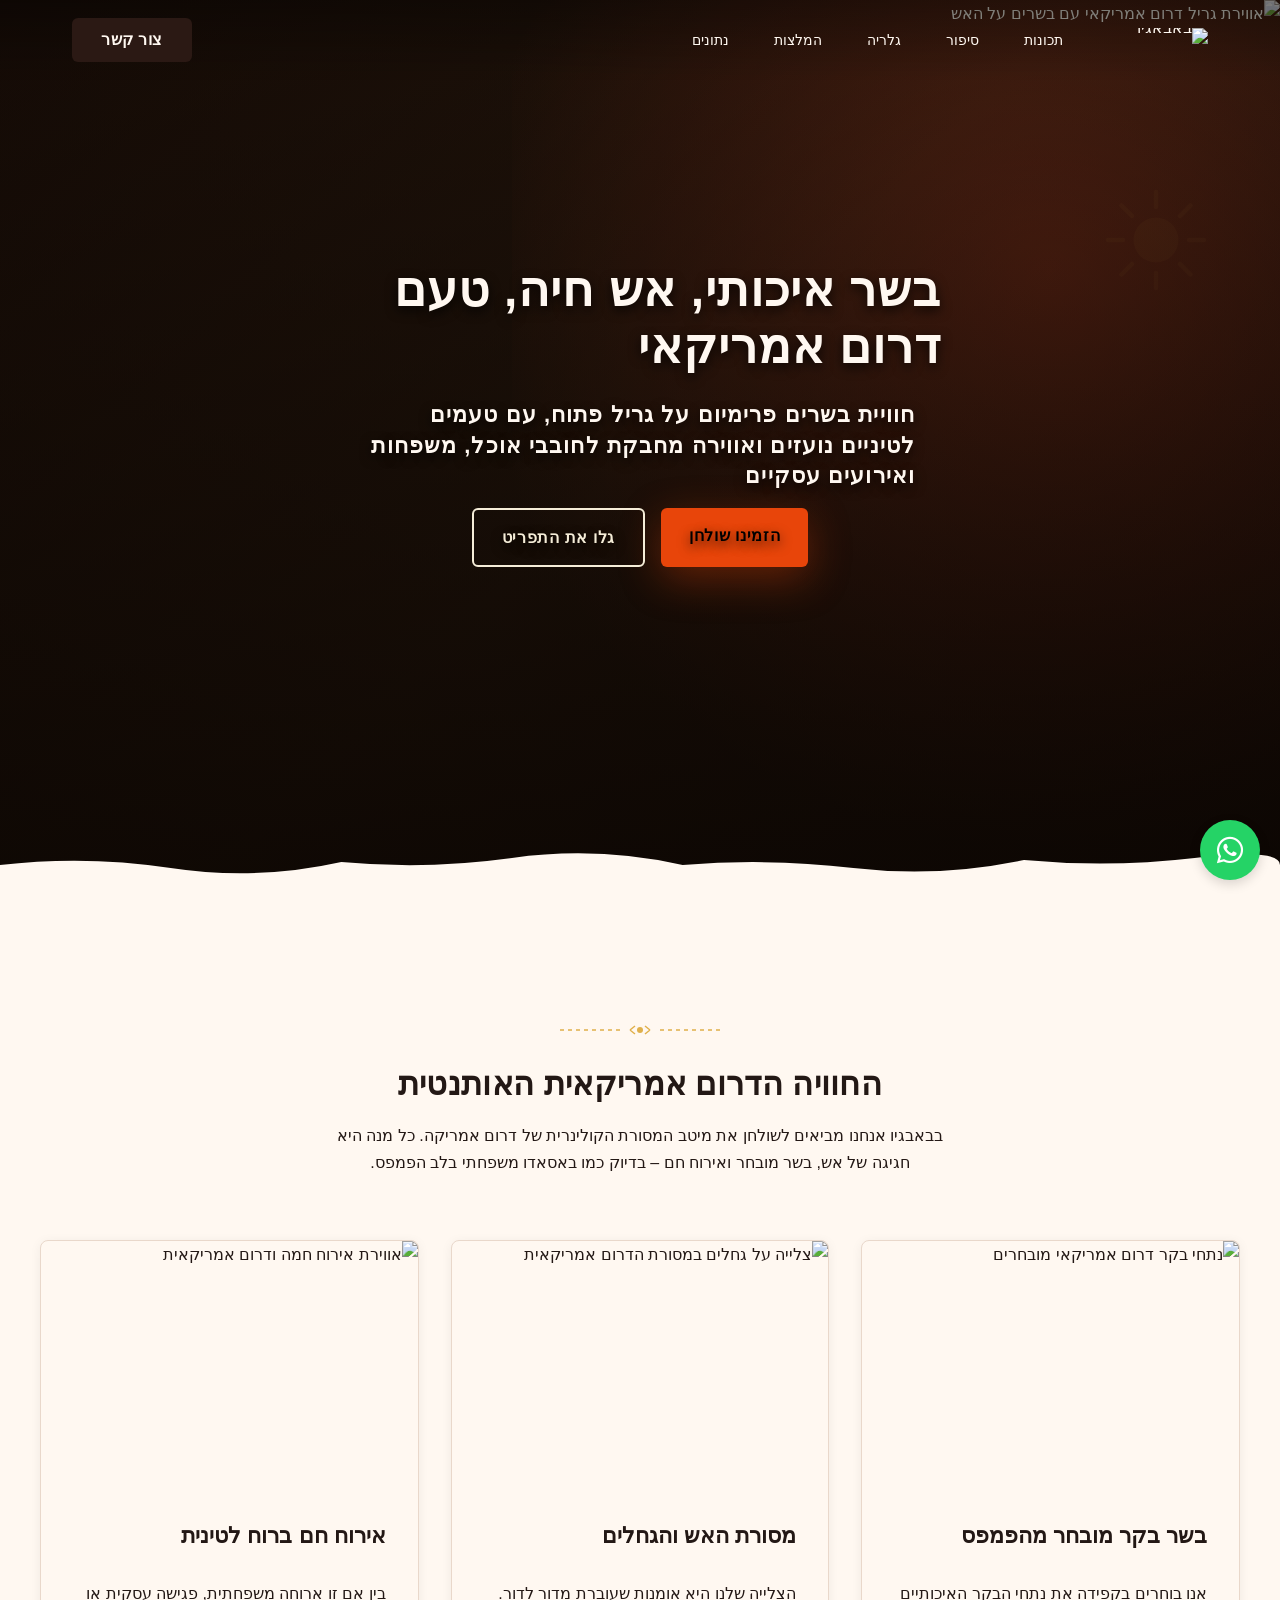
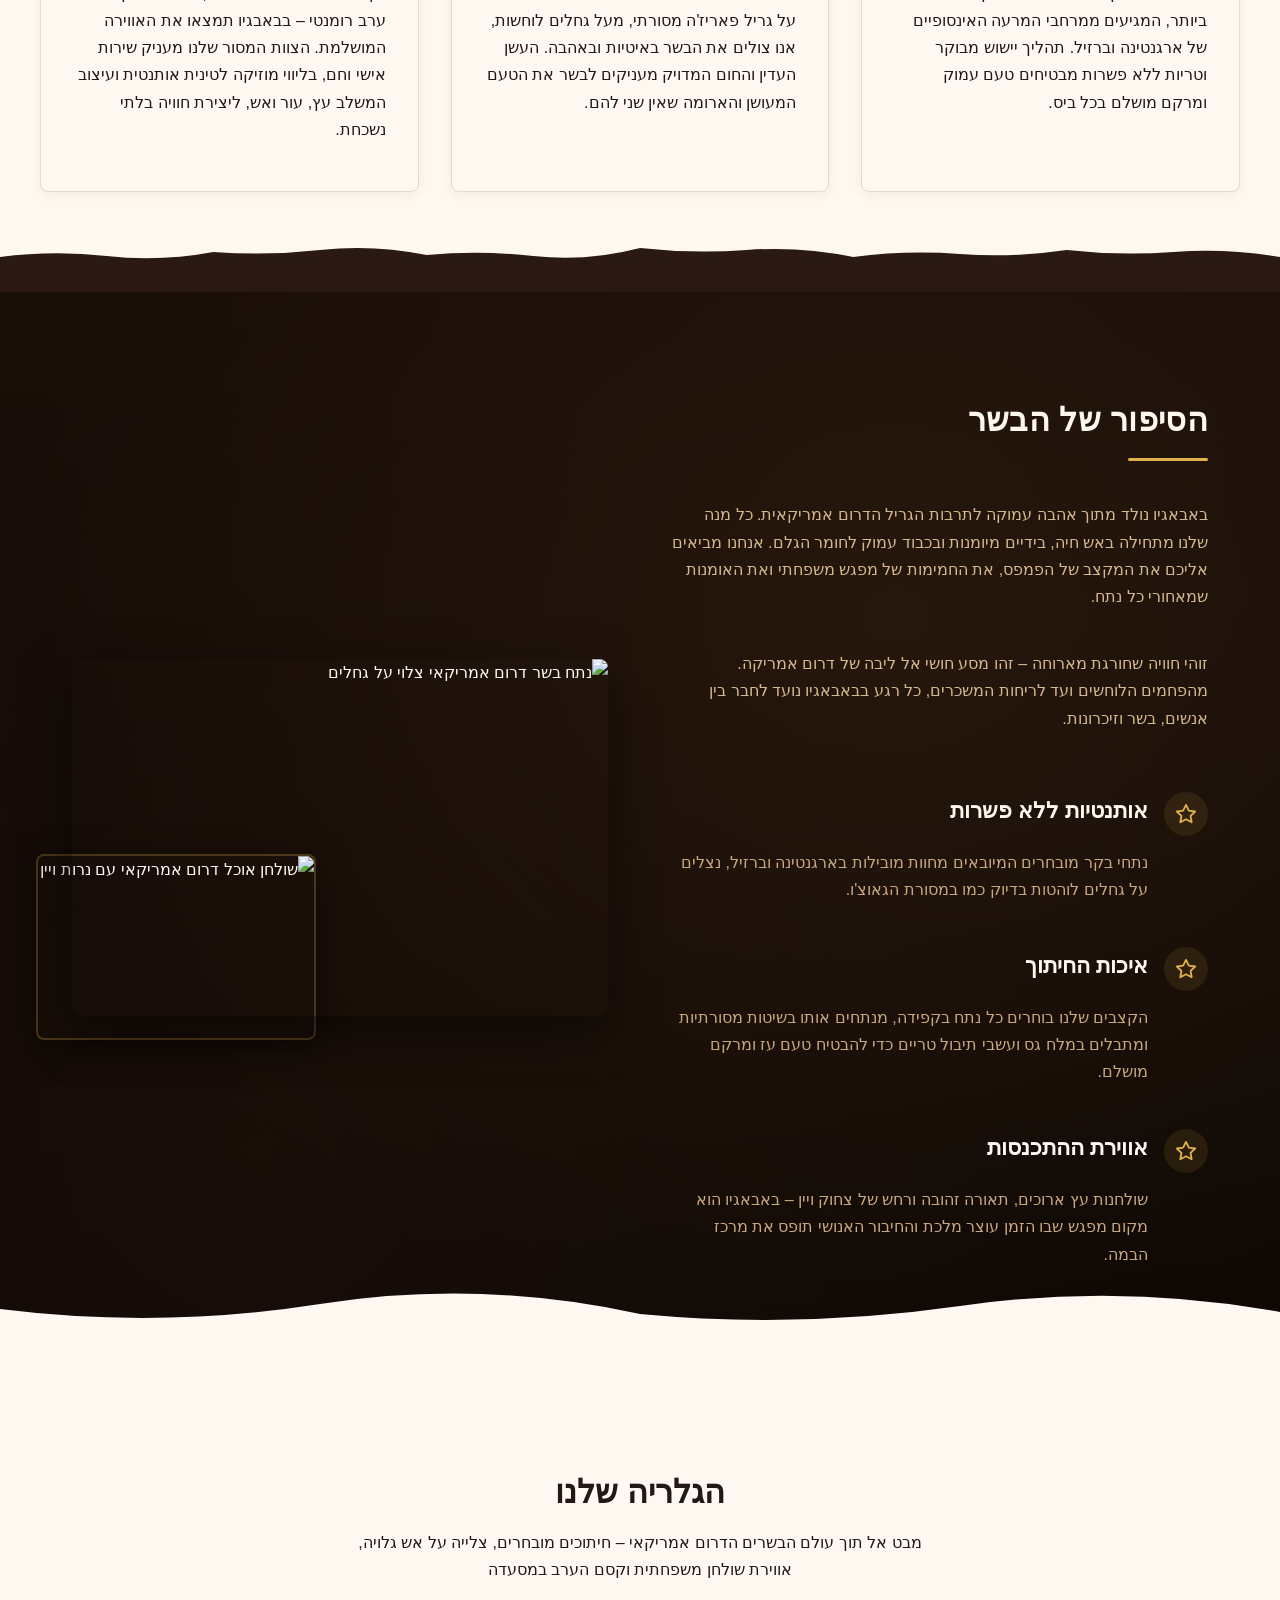
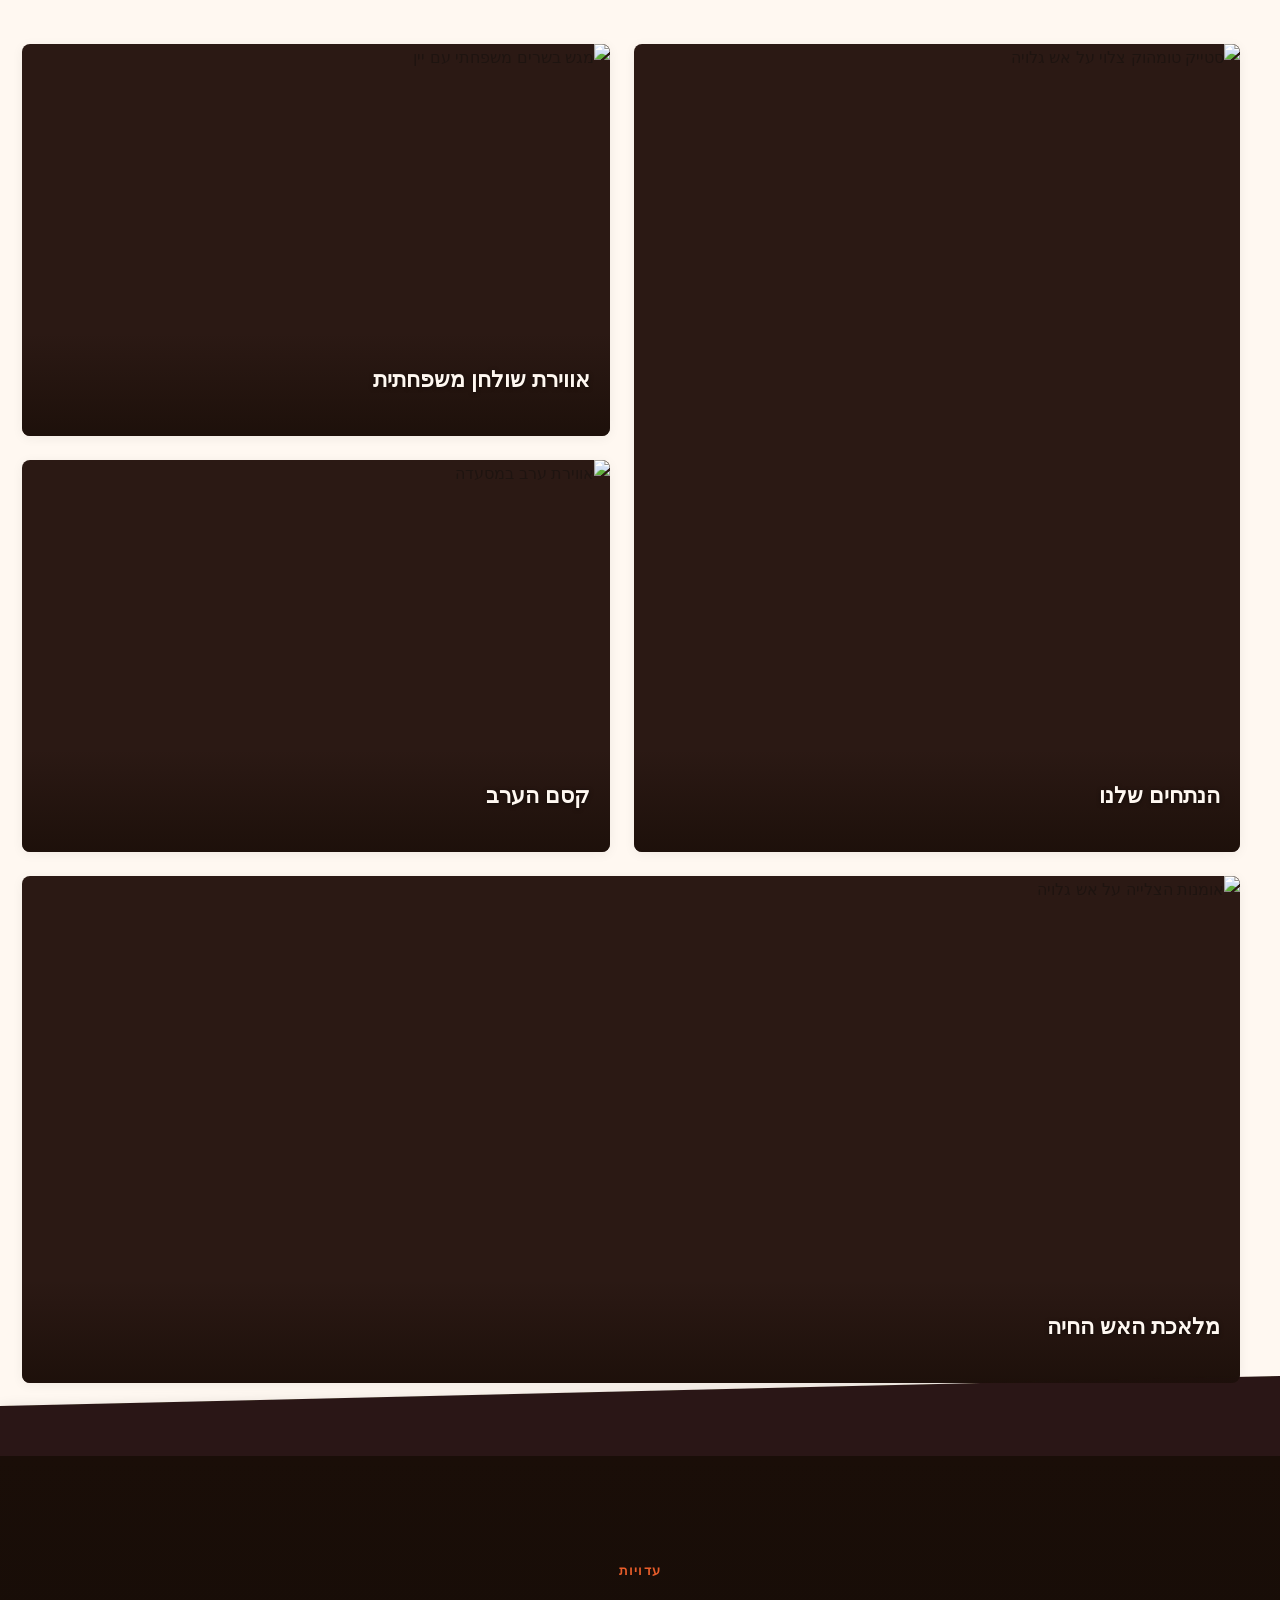
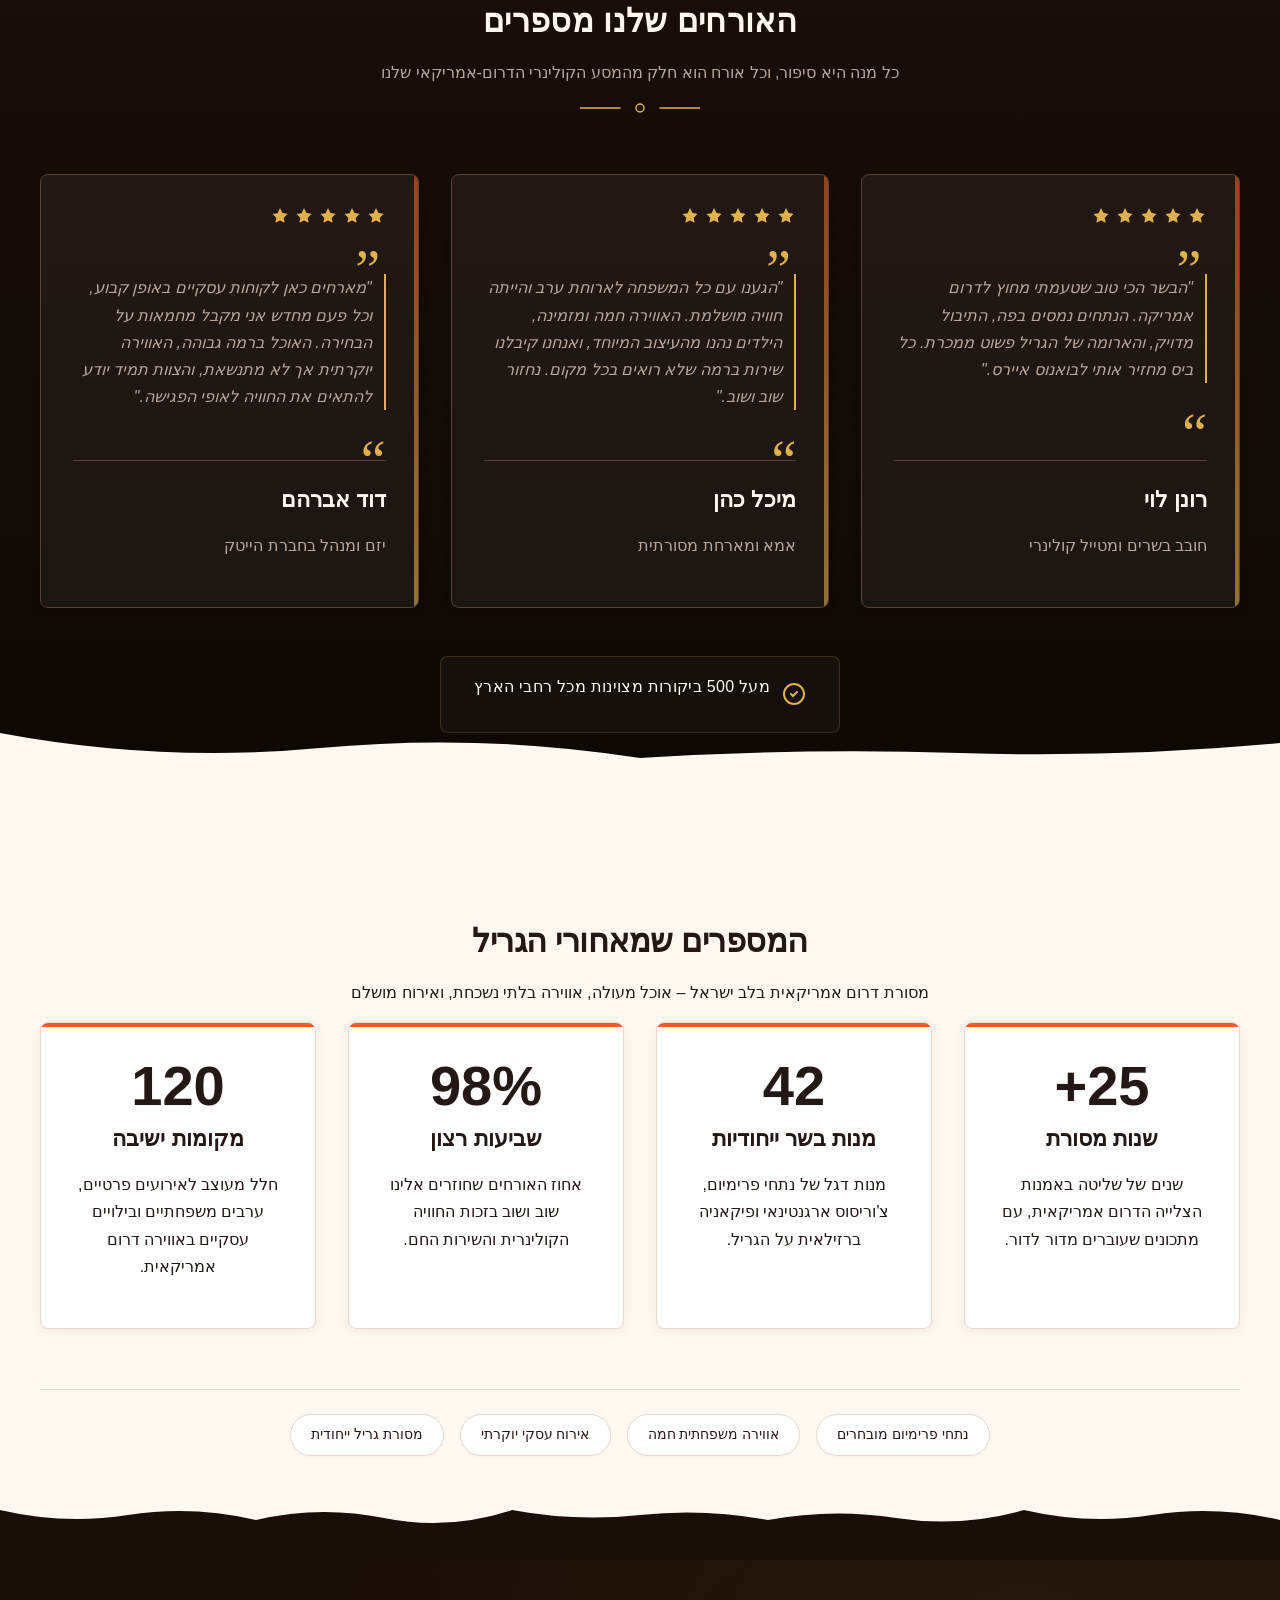
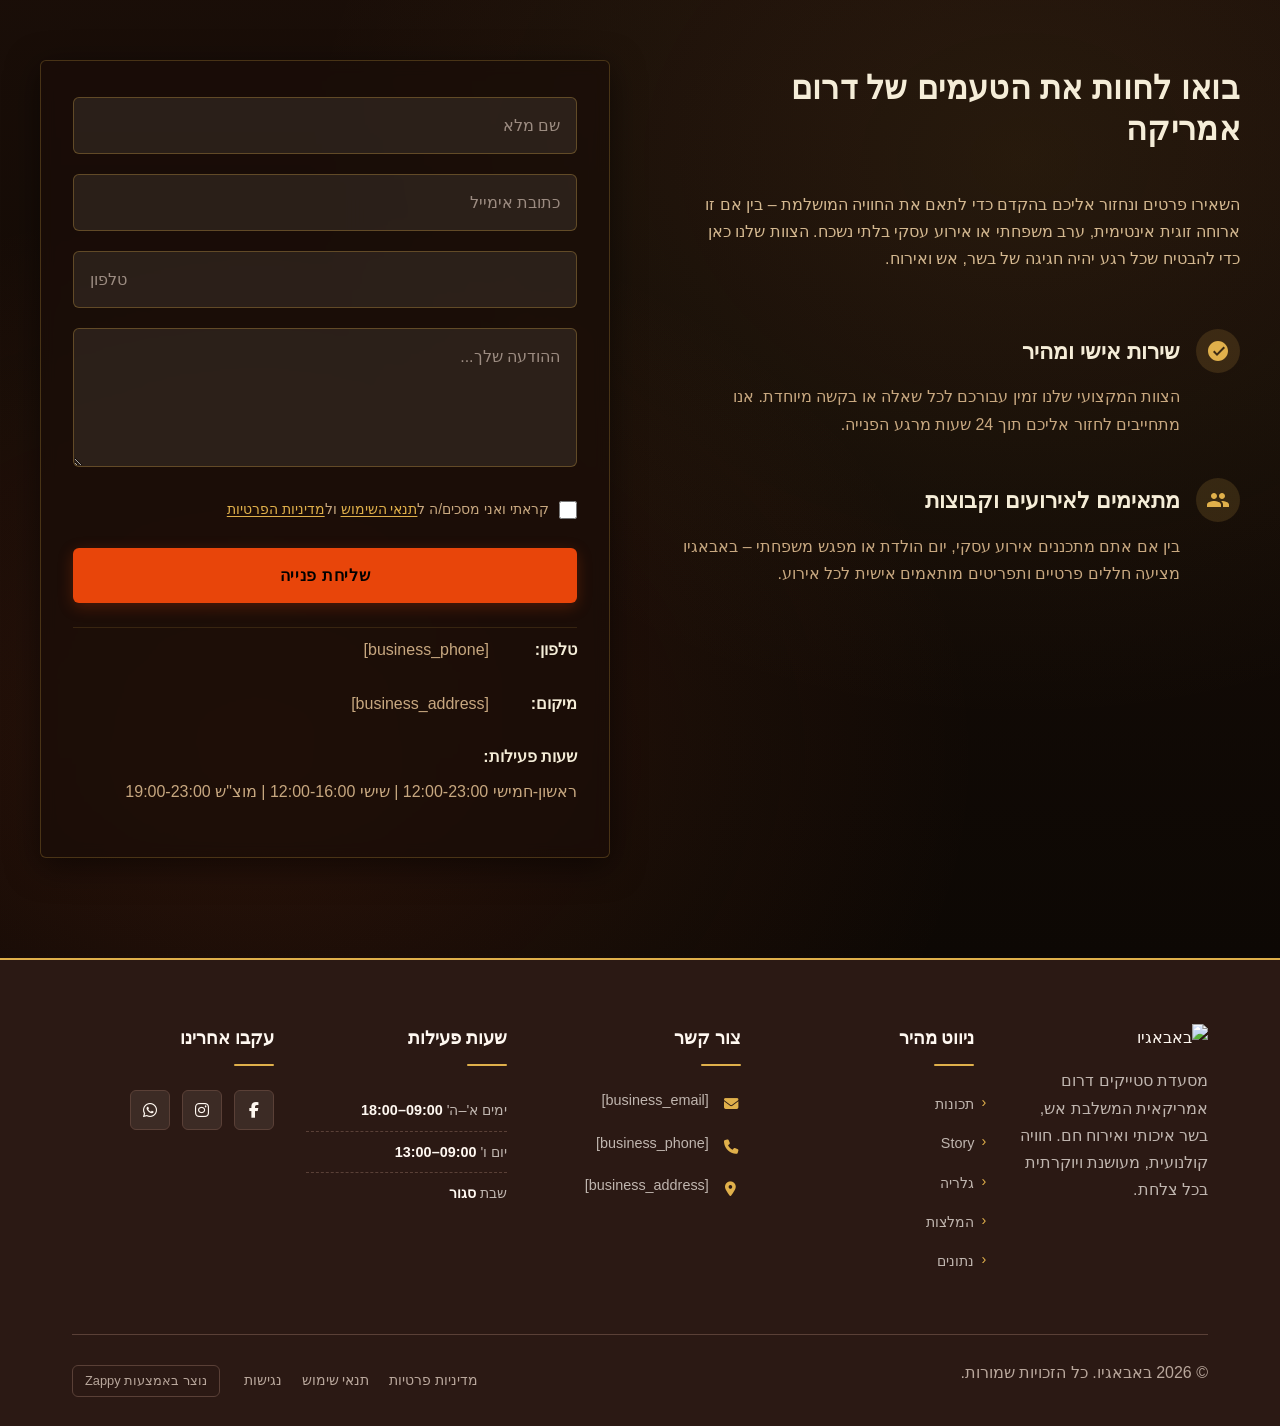
==== commit 1dc0d31a: "Incremental sync: 1 page(s) — content_alignment" ====
--- a/index.html
+++ b/index.html
@@ -813,9 +813,9 @@
 </script>
   
   <main id="main">
-    <section data-band-index="0" id="hero" class="index-hero-section" data-layout-spec="בית-hero" data-hero-type="fullscreen-scrim">
+    <section data-band-index="0" id="hero" class="index-hero-section" data-layout-spec="בית-hero" data-hero-type="fullscreen-scrim" data-zappy-content-align="center-center">
   <!-- Background Image -->
-  <img loading="eager" fetchpriority="high" data-hero-bg="true" class="hero-bg-image" data-placeholder="index-hero-image-1" data-context="Dramatic South American grill scene: glowing embers, rising smoke, charred prime beef cuts on iron grates, warm restaurant atmosphere in soft focus, cinematic fire glow" width="1200" height="600" src="/assets/site-index-hero-image-1.webp" alt="אווירת גריל דרום אמריקאי עם בשרים על האש">
+  <img loading="eager" fetchpriority="high" data-hero-bg="true" class="hero-bg-image" data-placeholder="index-hero-image-1" data-context="Dramatic South American grill scene: glowing embers, rising smoke, charred prime beef cuts on iron grates, warm restaurant atmosphere in soft focus, cinematic fire glow" width="1200" height="600" src="/assets/site-index-hero-image-1.webp" alt="אווירת גריל דרום אמריקאי עם בשרים על האש" data-hero-background="true" data-element-type="image" data-element-id="img-1780392057603-zm4cxokmz">
 
   <!-- Scrim Overlay for Text Legibility -->
   <div class="hero-scrim" aria-hidden="true"></div>
@@ -832,12 +832,12 @@
   <div class="fire-texture" aria-hidden="true"></div>
 
   <!-- Content Overlay Group -->
-  <div class="hero-overlay-group">
+  <div class="hero-overlay-group" data-zappy-align-target="true" style="">
     <h1 class="hero-headline">בשר איכותי, אש חיה, טעם דרום אמריקאי</h1>
     <h3 class="hero-subtitle">חוויית בשרים פרימיום על גריל פתוח, עם טעמים לטיניים נועזים ואווירה מחבקת לחובבי אוכל, משפחות ואירועים עסקיים</h3>
     <div class="hero-cta-group">
-      <a href="#contact" class="btn-primary">הזמינו שולחן</a>
-      <a href="#menu" class="btn-secondary">גלו את התפריט</a>
+      <a href="#contact" class="btn-primary" style="color: rgb(0, 0, 0) !important;" data-element-type="button" data-element-id="btn-1780392057600-hr2auetg2" data-native-element="true">הזמינו שולחן</a>
+      <a href="#menu" class="btn-secondary" data-element-type="button" data-element-id="btn-1780392057600-eyjgnxnxr" data-native-element="true">גלו את התפריט</a>
     </div>
   </div>
 
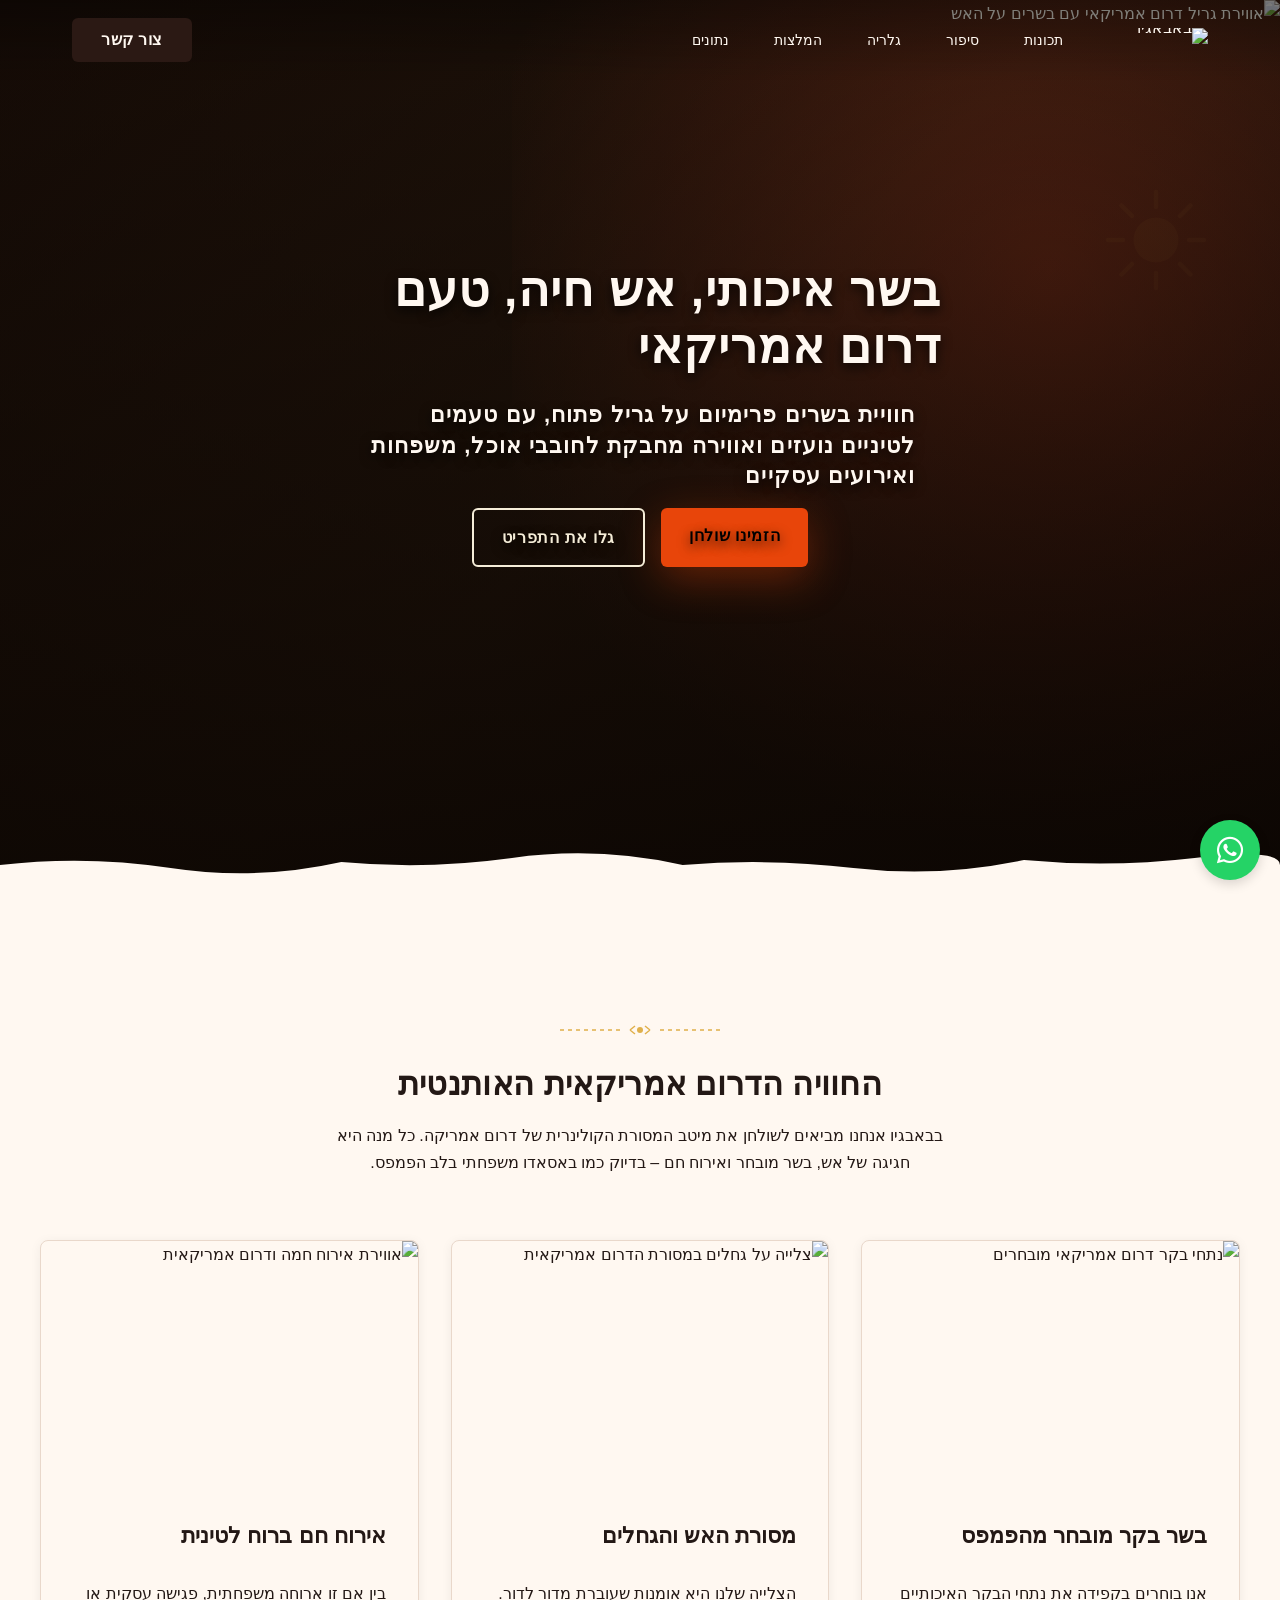
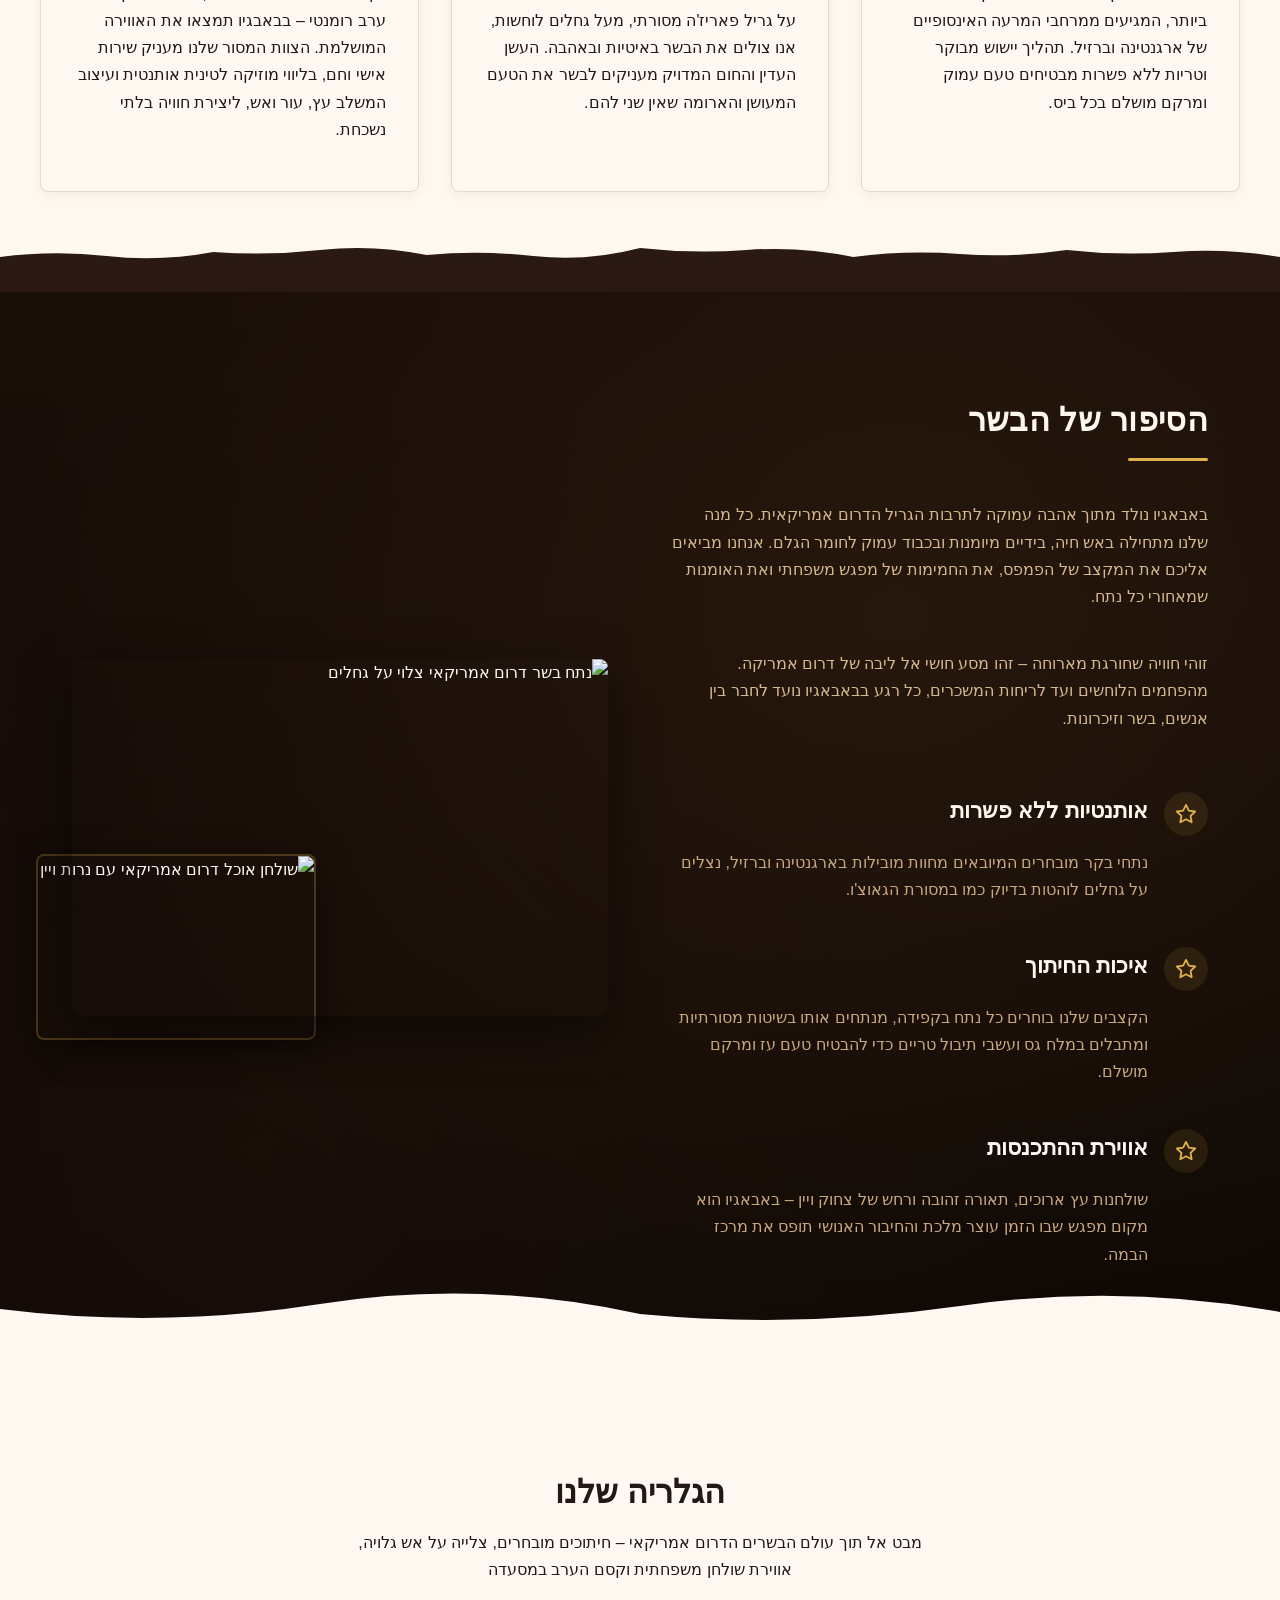
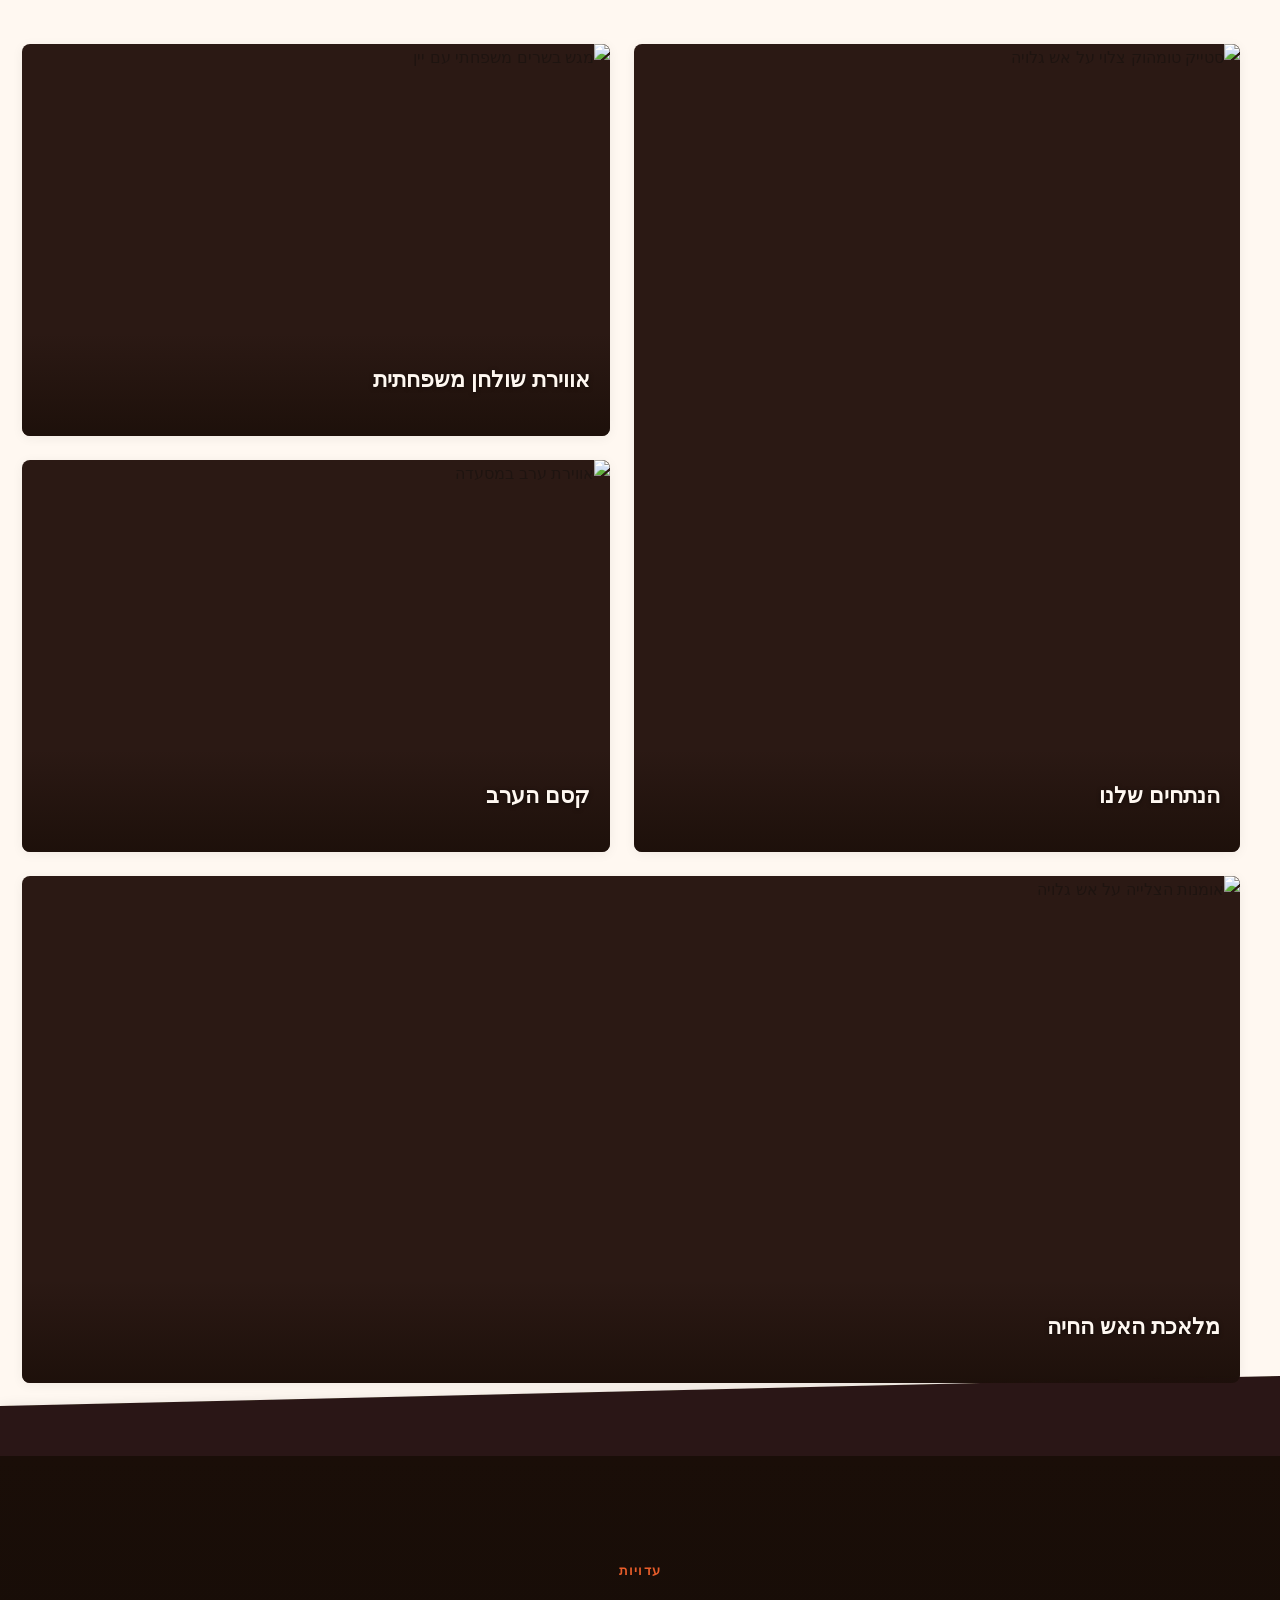
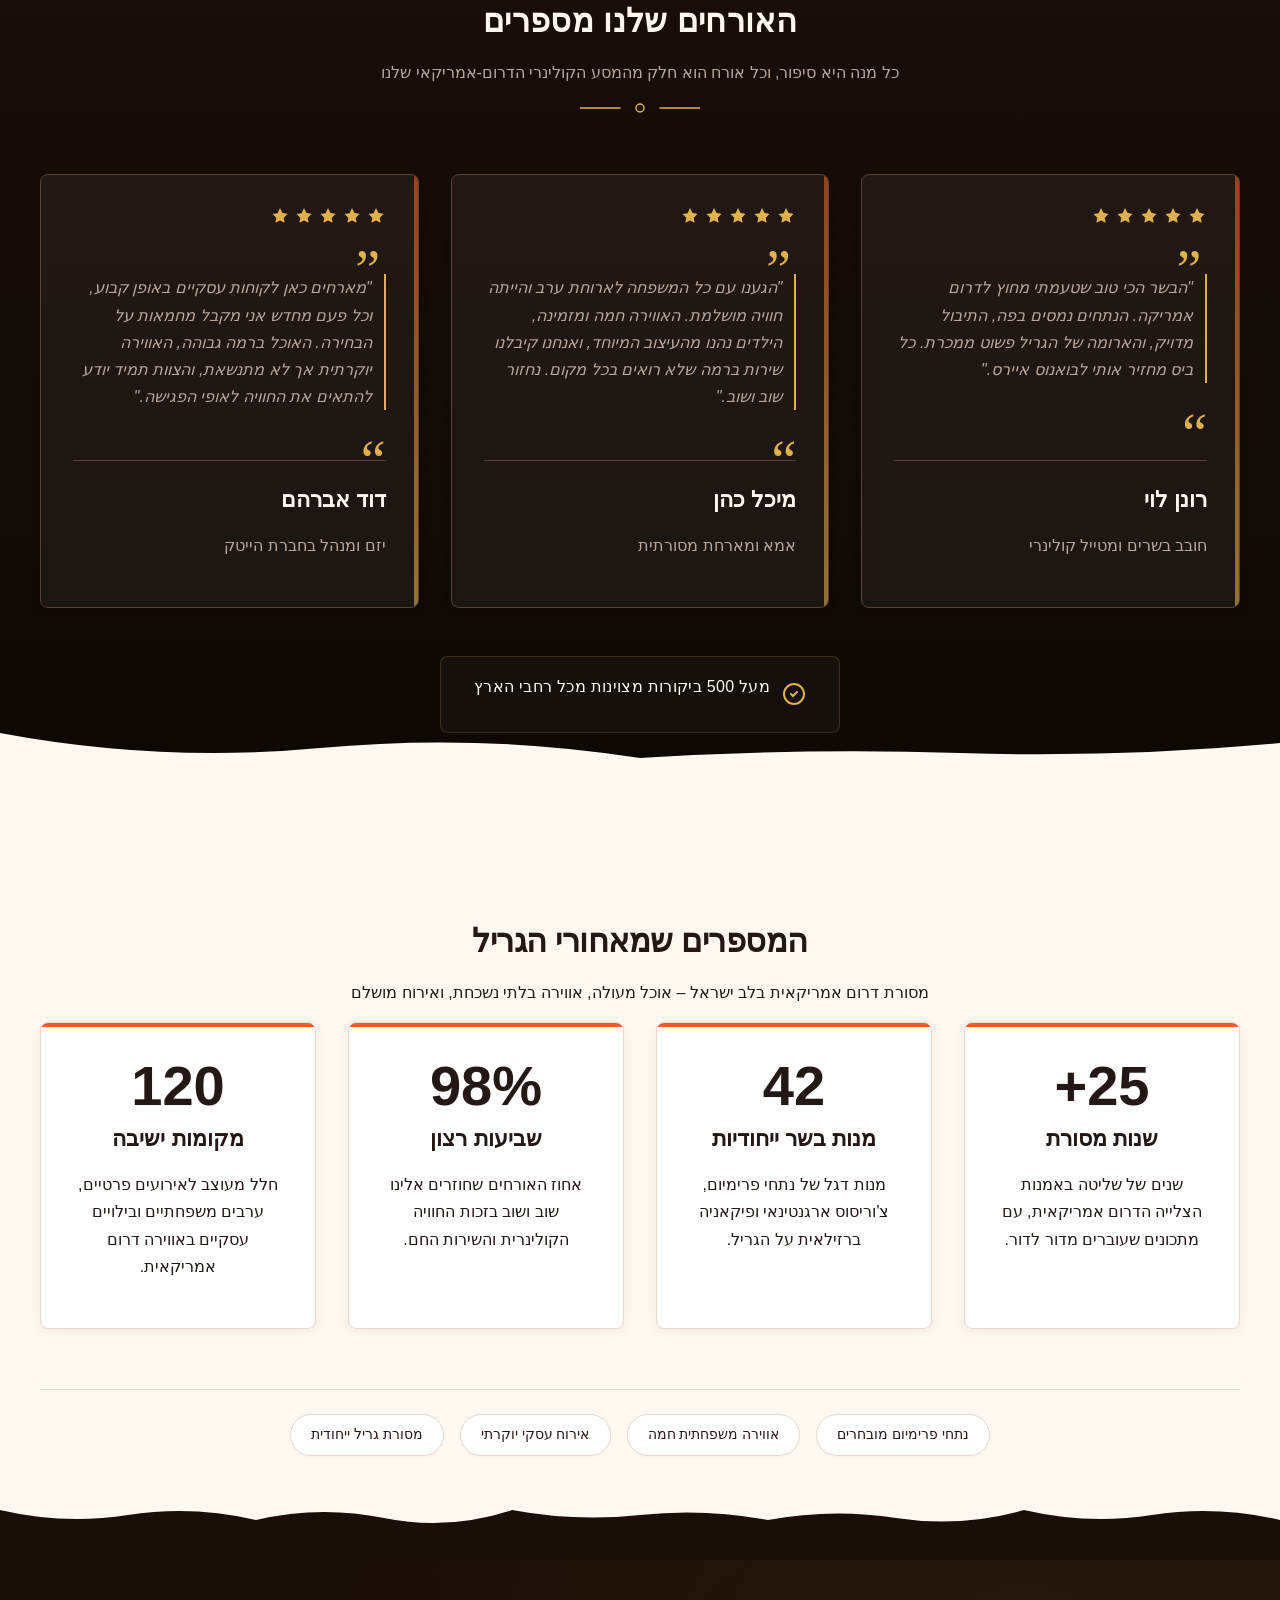
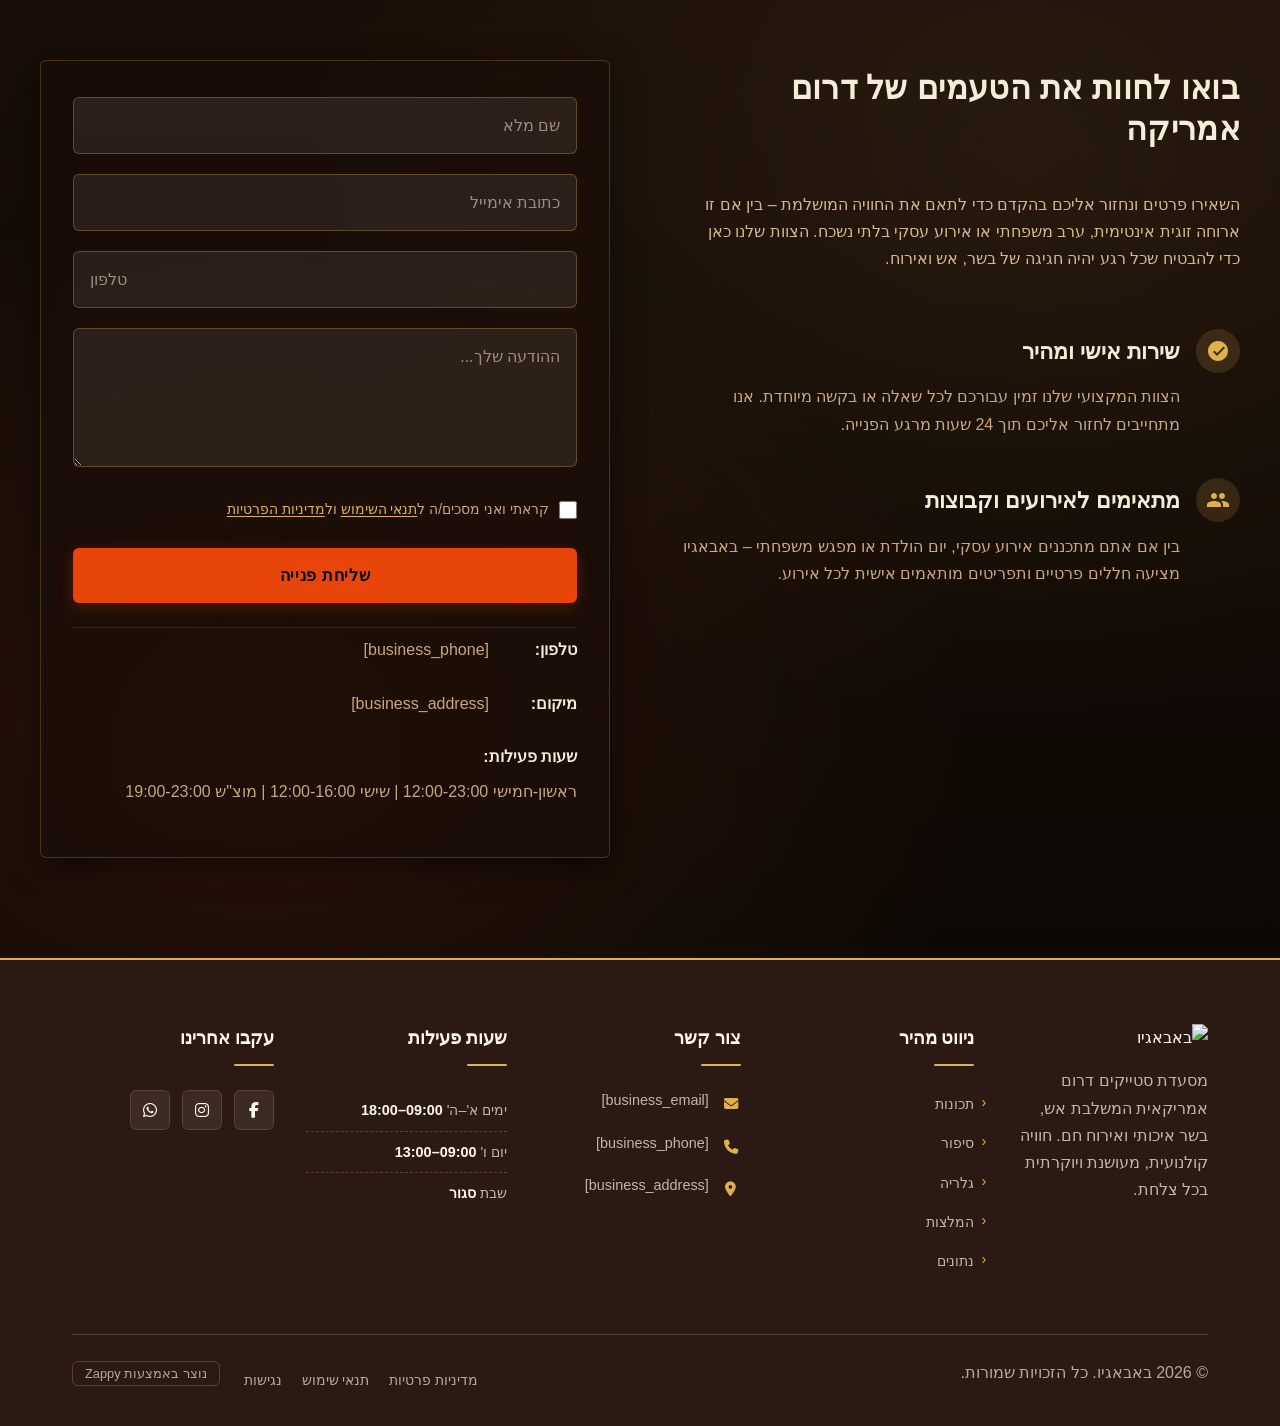
==== commit f108964a: "Incremental sync: 1 page(s) — update_text" ====
--- a/index.html
+++ b/index.html
@@ -1285,7 +1285,7 @@
     <div class="footer-grid">
       <!-- Company Info -->
       <div class="footer-col footer-company-col">
-        <img src="/assets/restaurant-logo.webp" alt="באבאגיו" class="logo">
+        <img src="/assets/restaurant-logo.webp" alt="באבאגיו" class="logo" data-element-type="image" data-element-id="img-1780392057603-3v5f15omn" data-zappy-footer-image="true" style="">
         <p class="company-blurb">מסעדת סטייקים דרום אמריקאית המשלבת אש, בשר איכותי ואירוח חם. חוויה קולנועית, מעושנת ויוקרתית בכל צלחת.</p>
       </div>
 
@@ -1294,7 +1294,7 @@
         <h4>ניווט מהיר</h4>
         <ul class="footer-links">
           <li><a href="#features">תכונות</a></li>
-          <li><a href="#story">Story</a></li>
+          <li><a href="#story" style="">סיפור</a></li>
           <li><a href="#gallery">גלריה</a></li>
           <li><a href="#testimonials">המלצות</a></li>
           <li><a href="#stats">נתונים</a></li>
@@ -1306,11 +1306,11 @@
         <h4>צור קשר</h4>
         <ul class="footer-contact">
           <li>
-            <span class="contact-icon"><i class="fas fa-envelope"></i></span>
+            <span class="contact-icon"><i class="fas fa-envelope" data-element-type="icon" data-element-id="icon-1780392057603-14abe1jr5" data-icon-type="fontawesome"></i></span>
             <span class="contact-text"><a href="mailto:[business_email]">[business_email]</a></span>
           </li>
           <li>
-            <span class="contact-icon"><i class="fas fa-phone"></i></span>
+            <span class="contact-icon"><i class="fas fa-phone" data-element-type="icon" data-element-id="icon-1780392057603-sg2gziy76" data-icon-type="fontawesome"></i></span>
             <span class="contact-text"><a href="tel:[business_phone]">[business_phone]</a></span>
           </li>
           <li><a href="/"><span class="contact-icon"><i class="fas fa-map-marker-alt"></i></span>
@@ -1333,8 +1333,8 @@
         <h4>עקבו אחרינו</h4>
         <div class="footer-social">
           <a href="#" aria-label="Facebook" data-zappy-social-placeholder="true"><i class="fab fa-facebook-f"></i></a>
-          <a href="#" aria-label="Instagram" data-zappy-social-placeholder="true"><i class="fab fa-instagram"></i></a>
-          <a href="#" aria-label="WhatsApp" data-zappy-social-placeholder="true"><i class="fab fa-whatsapp"></i></a>
+          <a href="#" aria-label="Instagram" data-zappy-social-placeholder="true"><i class="fab fa-instagram" data-element-type="icon" data-element-id="icon-1780392057603-gc855qojn" data-icon-type="fontawesome"></i></a>
+          <a href="#" aria-label="WhatsApp" data-zappy-social-placeholder="true"><i class="fab fa-whatsapp" data-element-type="icon" data-element-id="icon-1780392057603-telqjaat2" data-icon-type="fontawesome"></i></a>
         </div>
       </div>
     </div>
@@ -1350,8 +1350,8 @@
           <a href="/terms">תנאי שימוש</a>
           <a href="/accessibility">נגישות</a>
         </div>
-        <a href="https://zappy5.com" target="_blank" class="zappy-attribution">נוצר באמצעות Zappy</a>
-      </div>
+        <p class="zappy-editable"><a href="https://zappy5.com" target="_blank" class="zappy-attribution">נוצר באמצעות Zappy</a>
+      </p></div>
     </div>
   </div>
 </footer>
